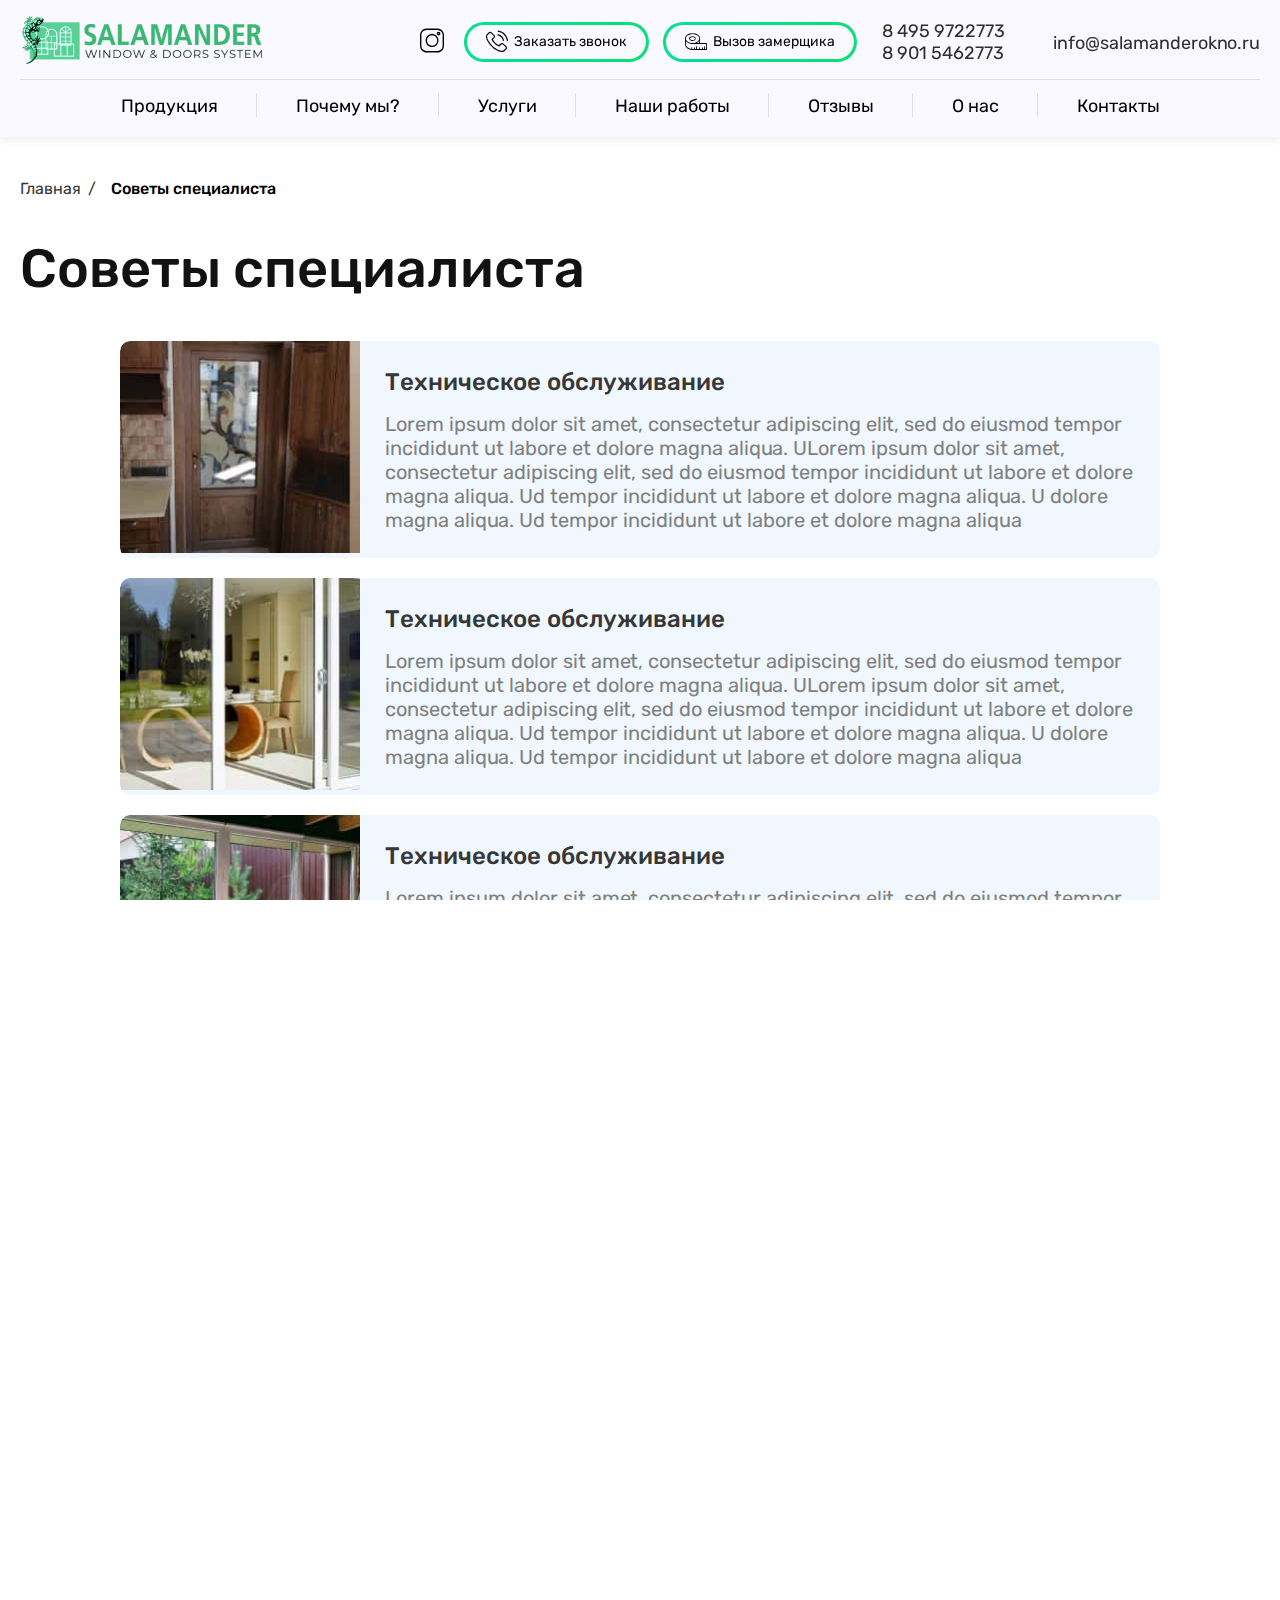
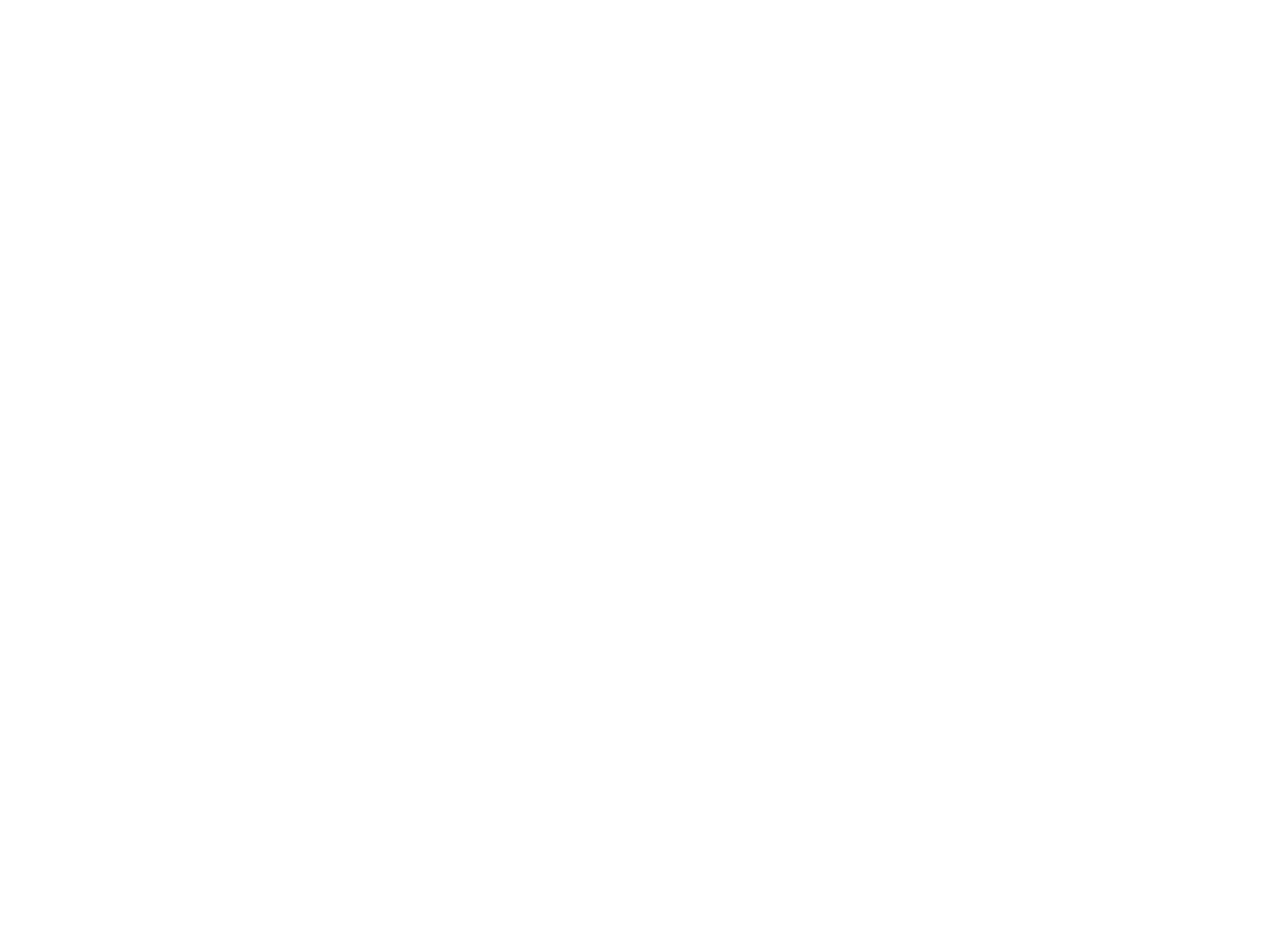
==== blog.html @ d0a928c6 "Add files via upload" ====
<!DOCTYPE html>
<html lang="ru">
  <head>
    <meta charset="UTF-8">
    <meta name="viewport" content="width=device-width, initial-scale=1, minimum-scale=1, maximum-scale=1">
    <title>Blog</title>
    <link rel="stylesheet" href="css/main.min.css">
  </head>
  <body>
    <header class="header">
      <div class="container">
        <div class="header_top">
          <div class="header_logo"><a href="/"><img class="lazyload" src="#" data-src="./img/salamander-logo_2.png" alt="logo"></a></div>
          <div class="header_control">
            <div class="header_control-first"><a href="https://instagram.com/okno_salamander?igshid=cat50gbr71na"><i class="icon-instagram"></i></a></div>
            <div class="header_control-buttons"><a class="button-b-icon action_popup_first" href="#"><i class="icon-phone-call"></i><span>Заказать звонок</span></a><a class="button-b-icon action_popup_last" href="#"><i class="icon-ruler"></i><span>Вызов замерщика</span></a></div>
            <div class="header_control-list"><a href="tel:84959722773">8 495 9722773</a><a href="tel:89015462773">8 901 5462773</a><a class="smart" href="mail:info@salamanderokno.ru">info@salamanderokno.ru</a></div>
            <div class="header_control-last"><a href="mail:info@salamanderokno.ru">info@salamanderokno.ru</a></div>
          </div>
          <div class="header_burger" id="active_smart_menu"><span></span></div>
        </div>
        <nav class="menu">
          <ul>
            <li><a href="#">Продукция</a>
              <div class="menu-panel"><span>Наши профили</span>
                <ul>
                  <li><a href="#">Salamander Design 3D</a></li>
                  <li><a href="#">Salamander Streamline</a></li>
                  <li><a href="#">Salamander BlueEvolution</a></li>
                  <li><a href="#">Salamander Design 2D</a></li>
                </ul><span>Дополнительно</span>
                <ul>
                  <li><a href="#">Теплое окно</a></li>
                  <li><a href="#">Окна с защитой от солнца</a></li>
                  <li><a href="#">Окна с защитой от шума</a></li>
                </ul>
              </div>
            </li>
            <li><a class="scrollTo1" href="/main.html#link_section_advantages">Почему мы?</a></li>
            <li><a href="#">Услуги</a>
              <div class="menu-panel">
                <ul>
                  <li><a href="#">Salamander Design 3D</a></li>
                  <li><a href="#">Salamander Streamline</a></li>
                  <li><a href="#">Salamander BlueEvolution</a></li>
                  <li><a href="#">Salamander Design 2D Salamander Design 2D</a></li>
                </ul>
              </div>
            </li>
            <li><a class="scrollTo2" href="/main.html#link_section_work">Наши работы</a></li>
            <li><a class="scrollTo3" href="/main.html#link_section_reviews">Отзывы</a></li>
            <li><a href="#">О нас</a></li>
            <li><a href="/contact.html">Контакты</a></li>
          </ul>
        </nav>
      </div>
    </header>
    <div class="container">
      <div class="speedbar"><a href="#">Главная</a><span>Советы специалиста</span></div>
      <h1 class="text-title text-title-mb">Советы специалиста</h1>
      <div class="blog_items"><a class="blog_item" href="#">
          <div class="blog_item-left"><img class="lazyload" src="#" data-src="./img/advice/1.jpg" alt="advice"></div>
          <div class="blog_item-right">
            <div class="title">Техническое обслуживание</div>
            <p class="text">Lorem ipsum dolor sit amet, consectetur adipiscing elit, sed do eiusmod tempor incididunt ut labore et dolore magna aliqua. ULorem ipsum dolor sit amet, consectetur adipiscing elit, sed do eiusmod tempor incididunt ut labore et dolore magna aliqua. Ud tempor incididunt ut labore et dolore magna aliqua. U dolore magna aliqua. Ud tempor incididunt ut labore et dolore magna aliqua </p>
          </div></a><a class="blog_item" href="#">
          <div class="blog_item-left"><img class="lazyload" src="#" data-src="./img/advice/2.jpg" alt="advice2"></div>
          <div class="blog_item-right">
            <div class="title">Техническое обслуживание</div>
            <p class="text">Lorem ipsum dolor sit amet, consectetur adipiscing elit, sed do eiusmod tempor incididunt ut labore et dolore magna aliqua. ULorem ipsum dolor sit amet, consectetur adipiscing elit, sed do eiusmod tempor incididunt ut labore et dolore magna aliqua. Ud tempor incididunt ut labore et dolore magna aliqua. U dolore magna aliqua. Ud tempor incididunt ut labore et dolore magna aliqua</p>
          </div></a><a class="blog_item" href="#">
          <div class="blog_item-left"><img class="lazyload" src="#" data-src="./img/advice/3.jpg" alt="advice3"></div>
          <div class="blog_item-right">
            <div class="title">Техническое обслуживание</div>
            <p class="text">Lorem ipsum dolor sit amet, consectetur adipiscing elit, sed do eiusmod tempor incididunt ut labore et dolore magna aliqua. ULorem ipsum dolor sit amet, consectetur adipiscing elit, sed do eiusmod tempor incididunt ut labore et dolore magna aliqua. Ud tempor incididunt ut labore et dolore magna aliqua. U dolore magna aliqua. Ud tempor incididunt ut labore et dolore magna aliqua</p>
          </div></a><a class="blog_item" href="#">
          <div class="blog_item-left"><img class="lazyload" src="#" data-src="./img/advice/1.jpg" alt="advice"></div>
          <div class="blog_item-right">
            <div class="title">Техническое обслуживание</div>
            <p class="text">Lorem ipsum dolor sit amet, consectetur adipiscing elit, sed do eiusmod tempor incididunt ut labore et dolore magna aliqua. ULorem ipsum dolor sit amet, consectetur adipiscing elit, sed do eiusmod tempor incididunt ut labore et dolore magna aliqua. Ud tempor incididunt ut labore et dolore magna aliqua. U dolore magna aliqua. Ud tempor incididunt ut labore et dolore magna aliqua </p>
          </div></a><a class="blog_item" href="#">
          <div class="blog_item-left"><img class="lazyload" src="#" data-src="./img/advice/2.jpg" alt="advice2"></div>
          <div class="blog_item-right">
            <div class="title">Техническое обслуживание</div>
            <p class="text">Lorem ipsum dolor sit amet, consectetur adipiscing elit, sed do eiusmod tempor incididunt ut labore et dolore magna aliqua. ULorem ipsum dolor sit amet, consectetur adipiscing elit, sed do eiusmod tempor incididunt ut labore et dolore magna aliqua. Ud tempor incididunt ut labore et dolore magna aliqua. U dolore magna aliqua. Ud tempor incididunt ut labore et dolore magna aliqua</p>
          </div></a><a class="blog_item" href="#">
          <div class="blog_item-left"><img class="lazyload" src="#" data-src="./img/advice/3.jpg" alt="advice3"></div>
          <div class="blog_item-right">
            <div class="title">Техническое обслуживание</div>
            <p class="text">Lorem ipsum dolor sit amet, consectetur adipiscing elit, sed do eiusmod tempor incididunt ut labore et dolore magna aliqua. ULorem ipsum dolor sit amet, consectetur adipiscing elit, sed do eiusmod tempor incididunt ut labore et dolore magna aliqua. Ud tempor incididunt ut labore et dolore magna aliqua. U dolore magna aliqua. Ud tempor incididunt ut labore et dolore magna aliqua</p>
          </div></a></div>
      <div class="page_list"><a href="#">&lt;</a><a href="#">1</a><span>2</span><a href="#">3</a><a href="#">&gt;    </a></div>
    </div>
    <div class="section_contact">
      <div class="container">
        <h3 class="text-title">Контакты</h3>
        <div class="flex flex-wrap">
          <div class="section_contact-left">
            <p class="text">Если Вам необходима консультация, заполните форму. В течение 24 часов Ваше сообщение будет обработано, и мы обязательно свяжемся с Вами.</p>
            <div class="contact-list">
              <div class="contact-list_item"><i class="icon-pin"></i><span>Москва. Аминьевское шоссе, 34, офис 10</span></div>
              <div class="contact-list_item flex-start"><i class="icon-telephone"></i>
                <div class="flex flex-col"><a href="tel:84959722773">8 495 9722773</a><a href="tel:89015462773">8 901 5462773</a></div>
              </div>
              <div class="contact-list_item"><i class="icon-mail"></i>
                <div class="flex flex-col"><a href="mail:info@salamanderokno.ru">info@salamanderokno.ru</a></div>
              </div>
              <div class="contact-list_item"><i class="icon-instagram"></i>
                <div class="flex flex-col"><a href="#">okno_salamander</a></div>
              </div>
            </div>
          </div>
          <div class="section_contact-right">
            <form action="/" id="form_contact">
              <div class="field-set">
                <div class="field">
                  <label class="label">Ваше имя</label>
                  <input type="text">
                </div>
                <div class="field">
                  <label class="label">E-mail</label>
                  <input type="text">
                </div>
              </div>
              <div class="field-set">
                <label class="label">Сообщение</label>
                <textarea name="comment"></textarea>
              </div>
              <div class="field-control">
                <div class="field-upload">
                  <label for="file">
                    <input type="file" name="file" id="file"><i class="paper-clip"></i><span>Прикрепить файл</span>
                  </label>
                </div>
                <button class="button-green" type="submit">Отправить </button>
              </div>
            </form>
          </div>
        </div>
      </div>
    </div>
    <footer class="footer">
      <div class="container">
        <div class="footer_logo"><a class="logo" href="/"><img class="lazyload" src="#" data-src="./img/salamander-logo.png" alt="logo"></a><a class="link" href="#">Политика конфиденциальности </a></div>
        <div class="footer_nav">
          <ul>
            <li><a href="#">Политика конфиденциальности </a></li>
            <li><a href="#">Продукция </a></li>
            <li><a class="scrollTo1" href="/main.html#link_section_advantages">Почему мы?</a></li>
            <li><a href="#">Услуги</a></li>
            <li><a class="scrollTo2" href="/main.html#link_section_work">Наши работы</a></li>
            <li><a class="scrollTo3" href="/main.html#link_section_reviews">Отзывы</a></li>
            <li><a href="#">О нас</a></li>
            <li class="last"><a href="/contact.html">Контакты</a></li>
          </ul>
        </div>
        <div class="footer_text">
          <p class="text">&copy; 1998 - 2021 Сайт официального переработчика лидирующего немецкого производителя оконного и дверного профиля корпорации "SALAMANDER INDUCTRIE PRODUCTE GMBH"</p>
        </div>
      </div>
    </footer>
    <div class="menu_smart" id="smart_menu">
      <div class="menu_smart-top">
        <div class="flex flex-wrap flex-between items-center">
          <div class="menu_smart-top_logo"><a href="#"><img class="lazyload" src="#" data-src="./img/salamander-logo_2.png" alt="logo"></a></div>
          <button class="menu_smart-close" type="button" id="smart_menu_close"><i class="icon-logo"></i></button>
        </div>
        <div class="flex flex-wrap flex-between"><a class="button-b-icon action_popup_first" href="#"><i class="icon-phone-call"></i><span>Заказать звонок</span></a><a class="button-b-icon action_popup_last" href="#"><i class="icon-ruler"></i><span>Вызов замерщика</span></a></div>
      </div>
      <div class="menu_smart-nav">
        <ul>
          <li><a href="#">Продукция<span class="arrow"></span></a>
            <div class="menu-panel_smart"><span>Наши профили</span>
              <ul>
                <li><a href="#">Salamander Design 3D</a></li>
                <li><a href="#">Salamander Streamline</a></li>
                <li><a href="#">Salamander BlueEvolution</a></li>
                <li><a href="#">Salamander Design 2D</a></li>
              </ul><span>Дополнительно</span>
              <ul>
                <li><a href="#">Теплое окно</a></li>
                <li><a href="#">Окна с защитой от солнца</a></li>
                <li><a href="#">Окна с защитой от шума</a></li>
              </ul>
            </div>
          </li>
          <li><a class="scrollTo1" href="/main.html#link_section_advantages">Почему мы?</a></li>
          <li><a href="#">Услуги</a>
            <div class="menu-panel_smart">
              <ul>
                <li><a href="#">Salamander Design 3D</a></li>
                <li><a href="#">Salamander Streamline</a></li>
                <li><a href="#">Salamander BlueEvolution</a></li>
                <li><a href="#">Salamander Design 2D Salamander Design 2D</a></li>
              </ul>
            </div>
          </li>
          <li><a class="scrollTo2" href="/main.html#link_section_work">Наши работы</a></li>
          <li><a class="scrollTo3" href="/main.html#link_section_reviews">Отзывы</a></li>
          <li><a href="#">О нас</a></li>
          <li><a href="#">Контакты</a></li>
        </ul>
      </div>
      <div class="menu_smart-bottom"><a href="tel:84959722773">8 495 9722773</a><a href="tel:89015462773">8 901 5462773</a><a href="mail:info@salamanderokno.ru">info@salamanderokno.ru</a><a href="https://instagram.com/okno_salamander?igshid=cat50gbr71na"><i class="icon-instagram"></i></a></div>
    </div>
    <div class="popup" id="popup_first">
      <div class="popup_wrap">
        <button class="popup_wrap-close" type="button"><i class="icon-logo"></i></button>
        <div class="popup_wrap-header"><span class="title">Обратный звонок</span></div>
        <form class="popup_wrap-form" action="/" id="form_message1">
          <div class="field-set">
            <div class="field">
              <label class="label">Ваше имя</label>
              <input type="text" placeholder="Имя">
            </div>
          </div>
          <div class="field-set">
            <div class="field">
              <label class="label">Телефон</label>
              <input type="text" placeholder="Телефон">
            </div>
          </div>
          <div class="field-set">
            <div class="field">
              <label class="label">E-mail</label>
              <input type="text" placeholder="E-mail">
            </div>
          </div>
          <div class="field-button">
            <button class="button-green" type="submit">Перезвонить мне</button>
          </div>
        </form>
      </div>
    </div>
    <div class="popup popup_h" id="popup_last">
      <div class="popup_wrap">
        <button class="popup_wrap-close" type="button"><i class="icon-logo"></i></button>
        <div class="popup_wrap-header"><span class="title">Вызов замерщика</span></div>
        <form class="popup_wrap-form" action="/" id="form_message2">
          <div class="field-set">
            <div class="field">
              <label class="label">Ваше имя</label>
              <input type="text" placeholder="Имя">
            </div>
          </div>
          <div class="field-set">
            <div class="field">
              <label class="label">Телефон</label>
              <input type="text" placeholder="Телефон">
            </div>
          </div>
          <div class="field-set">
            <div class="field">
              <label class="label">E-mail</label>
              <input type="text" placeholder="E-mail">
            </div>
          </div>
          <div class="form_header-two"><span class="title">Адрес монтажа</span></div>
          <div class="field-set">
            <div class="field">
              <label class="label">Город</label>
              <input type="text" placeholder="Город">
            </div>
          </div>
          <div class="field-set">
            <div class="field">
              <label class="label">Улица</label>
              <input type="text" placeholder="Улица">
            </div>
          </div>
          <div class="field-set col-3">
            <div class="field">
              <label class="label">Кв</label>
              <input type="text" placeholder="Кв">
            </div>
            <div class="field">
              <label class="label">Подъезд</label>
              <input type="text" placeholder="Подъезд">
            </div>
            <div class="field">
              <label class="label">Этаж</label>
              <input type="text" placeholder="Этаж">
            </div>
          </div>
          <div class="field-control">
            <div class="field-upload">
              <label for="file2">
                <input type="file" name="file" id="file2"><i class="paper-clip"></i><span>Прикрепить файл</span>
              </label>
            </div>
          </div>
          <div class="field-set">
            <label class="label">Сообщение</label>
            <textarea name="message" placeholder="Дополнительная информация"></textarea>
          </div>
          <div class="field-button">
            <button class="button-green" type="submit">Отправить</button>
          </div>
        </form>
      </div>
    </div>
    <script src="./libs/jquery/jquery.min.js"></script>
    <script src="./libs/libs.js" defer> </script>
    <script src="./js/common.js" defer></script>
  </body>
</html>
---- css/main.min.css ----
﻿*,*::after,*::before{-webkit-box-sizing:border-box;box-sizing:border-box}blockquote,body,dd,dl,figcaption,figure,h1,h2,h3,h4,li,ol,p,ul{margin:0}body{scroll-behavior:smooth;text-rendering:optimizeSpeed;overflow-x:hidden}ol,ul{padding:0;list-style:none}a{font-family:inherit;text-decoration:none;color:inherit}img{max-width:100%;height:auto}button{cursor:pointer;border:none}button,input,select,textarea{font-family:inherit}@font-face{font-family:"Rubik";src:url("../fonts/Rubik/Rubik-Bold.woff") format("woff"),url("../fonts/Rubik/Rubik-Bold.woff2") format("woff2");font-weight:700;font-display:swap;font-style:normal}@font-face{font-family:"Rubik";src:url("../fonts/Rubik/Rubik-Medium.woff") format("woff"),url("../fonts/Rubik/Rubik-Medium.woff2") format("woff2");font-weight:600;font-display:swap;font-style:normal}@font-face{font-family:"Rubik";src:url("../fonts/Rubik/Rubik-Regular.woff") format("woff"),url("../fonts/Rubik/Rubik-Regular.woff2") format("woff2");font-weight:400;font-display:swap;font-style:normal}@font-face{font-family:"icons";src:url("../fonts/icons//icons.woff?iu3l1b") format("woff");font-weight:normal;font-style:normal;font-display:block}[class^="icon-"],[class*=" icon-"]{font-family:"icons" !important;speak:never;font-style:normal;font-weight:normal;font-variant:normal;text-transform:none;line-height:1;-webkit-font-smoothing:antialiased;-moz-osx-font-smoothing:grayscale}.icon-arrow-line:before{content:"";color:#bdc3d9}.icon-consulting:before{content:""}.icon-customer:before{content:""}.icon-window:before{content:""}.icon-instagram:before{content:""}.icon-left-arrow:before{content:""}.icon-logo:before{content:""}.icon-mail:before{content:""}.icon-manufacture:before{content:""}.icon-measuring:before{content:""}.icon-paper-clip .path1:before{content:"";color:#cfd8dc}.icon-paper-clip .path2:before{content:"";margin-left:-1em;color:black}.icon-phone-call:before{content:""}.icon-pin:before{content:""}.icon-production:before{content:""}.icon-right-arrow:before{content:""}.icon-ruler:before{content:""}.icon-shipped:before{content:""}.icon-telephone:before{content:""}.icon-warranty:before{content:""}@font-face{font-family:swiper-icons;src:url("data:application/font-woff;charset=utf-8;base64, [base64]//wADZ2x5ZgAAAywAAADMAAAD2MHtryVoZWFkAAABbAAAADAAAAA2E2+eoWhoZWEAAAGcAAAAHwAAACQC9gDzaG10eAAAAigAAAAZAAAArgJkABFsb2NhAAAC0AAAAFoAAABaFQAUGG1heHAAAAG8AAAAHwAAACAAcABAbmFtZQAAA/gAAAE5AAACXvFdBwlwb3N0AAAFNAAAAGIAAACE5s74hXjaY2BkYGAAYpf5Hu/j+W2+MnAzMYDAzaX6QjD6/4//Bxj5GA8AuRwMYGkAPywL13jaY2BkYGA88P8Agx4j+/8fQDYfA1AEBWgDAIB2BOoAeNpjYGRgYNBh4GdgYgABEMnIABJzYNADCQAACWgAsQB42mNgYfzCOIGBlYGB0YcxjYGBwR1Kf2WQZGhhYGBiYGVmgAFGBiQQkOaawtDAoMBQxXjg/wEGPcYDDA4wNUA2CCgwsAAAO4EL6gAAeNpj2M0gyAACqxgGNWBkZ2D4/wMA+xkDdgAAAHjaY2BgYGaAYBkGRgYQiAHyGMF8FgYHIM3DwMHABGQrMOgyWDLEM1T9/w8UBfEMgLzE////P/5//f/V/xv+r4eaAAeMbAxwIUYmIMHEgKYAYjUcsDAwsLKxc3BycfPw8jEQA/[base64]/uznmfPFBNODM2K7MTQ45YEAZqGP81AmGGcF3iPqOop0r1SPTaTbVkfUe4HXj97wYE+yNwWYxwWu4v1ugWHgo3S1XdZEVqWM7ET0cfnLGxWfkgR42o2PvWrDMBSFj/IHLaF0zKjRgdiVMwScNRAoWUoH78Y2icB/yIY09An6AH2Bdu/UB+yxopYshQiEvnvu0dURgDt8QeC8PDw7Fpji3fEA4z/PEJ6YOB5hKh4dj3EvXhxPqH/SKUY3rJ7srZ4FZnh1PMAtPhwP6fl2PMJMPDgeQ4rY8YT6Gzao0eAEA409DuggmTnFnOcSCiEiLMgxCiTI6Cq5DZUd3Qmp10vO0LaLTd2cjN4fOumlc7lUYbSQcZFkutRG7g6JKZKy0RmdLY680CDnEJ+UMkpFFe1RN7nxdVpXrC4aTtnaurOnYercZg2YVmLN/d/gczfEimrE/fs/bOuq29Zmn8tloORaXgZgGa78yO9/cnXm2BpaGvq25Dv9S4E9+5SIc9PqupJKhYFSSl47+Qcr1mYNAAAAeNptw0cKwkAAAMDZJA8Q7OUJvkLsPfZ6zFVERPy8qHh2YER+3i/BP83vIBLLySsoKimrqKqpa2hp6+jq6RsYGhmbmJqZSy0sraxtbO3sHRydnEMU4uR6yx7JJXveP7WrDycAAAAAAAH//wACeNpjYGRgYOABYhkgZgJCZgZNBkYGLQZtIJsFLMYAAAw3ALgAeNolizEKgDAQBCchRbC2sFER0YD6qVQiBCv/H9ezGI6Z5XBAw8CBK/m5iQQVauVbXLnOrMZv2oLdKFa8Pjuru2hJzGabmOSLzNMzvutpB3N42mNgZGBg4GKQYzBhYMxJLMlj4GBgAYow/P/PAJJhLM6sSoWKfWCAAwDAjgbRAAB42mNgYGBkAIIbCZo5IPrmUn0hGA0AO8EFTQAA") format("woff");font-weight:400;font-style:normal}:root{--swiper-theme-color:#007aff}.swiper-container{margin-left:auto;margin-right:auto;position:relative;overflow:hidden;list-style:none;padding:0;z-index:1}.swiper-container-vertical>.swiper-wrapper{-webkit-box-orient:vertical;-webkit-box-direction:normal;-webkit-flex-direction:column;-ms-flex-direction:column;flex-direction:column}.swiper-wrapper{position:relative;width:100%;height:100%;z-index:1;display:-webkit-box;display:-webkit-flex;display:-ms-flexbox;display:flex;-webkit-transition-property:-webkit-transform;transition-property:-webkit-transform;-o-transition-property:transform;transition-property:transform;transition-property:transform, -webkit-transform;-webkit-box-sizing:content-box;box-sizing:content-box}.swiper-container-android .swiper-slide,.swiper-wrapper{-webkit-transform:translate3d(0px, 0, 0);transform:translate3d(0px, 0, 0)}.swiper-container-multirow>.swiper-wrapper{-webkit-flex-wrap:wrap;-ms-flex-wrap:wrap;flex-wrap:wrap}.swiper-container-multirow-column>.swiper-wrapper{-webkit-flex-wrap:wrap;-ms-flex-wrap:wrap;flex-wrap:wrap;-webkit-box-orient:vertical;-webkit-box-direction:normal;-webkit-flex-direction:column;-ms-flex-direction:column;flex-direction:column}.swiper-container-free-mode>.swiper-wrapper{-webkit-transition-timing-function:ease-out;-o-transition-timing-function:ease-out;transition-timing-function:ease-out;margin:0 auto}.swiper-container-pointer-events{-ms-touch-action:pan-y;touch-action:pan-y}.swiper-container-pointer-events.swiper-container-vertical{-ms-touch-action:pan-x;touch-action:pan-x}.swiper-slide{-webkit-flex-shrink:0;-ms-flex-negative:0;flex-shrink:0;width:100%;height:100%;position:relative;-webkit-transition-property:-webkit-transform;transition-property:-webkit-transform;-o-transition-property:transform;transition-property:transform;transition-property:transform, -webkit-transform}.swiper-slide-invisible-blank{visibility:hidden}.swiper-container-autoheight,.swiper-container-autoheight .swiper-slide{height:auto}.swiper-container-autoheight .swiper-wrapper{-webkit-box-align:start;-webkit-align-items:flex-start;-ms-flex-align:start;align-items:flex-start;-webkit-transition-property:height,-webkit-transform;transition-property:height,-webkit-transform;-o-transition-property:transform,height;transition-property:transform,height;transition-property:transform,height,-webkit-transform}.swiper-container-3d{-webkit-perspective:1200px;perspective:1200px}.swiper-container-3d .swiper-cube-shadow,.swiper-container-3d .swiper-slide,.swiper-container-3d .swiper-slide-shadow-bottom,.swiper-container-3d .swiper-slide-shadow-left,.swiper-container-3d .swiper-slide-shadow-right,.swiper-container-3d .swiper-slide-shadow-top,.swiper-container-3d .swiper-wrapper{-webkit-transform-style:preserve-3d;transform-style:preserve-3d}.swiper-container-3d .swiper-slide-shadow-bottom,.swiper-container-3d .swiper-slide-shadow-left,.swiper-container-3d .swiper-slide-shadow-right,.swiper-container-3d .swiper-slide-shadow-top{position:absolute;left:0;top:0;width:100%;height:100%;pointer-events:none;z-index:10}.swiper-container-3d .swiper-slide-shadow-left{background-image:-webkit-gradient(linear, right top, left top, from(rgba(0,0,0,0.5)), to(rgba(0,0,0,0)));background-image:-o-linear-gradient(right, rgba(0,0,0,0.5), rgba(0,0,0,0));background-image:linear-gradient(to left, rgba(0,0,0,0.5), rgba(0,0,0,0))}.swiper-container-3d .swiper-slide-shadow-right{background-image:-webkit-gradient(linear, left top, right top, from(rgba(0,0,0,0.5)), to(rgba(0,0,0,0)));background-image:-o-linear-gradient(left, rgba(0,0,0,0.5), rgba(0,0,0,0));background-image:linear-gradient(to right, rgba(0,0,0,0.5), rgba(0,0,0,0))}.swiper-container-3d .swiper-slide-shadow-top{background-image:-webkit-gradient(linear, left bottom, left top, from(rgba(0,0,0,0.5)), to(rgba(0,0,0,0)));background-image:-o-linear-gradient(bottom, rgba(0,0,0,0.5), rgba(0,0,0,0));background-image:linear-gradient(to top, rgba(0,0,0,0.5), rgba(0,0,0,0))}.swiper-container-3d .swiper-slide-shadow-bottom{background-image:-webkit-gradient(linear, left top, left bottom, from(rgba(0,0,0,0.5)), to(rgba(0,0,0,0)));background-image:-o-linear-gradient(top, rgba(0,0,0,0.5), rgba(0,0,0,0));background-image:linear-gradient(to bottom, rgba(0,0,0,0.5), rgba(0,0,0,0))}.swiper-container-css-mode>.swiper-wrapper{overflow:auto;scrollbar-width:none;-ms-overflow-style:none}.swiper-container-css-mode>.swiper-wrapper::-webkit-scrollbar{display:none}.swiper-container-css-mode>.swiper-wrapper>.swiper-slide{scroll-snap-align:start start}.swiper-container-horizontal.swiper-container-css-mode>.swiper-wrapper{-webkit-scroll-snap-type:x mandatory;-ms-scroll-snap-type:x mandatory;scroll-snap-type:x mandatory}.swiper-container-vertical.swiper-container-css-mode>.swiper-wrapper{-webkit-scroll-snap-type:y mandatory;-ms-scroll-snap-type:y mandatory;scroll-snap-type:y mandatory}:root{--swiper-navigation-size:44px}.swiper-button-next,.swiper-button-prev{position:absolute;top:50%;width:calc(var(--swiper-navigation-size)/ 44 * 27);height:var(--swiper-navigation-size);margin-top:calc(-1 * var(--swiper-navigation-size)/ 2);z-index:10;cursor:pointer;display:-webkit-box;display:-webkit-flex;display:-ms-flexbox;display:flex;-webkit-box-align:center;-webkit-align-items:center;-ms-flex-align:center;align-items:center;-webkit-box-pack:center;-webkit-justify-content:center;-ms-flex-pack:center;justify-content:center;color:var(--swiper-navigation-color, var(--swiper-theme-color))}.swiper-button-next.swiper-button-disabled,.swiper-button-prev.swiper-button-disabled{opacity:.35;cursor:auto;pointer-events:none}.swiper-button-next:after,.swiper-button-prev:after{font-family:swiper-icons;font-size:var(--swiper-navigation-size);text-transform:none !important;letter-spacing:0;text-transform:none;font-variant:initial;line-height:1}.swiper-button-prev,.swiper-container-rtl .swiper-button-next{left:10px;right:auto}.swiper-button-prev:after,.swiper-container-rtl .swiper-button-next:after{content:'prev'}.swiper-button-next,.swiper-container-rtl .swiper-button-prev{right:10px;left:auto}.swiper-button-next:after,.swiper-container-rtl .swiper-button-prev:after{content:'next'}.swiper-button-next.swiper-button-white,.swiper-button-prev.swiper-button-white{--swiper-navigation-color:#ffffff}.swiper-button-next.swiper-button-black,.swiper-button-prev.swiper-button-black{--swiper-navigation-color:#000000}.swiper-button-lock{display:none}.swiper-pagination{position:absolute;text-align:center;-webkit-transition:.3s opacity;-o-transition:.3s opacity;transition:.3s opacity;-webkit-transform:translate3d(0, 0, 0);transform:translate3d(0, 0, 0);z-index:10}.swiper-pagination.swiper-pagination-hidden{opacity:0}.swiper-container-horizontal>.swiper-pagination-bullets,.swiper-pagination-custom,.swiper-pagination-fraction{bottom:10px;left:0;width:100%}.swiper-pagination-bullets-dynamic{overflow:hidden;font-size:0}.swiper-pagination-bullets-dynamic .swiper-pagination-bullet{-webkit-transform:scale(0.33);-ms-transform:scale(0.33);transform:scale(0.33);position:relative}.swiper-pagination-bullets-dynamic .swiper-pagination-bullet-active{-webkit-transform:scale(1);-ms-transform:scale(1);transform:scale(1)}.swiper-pagination-bullets-dynamic .swiper-pagination-bullet-active-main{-webkit-transform:scale(1);-ms-transform:scale(1);transform:scale(1)}.swiper-pagination-bullets-dynamic .swiper-pagination-bullet-active-prev{-webkit-transform:scale(0.66);-ms-transform:scale(0.66);transform:scale(0.66)}.swiper-pagination-bullets-dynamic .swiper-pagination-bullet-active-prev-prev{-webkit-transform:scale(0.33);-ms-transform:scale(0.33);transform:scale(0.33)}.swiper-pagination-bullets-dynamic .swiper-pagination-bullet-active-next{-webkit-transform:scale(0.66);-ms-transform:scale(0.66);transform:scale(0.66)}.swiper-pagination-bullets-dynamic .swiper-pagination-bullet-active-next-next{-webkit-transform:scale(0.33);-ms-transform:scale(0.33);transform:scale(0.33)}.swiper-pagination-bullet{width:8px;height:8px;display:inline-block;border-radius:50%;background:#000;opacity:.2}button.swiper-pagination-bullet{border:none;margin:0;padding:0;-webkit-box-shadow:none;box-shadow:none;-webkit-appearance:none;-moz-appearance:none;appearance:none}.swiper-pagination-clickable .swiper-pagination-bullet{cursor:pointer}.swiper-pagination-bullet-active{opacity:1;background:var(--swiper-pagination-color, var(--swiper-theme-color))}.swiper-container-vertical>.swiper-pagination-bullets{right:10px;top:50%;-webkit-transform:translate3d(0px, -50%, 0);transform:translate3d(0px, -50%, 0)}.swiper-container-vertical>.swiper-pagination-bullets .swiper-pagination-bullet{margin:6px 0;display:block}.swiper-container-vertical>.swiper-pagination-bullets.swiper-pagination-bullets-dynamic{top:50%;-webkit-transform:translateY(-50%);-ms-transform:translateY(-50%);transform:translateY(-50%);width:8px}.swiper-container-vertical>.swiper-pagination-bullets.swiper-pagination-bullets-dynamic .swiper-pagination-bullet{display:inline-block;-webkit-transition:.2s transform,.2s top;-o-transition:.2s transform,.2s top;transition:.2s transform,.2s top}.swiper-container-horizontal>.swiper-pagination-bullets .swiper-pagination-bullet{margin:0 4px}.swiper-container-horizontal>.swiper-pagination-bullets.swiper-pagination-bullets-dynamic{left:50%;-webkit-transform:translateX(-50%);-ms-transform:translateX(-50%);transform:translateX(-50%);white-space:nowrap}.swiper-container-horizontal>.swiper-pagination-bullets.swiper-pagination-bullets-dynamic .swiper-pagination-bullet{-webkit-transition:.2s transform,.2s left;-o-transition:.2s transform,.2s left;transition:.2s transform,.2s left}.swiper-container-horizontal.swiper-container-rtl>.swiper-pagination-bullets-dynamic .swiper-pagination-bullet{-webkit-transition:.2s transform,.2s right;-o-transition:.2s transform,.2s right;transition:.2s transform,.2s right}.swiper-pagination-progressbar{background:rgba(0,0,0,0.25);position:absolute}.swiper-pagination-progressbar .swiper-pagination-progressbar-fill{background:var(--swiper-pagination-color, var(--swiper-theme-color));position:absolute;left:0;top:0;width:100%;height:100%;-webkit-transform:scale(0);-ms-transform:scale(0);transform:scale(0);-webkit-transform-origin:left top;-ms-transform-origin:left top;transform-origin:left top}.swiper-container-rtl .swiper-pagination-progressbar .swiper-pagination-progressbar-fill{-webkit-transform-origin:right top;-ms-transform-origin:right top;transform-origin:right top}.swiper-container-horizontal>.swiper-pagination-progressbar,.swiper-container-vertical>.swiper-pagination-progressbar.swiper-pagination-progressbar-opposite{width:100%;height:4px;left:0;top:0}.swiper-container-horizontal>.swiper-pagination-progressbar.swiper-pagination-progressbar-opposite,.swiper-container-vertical>.swiper-pagination-progressbar{width:4px;height:100%;left:0;top:0}.swiper-pagination-white{--swiper-pagination-color:#ffffff}.swiper-pagination-black{--swiper-pagination-color:#000000}.swiper-pagination-lock{display:none}.swiper-scrollbar{border-radius:10px;position:relative;-ms-touch-action:none;background:rgba(0,0,0,0.1)}.swiper-container-horizontal>.swiper-scrollbar{position:absolute;left:1%;bottom:3px;z-index:50;height:5px;width:98%}.swiper-container-vertical>.swiper-scrollbar{position:absolute;right:3px;top:1%;z-index:50;width:5px;height:98%}.swiper-scrollbar-drag{height:100%;width:100%;position:relative;background:rgba(0,0,0,0.5);border-radius:10px;left:0;top:0}.swiper-scrollbar-cursor-drag{cursor:move}.swiper-scrollbar-lock{display:none}.swiper-zoom-container{width:100%;height:100%;display:-webkit-box;display:-webkit-flex;display:-ms-flexbox;display:flex;-webkit-box-pack:center;-webkit-justify-content:center;-ms-flex-pack:center;justify-content:center;-webkit-box-align:center;-webkit-align-items:center;-ms-flex-align:center;align-items:center;text-align:center}.swiper-zoom-container>canvas,.swiper-zoom-container>img,.swiper-zoom-container>svg{max-width:100%;max-height:100%;-o-object-fit:contain;object-fit:contain}.swiper-slide-zoomed{cursor:move}.swiper-lazy-preloader{width:42px;height:42px;position:absolute;left:50%;top:50%;margin-left:-21px;margin-top:-21px;z-index:10;-webkit-transform-origin:50%;-ms-transform-origin:50%;transform-origin:50%;-webkit-animation:swiper-preloader-spin 1s infinite linear;animation:swiper-preloader-spin 1s infinite linear;-webkit-box-sizing:border-box;box-sizing:border-box;border:4px solid var(--swiper-preloader-color, var(--swiper-theme-color));border-radius:50%;border-top-color:transparent}.swiper-lazy-preloader-white{--swiper-preloader-color:#fff}.swiper-lazy-preloader-black{--swiper-preloader-color:#000}@-webkit-keyframes swiper-preloader-spin{100%{-webkit-transform:rotate(360deg);transform:rotate(360deg)}}@keyframes swiper-preloader-spin{100%{-webkit-transform:rotate(360deg);transform:rotate(360deg)}}.swiper-container .swiper-notification{position:absolute;left:0;top:0;pointer-events:none;opacity:0;z-index:-1000}.swiper-container-fade.swiper-container-free-mode .swiper-slide{-webkit-transition-timing-function:ease-out;-o-transition-timing-function:ease-out;transition-timing-function:ease-out}.swiper-container-fade .swiper-slide{pointer-events:none;-webkit-transition-property:opacity;-o-transition-property:opacity;transition-property:opacity}.swiper-container-fade .swiper-slide .swiper-slide{pointer-events:none}.swiper-container-fade .swiper-slide-active,.swiper-container-fade .swiper-slide-active .swiper-slide-active{pointer-events:auto}.swiper-container-cube{overflow:visible}.swiper-container-cube .swiper-slide{pointer-events:none;-webkit-backface-visibility:hidden;backface-visibility:hidden;z-index:1;visibility:hidden;-webkit-transform-origin:0 0;-ms-transform-origin:0 0;transform-origin:0 0;width:100%;height:100%}.swiper-container-cube .swiper-slide .swiper-slide{pointer-events:none}.swiper-container-cube.swiper-container-rtl .swiper-slide{-webkit-transform-origin:100% 0;-ms-transform-origin:100% 0;transform-origin:100% 0}.swiper-container-cube .swiper-slide-active,.swiper-container-cube .swiper-slide-active .swiper-slide-active{pointer-events:auto}.swiper-container-cube .swiper-slide-active,.swiper-container-cube .swiper-slide-next,.swiper-container-cube .swiper-slide-next+.swiper-slide,.swiper-container-cube .swiper-slide-prev{pointer-events:auto;visibility:visible}.swiper-container-cube .swiper-slide-shadow-bottom,.swiper-container-cube .swiper-slide-shadow-left,.swiper-container-cube .swiper-slide-shadow-right,.swiper-container-cube .swiper-slide-shadow-top{z-index:0;-webkit-backface-visibility:hidden;backface-visibility:hidden}.swiper-container-cube .swiper-cube-shadow{position:absolute;left:0;bottom:0px;width:100%;height:100%;opacity:.6;z-index:0}.swiper-container-cube .swiper-cube-shadow:before{content:'';background:#000;position:absolute;left:0;top:0;bottom:0;right:0;-webkit-filter:blur(50px);filter:blur(50px)}.swiper-container-flip{overflow:visible}.swiper-container-flip .swiper-slide{pointer-events:none;-webkit-backface-visibility:hidden;backface-visibility:hidden;z-index:1}.swiper-container-flip .swiper-slide .swiper-slide{pointer-events:none}.swiper-container-flip .swiper-slide-active,.swiper-container-flip .swiper-slide-active .swiper-slide-active{pointer-events:auto}.swiper-container-flip .swiper-slide-shadow-bottom,.swiper-container-flip .swiper-slide-shadow-left,.swiper-container-flip .swiper-slide-shadow-right,.swiper-container-flip .swiper-slide-shadow-top{z-index:0;-webkit-backface-visibility:hidden;backface-visibility:hidden}body.lb-disable-scrolling{overflow:hidden}.lightboxOverlay{position:fixed;top:0;left:0;z-index:9999;background-color:black;filter:progid:DXImageTransform.Microsoft.Alpha(Opacity=80);opacity:0.8;display:none}.lightbox{position:fixed;left:0;width:100%;z-index:10000;text-align:center;line-height:0;font-weight:normal;outline:none}.lightbox .lb-image{display:block;height:auto;max-width:inherit;max-height:none;border-radius:3px;border:4px solid white}.lightbox a img{border:none}.lb-outerContainer{position:relative;*zoom:1;width:250px;height:250px;margin:0 auto;border-radius:4px;background-color:white}.lb-outerContainer:after{content:"";display:table;clear:both}.lb-loader{position:absolute;top:43%;left:0;height:25%;width:100%;text-align:center;line-height:0}.lb-cancel{display:block;width:32px;height:32px;margin:0 auto;background:url(../img/loading.gif) no-repeat}.lb-nav{position:absolute;top:0;left:0;height:100%;width:100%;z-index:10;display:none !important}.lb-container>.nav{left:0}.lb-nav a{outline:none;background-image:url("[data-uri]")}.lb-prev,.lb-next{height:100%;cursor:pointer;display:block}.lb-nav a.lb-prev{width:34%;left:0;float:left;background:url(../img/prev.png) left 48% no-repeat;filter:progid:DXImageTransform.Microsoft.Alpha(Opacity=0);opacity:0;-webkit-transition:opacity 0.6s;-o-transition:opacity 0.6s;transition:opacity 0.6s}.lb-nav a.lb-prev:hover{filter:progid:DXImageTransform.Microsoft.Alpha(Opacity=100);opacity:1}.lb-nav a.lb-next{width:64%;right:0;float:right;background:url(../img/next.png) right 48% no-repeat;filter:progid:DXImageTransform.Microsoft.Alpha(Opacity=0);opacity:0;-webkit-transition:opacity 0.6s;-o-transition:opacity 0.6s;transition:opacity 0.6s}.lb-nav a.lb-next:hover{filter:progid:DXImageTransform.Microsoft.Alpha(Opacity=100);opacity:1}.lb-dataContainer{margin:0 auto;padding-top:5px;*zoom:1;width:100%;border-bottom-left-radius:4px;border-bottom-right-radius:4px}.lb-dataContainer:after{content:"";display:table;clear:both}.lb-data{padding:0 4px;color:#ccc}.lb-data .lb-details{width:85%;float:left;text-align:left;line-height:1.1em;display:none}.lb-data .lb-caption{font-size:13px;font-weight:bold;line-height:1em}.lb-data .lb-caption a{color:#4ae}.lb-data .lb-number{display:block;clear:left;padding-bottom:1em;font-size:12px;color:#999999}.lb-data .lb-close{display:block;float:right;width:30px;height:30px;background:url(../img/close.png) top right no-repeat;text-align:right;outline:none;filter:progid:DXImageTransform.Microsoft.Alpha(Opacity=70);opacity:0.7;-webkit-transition:opacity 0.2s;-o-transition:opacity 0.2s;transition:opacity 0.2s}.lb-data .lb-close:hover{cursor:pointer;filter:progid:DXImageTransform.Microsoft.Alpha(Opacity=100);opacity:1}.header{position:-webkit-sticky;position:sticky;top:0;background-color:#F9F9FF;-webkit-box-shadow:0px 4px 8px rgba(0,0,0,0.06);box-shadow:0px 4px 8px rgba(0,0,0,0.06);padding-bottom:1.25rem;width:100%;z-index:100}@media (max-width: 767px){.header{background-color:#F0F7FF;-webkit-box-shadow:none;box-shadow:none;padding-bottom:0}}.header_top{padding-top:0.8125rem;padding-bottom:0.5rem;border-bottom:0.0625rem solid #DDDFEC;display:-webkit-box;display:-webkit-flex;display:-ms-flexbox;display:flex;-webkit-flex-wrap:wrap;-ms-flex-wrap:wrap;flex-wrap:wrap;-webkit-box-pack:justify;-webkit-justify-content:space-between;-ms-flex-pack:justify;justify-content:space-between}@media (max-width: 767px){.header_top{-webkit-box-align:center;-webkit-align-items:center;-ms-flex-align:center;align-items:center;border-bottom:0}}.header_burger{display:none;cursor:pointer;height:1.125rem;width:1.6875rem}.header_burger span{width:100%;height:0.125rem;background-color:#2F2F2F;border-radius:0.375rem}.header_burger::before,.header_burger::after{content:"";width:100%;height:0.125rem;background-color:#2F2F2F;border-radius:0.375rem}@media (max-width: 767px){.header_burger{display:-webkit-box;display:-webkit-flex;display:-ms-flexbox;display:flex;-webkit-box-orient:vertical;-webkit-box-direction:normal;-webkit-flex-direction:column;-ms-flex-direction:column;flex-direction:column;-webkit-box-pack:justify;-webkit-justify-content:space-between;-ms-flex-pack:justify;justify-content:space-between;-webkit-box-align:center;-webkit-align-items:center;-ms-flex-align:center;align-items:center}}.header_logo{margin-right:auto}.header_logo a{display:block}@media (max-width: 899px){.header_logo{max-width:10.5rem;-webkit-box-align:center;-webkit-align-items:center;-ms-flex-align:center;align-items:center;display:-webkit-box;display:-webkit-flex;display:-ms-flexbox;display:flex}}@media (max-width: 767px){.header_logo{max-width:8.5rem}}.header_control{display:-webkit-box;display:-webkit-flex;display:-ms-flexbox;display:flex;-webkit-flex-wrap:wrap;-ms-flex-wrap:wrap;flex-wrap:wrap;-webkit-box-align:center;-webkit-align-items:center;-ms-flex-align:center;align-items:center}@media (max-width: 767px){.header_control{display:none}}.header_control-first{margin-right:1.25rem}.header_control-first i{font-size:1.5rem}.header_control-buttons{margin-right:1.5625rem;display:-webkit-box;display:-webkit-flex;display:-ms-flexbox;display:flex;-webkit-flex-wrap:wrap;-ms-flex-wrap:wrap;flex-wrap:wrap}.header_control-buttons a:first-child{margin-right:0.875rem}@media (max-width: 899px){.header_control-buttons a{max-width:8.3125rem;padding:0.25rem 0.75rem 0.4375rem 0.75rem;line-height:0.875rem}.header_control-buttons a::after{background-color:transparent}}.header_control-list{margin-right:1.5rem}@media (max-width: 899px){.header_control-list{margin-right:0}}.header_control-list .smart{display:none}@media (max-width: 899px){.header_control-list .smart{display:block}}.header_control-list a{display:block;font-size:1.125rem;color:#2F2F2F;margin-right:1.5rem}@media (max-width: 899px){.header_control-list a{font-size:1rem}}.header_control-last a{font-size:1.125rem;color:#2F2F2F}@media (max-width: 899px){.header_control-last{display:none}}.menu{padding-top:0.8125rem;display:-webkit-box;display:-webkit-flex;display:-ms-flexbox;display:flex;-webkit-box-pack:center;-webkit-justify-content:center;-ms-flex-pack:center;justify-content:center}@media (max-width: 767px){.menu{display:none}}.menu>ul{display:-webkit-box;display:-webkit-flex;display:-ms-flexbox;display:flex;-webkit-flex-wrap:wrap;-ms-flex-wrap:wrap;flex-wrap:wrap}@media (max-width: 899px){.menu>ul{width:100%;-webkit-box-pack:justify;-webkit-justify-content:space-between;-ms-flex-pack:justify;justify-content:space-between}}.menu>ul>li{position:relative}@media (max-width: 899px){.menu>ul>li{-webkit-box-flex:1;-webkit-flex-grow:1;-ms-flex-positive:1;flex-grow:1;text-align:center}.menu>ul>li a{position:relative}.menu>ul>li:first-child a{padding-left:0}.menu>ul>li:last-child a{margin-right:0}}.menu>ul>li::after{content:"";position:absolute;top:0;right:0;width:0.0625rem;height:100%;background-color:#DDDFEC}.menu>ul>li>a{font-size:1.125rem;padding:0 2.4375rem;-webkit-transition:all 200ms ease;-o-transition:all 200ms ease;transition:all 200ms ease}@media (max-width: 899px){.menu>ul>li>a{font-size:1rem;padding:0 0.875rem}}.menu>ul>li>a:hover{color:#38BE73}.menu>ul>li:last-child{margin-right:0}.menu>ul>li:last-child::after{display:none}.menu>ul li.active{position:relative}.menu>ul li.active>a{position:relative;z-index:1;font-weight:600;color:#38BE73}.menu>ul li.active::before{content:"";position:absolute;top:-0.8125rem;left:0;width:calc(100% - 1px);height:3.75rem;background-color:white;z-index:1}.menu>ul li.active .menu-panel{display:block}.menu-panel{position:absolute;top:2.5rem;left:0;min-width:22.8125rem;background-color:white;-webkit-box-shadow:0px 4px 15px rgba(0,0,0,0.07);box-shadow:0px 4px 15px rgba(0,0,0,0.07);padding:1rem 2rem;display:none}.menu-panel span{font-size:1.125rem;font-weight:600;margin-bottom:0.5rem;display:block}.menu-panel ul{margin-bottom:0.75rem}.menu-panel ul:last-child{margin-bottom:0}.menu-panel ul li{position:relative;margin-bottom:0.375rem;padding-left:1.25rem}.menu-panel ul li::before{content:"-";position:absolute;top:0;left:0;font-weight:600;color:#38BE73}.menu-panel ul li:last-child{margin-bottom:0}.menu-panel ul li a{font-size:1.125rem;white-space:nowrap}.menu-panel ul li a:hover{color:#38BE73}.menu_smart{position:fixed;top:0;left:0;width:100%;height:100%;background-color:white;display:-webkit-box;display:-webkit-flex;display:-ms-flexbox;display:flex;-webkit-box-orient:vertical;-webkit-box-direction:normal;-webkit-flex-direction:column;-ms-flex-direction:column;flex-direction:column;z-index:100;overflow-y:auto;padding:0.875rem 1.25rem 2.5rem 1.25rem;display:none}@media (min-width: 768px){.menu_smart{display:none}}.menu_smart-close{width:1.6875rem;height:1.6875rem;display:-webkit-box;display:-webkit-flex;display:-ms-flexbox;display:flex;-webkit-box-align:center;-webkit-align-items:center;-ms-flex-align:center;align-items:center;-webkit-box-pack:center;-webkit-justify-content:center;-ms-flex-pack:center;justify-content:center}.menu_smart-close i{font-size:1.5rem}.menu_smart-top{display:-webkit-box;display:-webkit-flex;display:-ms-flexbox;display:flex;-webkit-box-orient:vertical;-webkit-box-direction:normal;-webkit-flex-direction:column;-ms-flex-direction:column;flex-direction:column;margin-bottom:1.25rem}.menu_smart-top_logo{max-width:8.5625rem}.menu_smart-top .button-b-icon{width:9.375rem}.menu_smart-top .flex:first-of-type{margin-bottom:1.25rem}.menu_smart-nav>ul>li{padding:0.625rem 0;border-bottom:0.0625rem solid #BEBBD2}.menu_smart-nav>ul>li:last-child{border-bottom:0}.menu_smart-nav>ul>li>a{font-weight:600;position:relative;display:-webkit-box;display:-webkit-flex;display:-ms-flexbox;display:flex;-webkit-box-align:center;-webkit-align-items:center;-ms-flex-align:center;align-items:center}.menu_smart-nav>ul>li>a .arrow{margin-left:0.4375rem;width:0;height:0;border-top:0.4375rem solid transparent;border-left:0.875rem solid #C4C4C4;border-bottom:0.4375rem solid transparent}.menu_smart-nav>ul>li .menu-panel_smart{display:none;margin-top:0.5rem}.menu_smart-nav>ul>li .menu-panel_smart span{font-size:1.125rem;font-weight:600;margin-bottom:0.5rem;display:block}.menu_smart-nav>ul>li .menu-panel_smart ul{margin-bottom:0.75rem}.menu_smart-nav>ul>li .menu-panel_smart ul:last-child{margin-bottom:0}.menu_smart-nav>ul>li .menu-panel_smart ul li{position:relative;margin-bottom:0.375rem;padding-left:1.25rem}.menu_smart-nav>ul>li .menu-panel_smart ul li::before{content:"-";position:absolute;top:0;left:0;font-weight:600;color:#38BE73}.menu_smart-nav>ul>li .menu-panel_smart ul li:last-child{margin-bottom:0}.menu_smart-nav>ul>li .menu-panel_smart ul li a{font-size:1.125rem;white-space:nowrap}.menu_smart-nav>ul>li .menu-panel_smart ul li a:hover{color:#38BE73}.menu_smart-nav>ul>li.active .menu-panel_smart{display:block}.menu_smart-bottom{margin-top:auto}.menu_smart-bottom a{display:block;color:#2F2F2F;font-size:1rem}.menu_smart-bottom a:nth-child(2){margin-bottom:0.625rem}.menu_smart-bottom a:last-child{margin-top:2.25rem}.menu_smart-bottom a:last-child i{font-size:1.5rem;color:black}.menu_smart.active{display:-webkit-box;display:-webkit-flex;display:-ms-flexbox;display:flex}.header_start{position:relative;margin-bottom:7.5rem;background-color:#F0F7FF}.header_start .start_left-smart{display:none !important}.header_start .start_left-control{position:absolute;left:0;bottom:1.5625rem;margin-top:3.5625rem;display:-webkit-box;display:-webkit-flex;display:-ms-flexbox;display:flex;-webkit-box-align:center;-webkit-align-items:center;-ms-flex-align:center;align-items:center;width:100%;z-index:10}@media (max-width: 767px){.header_start .start_left-control{position:relative;left:auto;bottom:auto;margin-top:1.5rem;padding:0 1.25rem}}.header_start .start_left-control .swiper-pagination-fraction{width:auto}.header_start .start_left-control button:first-child{margin-right:0.5rem}.header_start .start_left-control button:last-child{margin-left:0.5rem}.header_start .start_left-control .count_slider{display:-webkit-box;display:-webkit-flex;display:-ms-flexbox;display:flex;font-size:0.875rem;color:#373737}.header_start .start_left-control .count_slider span{font-size:0.875rem}@media (max-width: 899px){.header_start{padding-left:1.25rem;height:29.0625rem;margin-bottom:5.3125rem}}@media (max-width: 767px){.header_start{padding-left:0;margin-bottom:1.875rem;height:auto;display:-webkit-box !important;display:-webkit-flex !important;display:-ms-flexbox !important;display:flex !important;-webkit-flex-wrap:wrap;-ms-flex-wrap:wrap;flex-wrap:wrap}.header_start .start_left-smart{display:-webkit-box !important;display:-webkit-flex !important;display:-ms-flexbox !important;display:flex !important;padding-bottom:1.125rem}.header_start .swiper-container{padding:0 1.25rem}}.header_start-left,.header_start #slider_header{margin-top:1.625rem;position:relative}@media (min-width: 768px){.header_start-left,.header_start #slider_header{grid-column:2 / span 1}}@media (max-width: 767px){.header_start-left,.header_start #slider_header{margin-top:1rem}}.header_start-left>.descr,.header_start #slider_header>.descr{max-width:31.25rem;margin-bottom:1.625rem;padding-bottom:6.25rem}@media (max-width: 899px){.header_start-left>.descr,.header_start #slider_header>.descr{max-width:20.375rem;margin-bottom:1.25rem;padding-bottom:3.75rem}}@media (max-width: 767px){.header_start-left>.descr,.header_start #slider_header>.descr{padding-bottom:0}}.header_start-left .title,.header_start #slider_header .title{font-size:4rem;font-weight:600;color:#121212;margin-bottom:1.875rem;white-space:nowrap;position:absolute;top:4.0625rem;left:0}@media (max-width: 899px){.header_start-left .title,.header_start #slider_header .title{top:3.375rem;font-size:2.75rem}}@media (max-width: 767px){.header_start-left .title,.header_start #slider_header .title{font-size:2.125rem;white-space:normal;position:relative;top:auto}}.header_start-left .start_left-text,.header_start #slider_header .start_left-text{padding-left:5.125rem}@media (max-width: 899px){.header_start-left .start_left-text,.header_start #slider_header .start_left-text{padding-left:2.5rem}}@media (max-width: 767px){.header_start-left .start_left-text,.header_start #slider_header .start_left-text{padding-left:0}}.header_start-left .start_left-text .descr,.header_start #slider_header .start_left-text .descr{padding-left:1.25rem;position:relative;max-width:25.625rem;margin-bottom:2.125rem}@media (max-width: 899px){.header_start-left .start_left-text .descr,.header_start #slider_header .start_left-text .descr{max-width:16.5625rem}}@media (max-width: 767px){.header_start-left .start_left-text .descr,.header_start #slider_header .start_left-text .descr{margin-left:2.5rem}}.header_start-left .start_left-text .descr::before,.header_start #slider_header .start_left-text .descr::before{content:"";position:absolute;top:0;left:0;height:100%;width:0.125rem;border-radius:0.125rem;background-color:#38BE73}.header_start-right{background-size:cover;display:-webkit-box;display:-webkit-flex;display:-ms-flexbox;display:flex;overflow:hidden}@media (min-width: 768px){.header_start-right{grid-column-end:span 2}}@media (max-width: 767px){.header_start-right{width:100%;height:16.75rem;margin-top:1.75rem}}@media (max-width: 899px){.header_start-right{position:relative}}.header_start-right picture{width:100%;height:100%;-o-object-fit:cover;object-fit:cover;display:none}.header_start-right picture:first-child{display:block}.header_start-right img{width:100%;height:100%;-o-object-fit:cover;object-fit:cover}@media (max-width: 899px){.header_start-right img{position:absolute;top:0;left:0}}.header_start-right img:first-child{-webkit-box-ordinal-group:-9998;-webkit-order:-9999;-ms-flex-order:-9999;order:-9999}.item_inset{position:relative;overflow:hidden;border-radius:0.625rem;display:block}@media (max-width: 767px){.item_inset{height:9.25rem;margin-bottom:1.25rem}}.item_inset-image{background-size:cover;border-radius:0.625rem;width:100%}.item_inset-image img{width:100%;height:100%;-o-object-fit:cover;object-fit:cover;border-radius:0.625rem}.item_inset-text{position:absolute;bottom:1.625rem;left:1.9375rem;z-index:1;max-width:14.5rem}@media (max-width: 899px){.item_inset-text{bottom:1.125rem;left:1.125rem}}.item_inset-text .title{color:white;font-weight:600;line-height:93%}@media (max-width: 767px){.smart-block .w-6\/12{width:100%}.smart-block .w-4\/12{width:100%}.smart-block .mb-25{margin-bottom:0}}.item_outer{position:relative;overflow:hidden;border-radius:0.625rem;display:block}.item_outer-image{background-size:cover;width:100%;border-radius:0.625rem;overflow:hidden}@media (max-width: 767px){.item_outer-image{height:6.25rem}}.item_outer-image img{width:100%;height:100%;-o-object-fit:cover;object-fit:cover;border-radius:0.625rem}.item_outer-text{max-width:14.5rem;margin-top:0.6875rem}.item_outer-text .title{color:#373737;font-weight:600}@media (max-width: 767px){#slider_section3{width:100%;margin-bottom:0}#slider_section3 .slider_nav-smart{margin-top:2rem}}@media (min-width: 768px){#slider_section3{display:-webkit-box;display:-webkit-flex;display:-ms-flexbox;display:flex;-webkit-flex-wrap:wrap;-ms-flex-wrap:wrap;flex-wrap:wrap;-webkit-box-pack:justify;-webkit-justify-content:space-between;-ms-flex-pack:justify;justify-content:space-between}#slider_section3 .swiper-wrapper{display:-webkit-box;display:-webkit-flex;display:-ms-flexbox;display:flex;-webkit-flex-wrap:wrap;-ms-flex-wrap:wrap;flex-wrap:wrap;-webkit-box-pack:justify;-webkit-justify-content:space-between;-ms-flex-pack:justify;justify-content:space-between}#slider_section3 .item-t-50{margin-top:3.125rem}}.social-section{position:relative;overflow:hidden;width:100%;margin:0 auto;height:21.25rem;display:-webkit-box;display:-webkit-flex;display:-ms-flexbox;display:flex;-webkit-flex-wrap:wrap;-ms-flex-wrap:wrap;flex-wrap:wrap}@media (max-width: 767px){.social-section{height:auto}}.social-section::before{content:"";position:absolute;top:0;left:0;height:100%;width:40%;background-color:#05E179;z-index:-1}@media (max-width: 767px){.social-section::after{content:"";position:absolute;top:0;right:0;height:100%;width:40%;background-color:#05E179;z-index:-1}}.social-section_text{position:relative;background-color:#05E179;width:64%;height:100%;display:-webkit-box;display:-webkit-flex;display:-ms-flexbox;display:flex;-webkit-flex-wrap:wrap;-ms-flex-wrap:wrap;flex-wrap:wrap;-webkit-box-align:center;-webkit-align-items:center;-ms-flex-align:center;align-items:center;padding-left:5rem;padding-top:3.5rem;padding-bottom:4.25rem}@media (max-width: 899px){.social-section_text{padding-left:0;padding-top:2.1875rem;padding-bottom:1.75rem;width:65%}}@media (max-width: 767px){.social-section_text{width:100%}}.social-section_text::after{content:"";position:absolute;top:-5%;right:-17%;width:24.25rem;height:24.25rem;border-radius:50%;background:-o-linear-gradient(358.67deg, #05E192 8.71%, #05E176 88.93%);background:linear-gradient(91.33deg, #05E192 8.71%, #05E176 88.93%);-webkit-transform:rotate(-180deg);-ms-transform:rotate(-180deg);transform:rotate(-180deg);z-index:1}@media (max-width: 899px){.social-section_text::after{top:-12%;height:26.25rem}}@media (max-width: 767px){.social-section_text::after{display:none}}.social-section_text .text-title{position:relative;z-index:2;display:block;width:100%;max-width:37.5rem;margin-bottom:2.375rem}@media (max-width: 899px){.social-section_text .text-title{margin-bottom:1.125rem;max-width:30.625rem}}.social-section_text .control{position:relative;z-index:2;display:-webkit-box;display:-webkit-flex;display:-ms-flexbox;display:flex;-webkit-flex-wrap:wrap;-ms-flex-wrap:wrap;flex-wrap:wrap;-webkit-box-align:center;-webkit-align-items:center;-ms-flex-align:center;align-items:center}@media (max-width: 899px){.social-section_text .control{padding-left:2.5rem}}@media (max-width: 767px){.social-section_text .control{padding-left:0}}.social-section_text .control .descr{max-width:24.375rem;padding-left:1.25rem;margin-right:1.375rem;border-left:0.125rem solid white}@media (max-width: 899px){.social-section_text .control .descr{margin-bottom:2rem;margin-left:1.5rem}}@media (max-width: 767px){.social-section_text .control .descr{max-width:100%;margin-right:0;padding-left:0.625rem}}.social-section_right{position:absolute;top:0;right:0;width:36%;height:100%}@media (max-width: 899px){.social-section_right{width:54%}}@media (max-width: 767px){.social-section_right{display:none}}.social-section_right img{position:absolute;top:0;right:0;width:100%;height:100%;-o-object-fit:cover;object-fit:cover}.advantages-wrap{background-color:#F0F7FF;width:100%;padding-top:5.625rem;position:relative}@media (max-width: 899px){.advantages-wrap{padding-top:4rem}}.section-advantages .text-center{display:-webkit-box;display:-webkit-flex;display:-ms-flexbox;display:flex;-webkit-box-orient:vertical;-webkit-box-direction:normal;-webkit-flex-direction:column;-ms-flex-direction:column;flex-direction:column;-webkit-box-align:center;-webkit-align-items:center;-ms-flex-align:center;align-items:center}.section-advantages .text-title{margin-bottom:1.125rem}.section-advantages .descr{padding:0.875rem 0;max-width:53.125rem;border-top:0.125rem solid #38BE73;border-bottom:0.125rem solid #38BE73;margin-bottom:3.75rem}@media (min-width: 768px){.section-advantages .swiper-wrapper{display:-webkit-box;display:-webkit-flex;display:-ms-flexbox;display:flex;-webkit-flex-wrap:wrap;-ms-flex-wrap:wrap;flex-wrap:wrap;-webkit-box-pack:justify;-webkit-justify-content:space-between;-ms-flex-pack:justify;justify-content:space-between}}@media (max-width: 767px){.section-advantages .w-6\/12{width:100%}}.item_adv{position:relative;margin-bottom:4.5625rem}@media (max-width: 767px){.item_adv{margin-bottom:1.5rem}}.item_adv-icon{position:absolute;top:0;left:0}.item_adv-icon::after{content:"";position:absolute;bottom:-25%;right:-25%;z-index:-1;width:3.25rem;height:3.25rem;border-radius:50%;background:-o-linear-gradient(358.67deg, #05E192 8.71%, #05E176 88.93%);background:linear-gradient(91.33deg, #05E192 8.71%, #05E176 88.93%)}@media (max-width: 767px){.item_adv-icon::after{width:2.5rem;height:2.5rem;bottom:-20%;right:-15%}}.item_adv-icon i{font-size:4rem}@media (max-width: 899px){.item_adv-icon i{font-size:3.125rem}}.item_adv-text{position:relative;z-index:2;padding-left:6.25rem}@media (max-width: 899px){.item_adv-text{padding-left:3.75rem}}.item_adv-text .title{color:#373737;font-size:1.5rem;font-weight:600;margin-bottom:1.25rem;display:block}@media (max-width: 899px){.item_adv-text .title{font-size:1.25rem;margin-bottom:0.625rem}}.item_adv-text .text{color:#808080;max-width:28.625rem}@media (max-width: 899px){.item_adv-text .text{font-size:1rem}}.item_line{padding-right:2.5rem}@media (max-width: 767px){.item_line{padding-right:1.25rem}}.item_line-top{margin-bottom:1.25rem;position:relative;height:4.0625rem}.item_line-top .icon-arrow-line{font-size:0.875rem;position:absolute;top:2rem;right:0}@media (max-width: 899px){.item_line-top .icon-arrow-line{font-size:0.5625rem;right:-1.875rem}}@media (max-width: 767px){.item_line-top .icon-arrow-line{display:none}}.item_line-top_count{position:absolute;top:0;left:0;width:100%;height:4.0625rem}.item_line-top_count::before{content:attr(data-count);position:absolute;left:0;bottom:0;font-weight:700;font-size:4.375rem;line-height:3.125rem;color:#38BE73;background:-o-linear-gradient(358.67deg, #05E192 8.71%, #05E176 88.93%);background:linear-gradient(91.33deg, #05E192 8.71%, #05E176 88.93%);-webkit-background-clip:text;-webkit-text-fill-color:transparent;z-index:-1}.item_line-top_count i{font-size:4.0625rem;position:absolute;bottom:0;left:0}@media (max-width: 899px){.item_line-top_count i{font-size:3.375rem}}.item_line .text{color:#808080}@media (max-width: 899px){.item_line .text{font-size:1rem}}.item_1 .item_line-top_count i{left:1.0625rem}.item_2 .item_line-top_count i{left:1.5rem;bottom:-0.125rem}.item_3 .item_line-top_count i{left:1.25rem;bottom:0.0625rem}.item_4{padding-right:0}.item_4 .item_line-top_count i{left:2.125rem;bottom:-0.625rem}.section_work{position:relative;margin-bottom:9.6875rem}@media (max-width: 899px){.section_work{margin-bottom:3.125rem}}@media (max-width: 767px){.section_work{margin-bottom:2.125rem}}.section_work .slider_page>.swiper-container{width:100%}.section_work .swiper-child .swiper-wrapper{height:30.375rem}@media (max-width: 899px){.section_work .swiper-child .swiper-wrapper{height:17.75rem}}@media (max-width: 767px){.section_work .swiper-child .swiper-wrapper{height:11.75rem}}.section_work .swiper-child .swiper-slide-prev,.section_work .swiper-child .swiper-slide-next{height:20.875rem !important}@media (max-width: 899px){.section_work .swiper-child .swiper-slide-prev,.section_work .swiper-child .swiper-slide-next{height:10.375rem !important}}@media (max-width: 767px){.section_work .swiper-child .swiper-slide-prev,.section_work .swiper-child .swiper-slide-next{height:7.875rem !important}}.section_work .swiper-child .swiper-slide-active{width:44% !important;height:30.375rem !important}@media (max-width: 899px){.section_work .swiper-child .swiper-slide-active{height:17.75rem !important}}@media (max-width: 767px){.section_work .swiper-child .swiper-slide-active{width:65% !important;height:11.75rem !important}}.section_work .swiper-child .swiper-slide{border-radius:0.625rem;overflow:hidden;-webkit-transition:all 400ms ease;-o-transition:all 400ms ease;transition:all 400ms ease}.section_work .swiper-child .swiper-slide img{width:100%;height:100%;-o-object-fit:cover;object-fit:cover}.section_work .container{position:relative}@media (max-width: 767px){.section_work .container>.swiper-nav{display:none}}.section_work .swiper-nav{bottom:-18.75rem;right:0}.section_work .text-title{margin-bottom:2.5rem}.section_work .page{display:-webkit-box;display:-webkit-flex;display:-ms-flexbox;display:flex;-webkit-flex-wrap:wrap;-ms-flex-wrap:wrap;flex-wrap:wrap;-webkit-box-pack:justify;-webkit-justify-content:space-between;-ms-flex-pack:justify;justify-content:space-between;border-bottom:0.125rem solid #CED8D4;margin-bottom:4.5625rem}@media (max-width: 899px){.section_work .page{-webkit-flex-wrap:nowrap;-ms-flex-wrap:nowrap;flex-wrap:nowrap;margin-bottom:2rem}}@media (max-width: 767px){.section_work .page{overflow-x:auto;overflow-y:hidden}}@media (max-width: 540px){.section_work .page{height:2.5rem}}.section_work .page_item{position:relative;cursor:pointer;font-weight:700;font-size:1.125rem;color:#373737;text-transform:uppercase;padding:0 0.625rem 0.875rem 0.625rem}@media (max-width: 899px){.section_work .page_item{white-space:nowrap;padding:0 0.375rem 0.875rem 0.375rem}}.section_work .page_item:hover{color:#38BE73}.section_work .page_item:hover::after{content:"";position:absolute;bottom:-0.1875rem;left:0;height:0.25rem;width:100%;background-color:#38BE73}.section_work .page_item.active{color:#38BE73}.section_work .page_item.active::after{content:"";position:absolute;bottom:-0.1875rem;left:0;height:0.25rem;width:100%;background-color:#38BE73}.section_work-slider{display:-webkit-box;display:-webkit-flex;display:-ms-flexbox;display:flex;-webkit-box-align:center;-webkit-align-items:center;-ms-flex-align:center;align-items:center;-webkit-box-pack:justify;-webkit-justify-content:space-between;-ms-flex-pack:justify;justify-content:space-between}.section_work-slider .swiper-wrapper{-webkit-box-align:center;-webkit-align-items:center;-ms-flex-align:center;align-items:center;height:30.125rem}@media (max-width: 899px){.section_work-slider .swiper-wrapper{height:auto}}.swiper-button-prev button,.swiper-button-next button{font-size:1.75rem;color:#898989}.swiper-nav{position:absolute;top:0.625rem;right:0;width:5.3125rem;display:-webkit-box;display:-webkit-flex;display:-ms-flexbox;display:flex;-webkit-box-pack:justify;-webkit-justify-content:space-between;-ms-flex-pack:justify;justify-content:space-between}.section_reviews{position:relative}@media (max-width: 767px){.section_reviews>.swiper-nav{display:none}}.section_reviews .text-title{margin-bottom:1.75rem}.section_reviews .button-green{text-align:center}.section_reviews .item_review{padding:2.5rem 2.8125rem;border-radius:0.625rem;overflow:hidden;background-color:#F0F7FF;display:-webkit-box;display:-webkit-flex;display:-ms-flexbox;display:flex;-webkit-flex-wrap:wrap;-ms-flex-wrap:wrap;flex-wrap:wrap}@media (max-width: 899px){.section_reviews .item_review{padding:1.25rem}}.section_reviews .item_review-image{border-radius:50%;width:9.375rem;height:9.375rem;overflow:hidden;margin-right:1.875rem}@media (max-width: 899px){.section_reviews .item_review-image{width:3.75rem;height:3.75rem;margin-right:1rem}}.section_reviews .item_review-image img{width:100%;height:100%;-o-object-fit:cover;object-fit:cover}.section_reviews .item_review-text{-webkit-box-flex:1;-webkit-flex:1 0 0;-ms-flex:1 0 0px;flex:1 0 0}.section_reviews .item_review-text .title{margin-bottom:0.625rem;display:block;font-weight:500;font-size:1.5rem}@media (max-width: 899px){.section_reviews .item_review-text .title{font-size:1.25rem}}.section_reviews .item_review-text .descr{max-width:20rem}.slider_nav-smart{display:none}@media (max-width: 767px){.slider_nav-smart{display:-webkit-box;display:-webkit-flex;display:-ms-flexbox;display:flex;-webkit-box-pack:center;-webkit-justify-content:center;-ms-flex-pack:center;justify-content:center;margin-bottom:0.75rem;height:2.5rem}.slider_nav-smart .swiper-nav{position:relative;top:auto;right:auto;bottom:auto;left:auto}}.section_calc{background:-o-linear-gradient(358.67deg, #05E192 8.71%, #05E176 88.93%);background:linear-gradient(91.33deg, #05E192 8.71%, #05E176 88.93%);padding:5.375rem 0}@media (max-width: 899px){.section_calc{padding:4.25rem 0}}@media (max-width: 767px){.section_calc{padding:2rem 0}}.section_calc-wrap{margin:0 5rem}@media (max-width: 899px){.section_calc-wrap{margin:0}}@media (max-width: 767px){.section_calc-wrap{overflow:hidden}}.section_calc-wrap .hide{display:none !important}.section_calc-wrap .success_slider-form{display:-webkit-box;display:-webkit-flex;display:-ms-flexbox;display:flex;-webkit-box-orient:vertical;-webkit-box-direction:normal;-webkit-flex-direction:column;-ms-flex-direction:column;flex-direction:column;width:100%;height:21.25rem;-webkit-box-pack:center;-webkit-justify-content:center;-ms-flex-pack:center;justify-content:center;background-color:white}.section_calc-wrap .success_slider-form .text-title{margin-bottom:0.3125rem}.section_calc-wrap .success_slider-form .text{color:#373737;max-width:18.25rem;margin-bottom:2.25rem}.section_calc-wrap .success_slider-form .button-green{width:21.625rem}@media (max-width: 767px){.section_calc-wrap .success_slider-form .button-green{width:100%;font-size:0.9375rem}}.section_calc-wrap .success_slider-form.active{display:-webkit-box;display:-webkit-flex;display:-ms-flexbox;display:flex}.section_calc-wrap>.text-title{margin-bottom:2.375rem;max-width:70%}@media (max-width: 767px){.section_calc-wrap>.text-title{max-width:80%}}.section_calc-wrap_slider{padding:3.75rem 0 3.5rem 5.75rem;height:30rem;border-radius:0.625rem;margin-left:1.1875rem;position:relative;background-color:white;display:-webkit-box;display:-webkit-flex;display:-ms-flexbox;display:flex;-webkit-box-orient:vertical;-webkit-box-direction:normal;-webkit-flex-direction:column;-ms-flex-direction:column;flex-direction:column}@media (max-width: 899px){.section_calc-wrap_slider{padding:2.8125rem 0 3.1875rem 2.8125rem}}@media (max-width: 767px){.section_calc-wrap_slider{margin-left:0;padding:1.75rem 1.375rem 1.375rem 1.375rem;height:42.875rem}}.section_calc-wrap_slider .button-green,.section_calc-wrap_slider .button-prev{font-size:1.25rem;height:3.75rem}.section_calc-wrap_slider::after{content:"";position:absolute;bottom:0;right:0;background:url(../img/section/section_04-01.jpg) no-repeat;width:22.6875rem;height:23rem;background-size:cover;z-index:1}@media (max-width: 767px){.section_calc-wrap_slider::after{width:100%;bottom:-4.375rem;height:17.75rem;background:url(../img/section/section_04-01_2.jpg) no-repeat}}.section_calc-wrap_slider .swiper-container{width:100%}@media (max-width: 767px){.section_calc-wrap_slider .swiper-container{height:16.5625rem}}.section_calc-wrap_slider .swiper-slide{background-color:white}.section_calc-wrap_slider .swiper-slide .field-set{width:18.4375rem}@media (max-width: 767px){.section_calc-wrap_slider .swiper-slide .field-set input{width:100%}}@media (max-width: 540px){.section_calc-wrap_slider .swiper-slide .field-set{width:100%}}.section_calc-wrap_slider .swiper-container-horizontal>.swiper-pagination-bullets,.section_calc-wrap_slider .swiper-pagination-custom,.section_calc-wrap_slider .swiper-pagination-fraction{width:auto}.section_calc-wrap_slider::before{content:"";position:absolute;top:0;left:-1.1875rem;width:0.125rem;height:calc(100% - 24px);background-color:white;border-radius:0.1875rem}@media (max-width: 767px){.section_calc-wrap_slider::before{display:none}}.section_calc-wrap_slider .nav{display:-webkit-box;display:-webkit-flex;display:-ms-flexbox;display:flex;-webkit-flex-wrap:wrap;-ms-flex-wrap:wrap;flex-wrap:wrap;-webkit-box-align:center;-webkit-align-items:center;-ms-flex-align:center;align-items:center;margin-bottom:1.375rem}.section_calc-wrap_slider .nav button i{font-size:0.875rem}.section_calc-wrap_slider .nav button:first-of-type{margin-right:0.5rem}.section_calc-wrap_slider .nav button:last-of-type{margin-left:0.5rem}.section_calc-wrap_slider .nav_control{font-size:0.875rem;color:#373737}.section_calc-wrap_slider .slide_header{margin-bottom:1.5rem}.section_calc-wrap_slider .slide_header span{color:#373737;font-size:1.5rem;font-weight:600}.section_calc-wrap_slider .slide_wrap{margin-bottom:4.625rem}.section_calc-wrap_slider .slide_wrap label{margin-bottom:0.875rem}.section_calc-wrap_slider .slide_wrap label:last-child{margin-bottom:0}@media (max-width: 380px){.section_calc-wrap_slider .slide_wrap .field-checked .text{font-size:1rem}}.section_calc-wrap_slider .slide_button{display:-webkit-box;display:-webkit-flex;display:-ms-flexbox;display:flex;-webkit-flex-wrap:wrap;-ms-flex-wrap:wrap;flex-wrap:wrap}.section_calc-wrap_slider .slide_button .button-green{width:13.375rem}@media (max-width: 767px){.section_calc-wrap_slider .slide_button .button-green{width:100%;-webkit-box-ordinal-group:2;-webkit-order:1;-ms-flex-order:1;order:1;margin-bottom:0.875rem}}.section_calc-wrap_slider .slide_button .button-prev{color:#A0A0A0;text-transform:uppercase;font-weight:600;margin-right:1.25rem}@media (max-width: 899px){.section_calc-wrap_slider .slide_button .button-prev{font-size:1.25rem}}@media (max-width: 767px){.section_calc-wrap_slider .slide_button .button-prev{width:100%;margin-right:0;-webkit-box-ordinal-group:3;-webkit-order:2;-ms-flex-order:2;order:2}}.section_prod{margin-bottom:5rem}.section_prod .text-title{margin-bottom:2.5rem}.section_prod .item_prod{width:25rem;height:11.75rem;display:-webkit-box;display:-webkit-flex;display:-ms-flexbox;display:flex;-webkit-box-align:center;-webkit-align-items:center;-ms-flex-align:center;align-items:center;-webkit-box-pack:center;-webkit-justify-content:center;-ms-flex-pack:center;justify-content:center;background-color:#F0F7FF;border-radius:0.625rem}@media (max-width: 899px){.section_prod .item_prod{width:32%;height:9.0625rem}.section_prod .item_prod img{height:3.625rem}}@media (max-width: 767px){.section_prod .item_prod{height:5rem}.section_prod .item_prod img{height:2.125rem}}.section_contact{background-color:#F0F7FF;padding-bottom:6.25rem;padding-top:4.25rem}.section_contact .text-title{margin-bottom:1.375rem}.section_contact .container{position:relative}.section_contact .container::before{content:"";position:absolute;top:-3.25rem;right:-5.5rem;width:14.3125rem;height:15.3125rem;background:url(../img/salamander.png) no-repeat;background-size:cover}@media (max-width: 767px){.section_contact .container::before{top:12.5rem;right:0;width:7.5rem;height:9.125rem}}.section_contact-left{width:42%}@media (max-width: 899px){.section_contact-left{width:100%}}.section_contact-left .text{color:#373737;margin-bottom:1.875rem;max-width:23.75rem}@media (max-width: 899px){.section_contact-left .text{font-size:1rem;max-width:26.25rem}}.section_contact-left .contact-list{display:-webkit-box;display:-webkit-flex;display:-ms-flexbox;display:flex;-webkit-box-orient:vertical;-webkit-box-direction:normal;-webkit-flex-direction:column;-ms-flex-direction:column;flex-direction:column}@media (max-width: 899px){.section_contact-left .contact-list{-webkit-flex-wrap:wrap;-ms-flex-wrap:wrap;flex-wrap:wrap;-webkit-box-orient:horizontal;-webkit-box-direction:normal;-webkit-flex-direction:row;-ms-flex-direction:row;flex-direction:row;margin-bottom:3.5rem}}.section_contact-left .contact-list_item{margin-bottom:1.375rem;display:-webkit-box;display:-webkit-flex;display:-ms-flexbox;display:flex;-webkit-box-align:center;-webkit-align-items:center;-ms-flex-align:center;align-items:center;color:#373737}@media (max-width: 899px){.section_contact-left .contact-list_item{width:50%;padding-right:3.125rem}.section_contact-left .contact-list_item span,.section_contact-left .contact-list_item a{font-size:1rem}}@media (max-width: 767px){.section_contact-left .contact-list_item{width:100%;padding-right:0}}.section_contact-left .contact-list_item i{font-size:2rem;margin-right:0.9375rem}@media (max-width: 899px){.section_contact-left .contact-list_item i{font-size:1.375rem}}.section_contact-left .contact-list_item:last-child{margin-bottom:0}.section_contact-left .contact-list_item.flex-start{-webkit-box-align:start;-webkit-align-items:flex-start;-ms-flex-align:start;align-items:flex-start}.section_contact-left .contact-list_item.flex-start a{line-height:138%}@media (max-width: 899px){.section_contact-left .contact-list_item.flex-start a{font-size:1rem}}.section_contact-right{width:58%;padding-right:6.25rem}@media (max-width: 899px){.section_contact-right{width:100%;padding-right:0}}.section_contact-right .button-green{font-size:1.25rem}.field-set{display:-webkit-box;display:-webkit-flex;display:-ms-flexbox;display:flex;-webkit-flex-wrap:wrap;-ms-flex-wrap:wrap;flex-wrap:wrap;-webkit-box-pack:justify;-webkit-justify-content:space-between;-ms-flex-pack:justify;justify-content:space-between}.field-set .field{width:calc(50% - 0.625rem)}@media (max-width: 767px){.field-set .field{width:100%}.field-set .field:first-child{margin-bottom:1.25rem}}.field input[type="text"],.field input[type="email"],.field textarea{width:100%}.field-set textarea{width:100% !important;height:7.8125rem !important;max-height:7.8125rem;resize:none}.field-control{display:-webkit-box;display:-webkit-flex;display:-ms-flexbox;display:flex;-webkit-flex-wrap:wrap;-ms-flex-wrap:wrap;flex-wrap:wrap;-webkit-box-pack:end;-webkit-justify-content:flex-end;-ms-flex-pack:end;justify-content:flex-end;-webkit-box-align:center;-webkit-align-items:center;-ms-flex-align:center;align-items:center}.field-control.success .field-upload,.field-control.success .button-green{display:none}.field-upload{margin-right:2.125rem}@media (max-width: 767px){.field-upload{margin-right:auto;margin-bottom:1.25rem}}.field-upload input{display:none}.field-upload label{cursor:pointer;display:-webkit-box;display:-webkit-flex;display:-ms-flexbox;display:flex;-webkit-box-align:center;-webkit-align-items:center;-ms-flex-align:center;align-items:center}.field-upload label .paper-clip{width:1.4375rem;height:1.4375rem;background-size:1.4375rem;display:block;margin-right:0.4375rem;background:url(../img/paper-clip.svg) no-repeat}.field-upload label span{font-size:0.875rem;text-decoration:underline}.speedbar{margin:2.375rem 0}@media (max-width: 767px){.speedbar{margin:1.25rem 0}}.speedbar a,.speedbar span{font-size:1rem;position:relative;margin-right:1.875rem}@media (max-width: 767px){.speedbar a,.speedbar span{font-size:0.75rem;margin-right:1.25rem}}.speedbar a{color:#373737}.speedbar a:hover{text-decoration:underline}.speedbar a::after{content:"/";position:absolute;top:0;right:-0.9375rem;font-size:1rem}@media (max-width: 767px){.speedbar a::after{font-size:0.75rem}}.speedbar span{font-weight:600}.speedbar span:last-of-type{margin-right:0}@media (max-width: 899px){.speedbar span.smart{display:none}.speedbar a.smart{font-weight:600}.speedbar a.smart::after{display:none}}.section_text{position:relative;display:grid;grid-template-columns:calc((100% - 1240px)/2) 3.3fr 6.6fr calc((100% - 1240px)/2);margin-bottom:5rem;overflow:hidden;background-color:#F9F9FF}@media (min-width: 1680px){.section_text{grid-template-columns:calc((100% - 1600px)/2) 3.3fr 6.6fr calc((100% - 1600px)/2)}}@media (min-width: 2480px){.section_text{grid-template-columns:calc((100% - 2400px)/2) 3.3fr 6.6fr calc((100% - 2400px)/2)}}@media (max-width: 1200px) and (min-width: 900px){.section_text{grid-template-columns:calc((100% - 900px)/2) 3.3fr 6.6fr calc((100% - 900px)/2)}}@media (max-width: 899px){.section_text{grid-template-columns:calc((100% - 900px)/2) 3.3fr 6.6fr calc((100% - 900px)/2)}}@media (max-width: 767px){.section_text{width:100%;padding:0 1.25rem 3.625rem 1.25rem;display:-webkit-box;display:-webkit-flex;display:-ms-flexbox;display:flex;-webkit-flex-wrap:wrap;-ms-flex-wrap:wrap;flex-wrap:wrap;margin:2.5rem auto 5.625rem auto}}.section_text-left{grid-column:1 / span 2;height:33.9375rem}@media (max-width: 767px){.section_text-left{height:auto;-webkit-box-ordinal-group:3;-webkit-order:2;-ms-flex-order:2;order:2;margin-top:1.5rem;width:100%;display:-webkit-box;display:-webkit-flex;display:-ms-flexbox;display:flex;-webkit-box-pack:center;-webkit-justify-content:center;-ms-flex-pack:center;justify-content:center}}.section_text-left .image{position:absolute;top:-27%;left:0;width:29.75rem;height:42.5rem;background:url(../img/main_text-bg.png) no-repeat;-o-object-fit:cover;object-fit:cover}@media (max-width: 899px){.section_text-left .image{width:15.5625rem;height:28.625rem;top:7%;background:url(../img/main_text-bg_x2.png) no-repeat}}@media (max-width: 767px){.section_text-left .image{position:relative;top:auto;left:auto;width:19.25rem;height:19.25rem;background:url(../img/main_text-bg_x3.png) no-repeat}}.section_text-right{grid-column-end:span 1;padding-left:3.125rem;display:-webkit-box;display:-webkit-flex;display:-ms-flexbox;display:flex;-webkit-box-orient:vertical;-webkit-box-direction:normal;-webkit-flex-direction:column;-ms-flex-direction:column;flex-direction:column;-webkit-box-pack:center;-webkit-justify-content:center;-ms-flex-pack:center;justify-content:center}@media (max-width: 899px){.section_text-right{padding-left:1.25rem}}@media (max-width: 767px){.section_text-right{padding-left:0;-webkit-box-ordinal-group:2;-webkit-order:1;-ms-flex-order:1;order:1}}.section_text-right .title{font-size:2.375rem;color:#121212;font-weight:600;margin-bottom:1.625rem}@media (max-width: 899px){.section_text-right .title{font-size:2.75rem}}@media (max-width: 767px){.section_text-right .title{font-size:2.125rem}}.grid_product{display:grid;grid-template-columns:1fr 1fr 1fr 1fr;gap:0px 0px;grid-template-areas:"left left header header" "left left control control"}@media (max-width: 899px){.grid_product{display:-webkit-box;display:-webkit-flex;display:-ms-flexbox;display:flex;-webkit-flex-wrap:wrap;-ms-flex-wrap:wrap;flex-wrap:wrap}}.grid_product-left{position:relative;grid-area:left}@media (max-width: 899px){.grid_product-left{width:100%;-webkit-box-ordinal-group:2;-webkit-order:1;-ms-flex-order:1;order:1;margin-bottom:3.125rem}}@media (max-width: 767px){.grid_product-left{margin-bottom:1.25rem}}.grid_product-left .slider_product-prev{position:absolute;left:0;bottom:1.375rem}.grid_product-left .slider_product-prev i{font-size:2rem;color:#898989}@media (max-width: 767px){.grid_product-left .slider_product-prev{bottom:0.5rem}.grid_product-left .slider_product-prev i{font-size:1.25rem}}.grid_product-left .slider_product-next{position:absolute;right:0;bottom:1.375rem}.grid_product-left .slider_product-next i{font-size:2rem;color:#898989}@media (max-width: 767px){.grid_product-left .slider_product-next{bottom:0.5rem}.grid_product-left .slider_product-next i{font-size:1.25rem}}.grid_product-left .slider_product-top{width:100%;margin-left:auto;margin-right:auto;height:24.6875rem;border-radius:0.625rem;overflow:hidden;margin-bottom:1.25rem}@media (max-width: 767px){.grid_product-left .slider_product-top{height:12.5rem}}.grid_product-left .slider_product-bottom{height:4.6875rem;margin:0 3.125rem;display:-webkit-box;display:-webkit-flex;display:-ms-flexbox;display:flex;-webkit-flex-wrap:wrap;-ms-flex-wrap:wrap;flex-wrap:wrap;-webkit-box-pack:justify;-webkit-justify-content:space-between;-ms-flex-pack:justify;justify-content:space-between}@media (max-width: 767px){.grid_product-left .slider_product-bottom{height:2.5rem;margin:0 2.0625rem}}.grid_product-left .slider_product-bottom .swiper-slide{position:relative;border-radius:0.625rem;overflow:hidden;cursor:pointer;display:-webkit-box;display:-webkit-flex;display:-ms-flexbox;display:flex;-webkit-box-align:center;-webkit-align-items:center;-ms-flex-align:center;align-items:center;-webkit-box-pack:center;-webkit-justify-content:center;-ms-flex-pack:center;justify-content:center}.grid_product-left .slider_product-bottom .swiper-slide img{width:100%;height:100%;-webkit-transition:all 150ms ease;-o-transition:all 150ms ease;transition:all 150ms ease;border-radius:0.625rem}.grid_product-left .slider_product-bottom .swiper-slide::before{content:"";position:absolute;top:0;left:0;width:100%;height:100%;border-radius:0.625rem;background-image:-o-linear-gradient(358.67deg, #05E192 8.71%, #05E176 88.93%);background-image:linear-gradient(91.33deg, #05E192 8.71%, #05E176 88.93%);z-index:-1;opacity:1;-webkit-transition:all 400ms ease;-o-transition:all 400ms ease;transition:all 400ms ease}.grid_product-left .slider_product-bottom .swiper-slide:hover::before{opacity:1}.grid_product-left .slider_product-bottom .swiper-slide:hover img{width:calc(100% - 6px);height:calc(100% - 6px);border-radius:0.625rem}.grid_product-left .swiper-slide img{width:100%;height:100%;-o-object-fit:cover;object-fit:cover}.grid_product-header{grid-area:header;padding-left:2.25rem;height:0}@media (max-width: 899px){.grid_product-header{height:auto;padding-left:0;-webkit-box-ordinal-group:-9998;-webkit-order:-9999;-ms-flex-order:-9999;order:-9999}}.grid_product-header .title{font-size:2.375rem;font-weight:600;color:#121212;margin-bottom:1.875rem;display:block}@media (max-width: 899px){.grid_product-header .title{font-size:2.75rem}}@media (max-width: 767px){.grid_product-header .title{font-size:2.375rem;margin-bottom:0.875rem}}.grid_product-header .text{color:#373737;margin-bottom:2.5rem}@media (max-width: 899px){.grid_product-header .text{margin-bottom:1.125rem}}.grid_product-control{grid-area:control;padding-left:2.25rem}@media (max-width: 899px){.grid_product-control{width:100%;padding-left:0;-webkit-box-ordinal-group:10000;-webkit-order:9999;-ms-flex-order:9999;order:9999;display:-webkit-box;display:-webkit-flex;display:-ms-flexbox;display:flex;-webkit-flex-wrap:wrap;-ms-flex-wrap:wrap;flex-wrap:wrap;-webkit-box-pack:center;-webkit-justify-content:center;-ms-flex-pack:center;justify-content:center}}.grid_product-control .button-b-icon{width:19.6875rem;height:3.75rem;-webkit-box-pack:center;-webkit-justify-content:center;-ms-flex-pack:center;justify-content:center}@media (max-width: 767px){.grid_product-control .button-b-icon{width:100%}}.grid_product-control .button-b-icon span{font-size:1.25rem;font-weight:600;text-transform:uppercase}.grid_product-control .button-b-icon:first-child{background:-o-linear-gradient(358.67deg, #05E192 8.71%, #05E176 88.93%);background:linear-gradient(91.33deg, #05E192 8.71%, #05E176 88.93%);margin-bottom:1.0625rem}@media (max-width: 899px){.grid_product-control .button-b-icon:first-child{margin-right:1.25rem}}@media (max-width: 767px){.grid_product-control .button-b-icon:first-child{margin-right:0}}.grid_product-control .button-b-icon:first-child::after{display:none}.table_list{margin-top:4rem;margin-bottom:3.125rem;padding:2.25rem 6.5625rem;background-color:#F0F7FF;border-radius:0.625rem}@media (max-width: 899px){.table_list{margin-top:3.125rem;margin-bottom:2.75rem;padding:1.375rem 1.5625rem}}@media (max-width: 767px){.table_list{margin-top:1.625rem;margin-bottom:1.625rem;padding:1.875rem 1.25rem;margin-left:-1.25rem;margin-right:-1.25rem}}.table_list-header{margin-bottom:1.25rem}.table_list-header .title{font-size:2.375rem;font-weight:600;color:#121212}@media (max-width: 767px){.table_list-header .title{font-size:2.125rem}}.table_list-item{width:100%;display:-webkit-box;display:-webkit-flex;display:-ms-flexbox;display:flex;-webkit-flex-wrap:wrap;-ms-flex-wrap:wrap;flex-wrap:wrap;-webkit-box-pack:justify;-webkit-justify-content:space-between;-ms-flex-pack:justify;justify-content:space-between;-webkit-box-align:end;-webkit-align-items:flex-end;-ms-flex-align:end;align-items:flex-end;padding:0.625rem 0;border-bottom:0.0625rem solid #CED8D4}@media (max-width: 899px){.table_list-item{font-size:1rem}}@media (max-width: 767px){.table_list-item{-webkit-box-align:start;-webkit-align-items:flex-start;-ms-flex-align:start;align-items:flex-start}}.table_list-item:last-child{border-bottom:0}.table_list-item b{font-weight:600;margin-bottom:0.5rem}@media (max-width: 899px){.table_list-item b{font-size:1rem}}.table_list-item .left{display:-webkit-box;display:-webkit-flex;display:-ms-flexbox;display:flex;-webkit-box-orient:vertical;-webkit-box-direction:normal;-webkit-flex-direction:column;-ms-flex-direction:column;flex-direction:column}@media (max-width: 767px){.table_list-item .left{max-width:80%}}@media (max-width: 767px){.table_list-item>.flex-col{max-width:80%}}.table_list-item .right{max-width:21.4375rem;text-align:right}@media (max-width: 767px){.table_list-item .right{-webkit-box-flex:1;-webkit-flex:1 0 0;-ms-flex:1 0 0px;flex:1 0 0;max-width:50%}}.ul_list{margin-bottom:2rem}@media (max-width: 899px){.ul_list{margin-bottom:1.25rem}}.ul_list-header{margin-bottom:1.125rem}.ul_list-header span{font-weight:600;font-size:1.5rem;color:#121212;display:block}@media (max-width: 899px){.ul_list-header span{font-size:1.25rem}}.ul_list .text{color:#373737;margin-bottom:0.75rem}@media (max-width: 899px){.ul_list .text{font-size:1rem}}.ul_list>b{font-weight:600;color:#373737;margin-bottom:0.875rem;display:block}@media (max-width: 899px){.ul_list>b{font-size:1rem}}.ul_list ul{margin-bottom:1.5rem}.ul_list ul:last-child{margin-bottom:0}.ul_list ul li{position:relative;color:#373737;padding-left:1.25rem}@media (max-width: 899px){.ul_list ul li{font-size:1rem}}.ul_list ul li::before{content:"-";position:absolute;top:0;left:0;color:#38BE73;font-weight:600}.product .elipse{width:36.25rem;height:36.25rem;margin-top:-18.75rem}@media (max-width: 899px){.product .elipse{width:22.3125rem;height:22.3125rem;margin-top:-23.625rem;right:2.5rem}}@media (max-width: 767px){.product .elipse{display:none}}.card_items{display:-webkit-box;display:-webkit-flex;display:-ms-flexbox;display:flex;-webkit-flex-wrap:wrap;-ms-flex-wrap:wrap;flex-wrap:wrap}.card_items .card_item{width:25rem;margin-right:1.25rem;margin-bottom:1.25rem}.card_items .card_item:nth-child(3n){margin-right:0}@media (max-width: 899px){.card_items .card_item{width:calc(50% - 0.625rem)}.card_items .card_item:nth-child(2n){margin-right:0}.card_items .card_item:nth-child(3n){margin-right:1.25rem}}@media (max-width: 767px){.card_items .card_item{width:100%;margin-right:0 !important}}.card_items .card_item-top{position:relative;height:20rem;border-top-right-radius:0.625rem;border-top-left-radius:0.625rem;overflow:hidden}@media (max-width: 899px){.card_items .card_item-top{height:17.8125rem}}@media (max-width: 767px){.card_items .card_item-top{height:13.125rem}}.card_items .card_item-top img{width:100%;height:100%;-o-object-fit:cover;object-fit:cover;border-top-right-radius:0.625rem;border-top-left-radius:0.625rem}.card_items .card_item-top_sale{position:absolute;top:-1.125rem;right:-4.375rem;width:11.875rem;height:5.1875rem;padding-bottom:0.375rem;background-color:#F0F7FF;display:-webkit-box;display:-webkit-flex;display:-ms-flexbox;display:flex;-webkit-box-align:end;-webkit-align-items:flex-end;-ms-flex-align:end;align-items:flex-end;-webkit-box-pack:center;-webkit-justify-content:center;-ms-flex-pack:center;justify-content:center;z-index:2;-webkit-transform:rotate(41.67deg);-ms-transform:rotate(41.67deg);transform:rotate(41.67deg)}.card_items .card_item-top_sale span{font-size:0.875rem;line-height:1.0625rem;color:#05E176;text-transform:uppercase;font-weight:700;width:50%;text-align:center}.card_items .card_item-bottom{padding:2.25rem 1.625rem;background-color:#F0F7FF}@media (max-width: 767px){.card_items .card_item-bottom{padding:1.625rem 1.125rem}}.card_items .card_item-bottom .title{font-size:1.5rem;font-weight:600;color:#373737;display:block;margin-bottom:1rem}@media (max-width: 767px){.card_items .card_item-bottom .title{font-size:1.25rem;margin-bottom:0.625rem}}.card_items .card_item-bottom .ul_list ul li{font-size:1rem}.text-title-mt{margin-top:2.875rem}@media (max-width: 767px){.text-title-mt{margin-top:0.625rem}}.page_static{display:-webkit-box;display:-webkit-flex;display:-ms-flexbox;display:flex;-webkit-flex-wrap:wrap;-ms-flex-wrap:wrap;flex-wrap:wrap;margin-bottom:2.625rem;-webkit-box-align:start;-webkit-align-items:flex-start;-ms-flex-align:start;align-items:flex-start}@media (max-width: 767px){.page_static{margin-bottom:1.25rem}}.page_static img{width:33%;margin-right:2.125rem}@media (max-width: 899px){.page_static img{width:auto;margin-right:0;margin-bottom:2.75rem}}@media (max-width: 767px){.page_static img{width:100%;margin-bottom:1.25rem}}.page_static .descr{-webkit-box-flex:1;-webkit-flex:1 0 0;-ms-flex:1 0 0px;flex:1 0 0;margin:0 !important;padding-right:7.875rem}@media (max-width: 899px){.page_static .descr{padding-right:0;-webkit-box-flex:0;-webkit-flex:0 0 100%;-ms-flex:0 0 100%;flex:0 0 100%}}.quote_text{margin:3.125rem 0;padding:1.5rem 7rem;background-color:#F0F7FF;border-radius:0.625rem;text-align:center}@media (max-width: 899px){.quote_text{margin:2rem 0}}@media (max-width: 767px){.quote_text{padding:1.25rem 0.4375rem}}.quote_text .text{font-weight:600}@media (max-width: 899px){.quote_text .text{font-size:1rem}}.tabs_wrap{display:-webkit-box;display:-webkit-flex;display:-ms-flexbox;display:flex;-webkit-flex-wrap:wrap;-ms-flex-wrap:wrap;flex-wrap:wrap;-webkit-box-pack:center;-webkit-justify-content:center;-ms-flex-pack:center;justify-content:center;width:100%;margin-bottom:3.5625rem}@media (max-width: 767px){.tabs_wrap{margin-bottom:1.5625rem}}.tabs_wrap .button-b-icon{padding:1.125rem 3.5625rem;width:15.625rem}@media (max-width: 540px){.tabs_wrap .button-b-icon{width:100%;text-align:center}}.tabs_wrap .button-b-icon span{font-size:1.25rem;text-transform:uppercase;font-weight:600;color:#1C3E1F}@media (max-width: 540px){.tabs_wrap .button-b-icon span{width:100%;text-align:center}}.tabs_wrap .button-b-icon:first-child{border-top-right-radius:0;border-bottom-right-radius:0}@media (max-width: 540px){.tabs_wrap .button-b-icon:first-child{border-top-right-radius:3.0625rem;border-bottom-left-radius:0}}.tabs_wrap .button-b-icon:first-child::after{border-top-right-radius:0;border-bottom-right-radius:0}@media (max-width: 540px){.tabs_wrap .button-b-icon:first-child::after{border-top-left-radius:3.0625rem;border-top-right-radius:3.0625rem;border-bottom-left-radius:0;border-bottom-right-radius:0}}.tabs_wrap .button-b-icon:last-child{border-top-left-radius:0;border-bottom-left-radius:0;background-image:-o-linear-gradient(358.67deg, #05E176 8.71%, #05E192 88.93%);background-image:linear-gradient(91.33deg, #05E176 8.71%, #05E192 88.93%)}@media (max-width: 540px){.tabs_wrap .button-b-icon:last-child{border-top-right-radius:0;border-bottom-left-radius:3.0625rem;border-bottom-right-radius:3.0625rem}}.tabs_wrap .button-b-icon:last-child::after{border-top-left-radius:0;border-bottom-left-radius:0}@media (max-width: 540px){.tabs_wrap .button-b-icon:last-child::after{border-top-right-radius:0;border-bottom-left-radius:3.0625rem;border-bottom-right-radius:3.0625rem}}.tabs_wrap .button-b-icon.active::after{background-color:transparent}.colors{display:grid;grid-template-rows:auto;grid-template-columns:repeat(7, 1fr)}@media (max-width: 899px){.colors{grid-template-columns:repeat(5, 1fr)}}@media (max-width: 540px){.colors{grid-template-columns:repeat(3, 1fr)}}.colors .color_item{width:9.8125rem;margin-bottom:1.625rem}@media (max-width: 899px){.colors .color_item{width:8.125rem}}@media (max-width: 540px){.colors .color_item{width:6.25rem}}.colors .color_item-top{width:100%;height:11.125rem;border-radius:0.625rem;overflow:hidden;margin-bottom:0.875rem;border:0.0625rem solid #AEBBCB}@media (max-width: 899px){.colors .color_item-top{height:7.1875rem}}@media (max-width: 540px){.colors .color_item-top{height:5.625rem}}.colors .color_item-top img{width:100%;height:100%;-o-object-fit:cover;object-fit:cover}.colors .color_item-bottom ul li{font-size:1rem;color:#373737}@media (max-width: 899px){.colors .color_item-bottom ul li{font-size:0.875rem}}.colors.smart{grid-template-columns:repeat(9, 1fr)}@media (max-width: 899px){.colors.smart{grid-template-columns:repeat(6, 1fr)}}@media (max-width: 767px){.colors.smart{grid-template-columns:repeat(4, 1fr)}}.colors.smart .color_item{width:7.5rem}@media (max-width: 899px){.colors.smart .color_item{width:calc(100% - 0.625rem)}}.colors.smart .color_item-top{height:5.3125rem}@media (max-width: 540px){.colors.smart .color_item-top{height:4.25rem}}.page_contact{margin-bottom:3.75rem}.text-title-mb{margin-bottom:1.25rem}.frame-map{margin-bottom:4.25rem}.blog_items{margin:2.5rem 6.25rem 0 6.25rem}@media (max-width: 899px){.blog_items{margin:1.875rem 0 0 0}}.blog_items .blog_item{margin-bottom:1.25rem;display:-webkit-box;display:-webkit-flex;display:-ms-flexbox;display:flex;-webkit-flex-wrap:wrap;-ms-flex-wrap:wrap;flex-wrap:wrap;background-color:#F0F7FF;border-radius:0.625rem;overflow:hidden}@media (max-width: 899px){.blog_items .blog_item{height:10.9375rem}}@media (max-width: 767px){.blog_items .blog_item{height:auto}}.blog_items .blog_item-left{-webkit-box-flex:0;-webkit-flex:0 0 15rem;-ms-flex:0 0 15rem;flex:0 0 15rem;height:100%;border-top-left-radius:0.625rem;border-bottom-left-radius:0.625rem;overflow:hidden}.blog_items .blog_item-left img{width:100%;height:100%;-o-object-fit:cover;object-fit:cover}@media (max-width: 899px){.blog_items .blog_item-left{-webkit-box-flex:0;-webkit-flex:0 0 10.5rem;-ms-flex:0 0 10.5rem;flex:0 0 10.5rem}}@media (max-width: 767px){.blog_items .blog_item-left{-webkit-box-flex:0;-webkit-flex:0 0 100%;-ms-flex:0 0 100%;flex:0 0 100%;height:13.125rem;margin-bottom:1.375rem;border-top-right-radius:0.625rem;border-bottom-left-radius:0}}.blog_items .blog_item-right{padding-left:1.5625rem;padding-right:1.5625rem;-webkit-box-flex:1;-webkit-flex:1 0 0;-ms-flex:1 0 0px;flex:1 0 0;display:-webkit-box;display:-webkit-flex;display:-ms-flexbox;display:flex;-webkit-box-orient:vertical;-webkit-box-direction:normal;-webkit-flex-direction:column;-ms-flex-direction:column;flex-direction:column;-webkit-flex-wrap:wrap;-ms-flex-wrap:wrap;flex-wrap:wrap;-webkit-box-pack:center;-webkit-justify-content:center;-ms-flex-pack:center;justify-content:center}@media (max-width: 899px){.blog_items .blog_item-right{padding-left:1.25rem;padding-right:1.25rem}}@media (max-width: 767px){.blog_items .blog_item-right{padding-left:0.9375rem;padding-right:0.9375rem;padding-bottom:0.9375rem}}.blog_items .blog_item-right .title{font-size:1.5rem;font-weight:600;display:block;color:#373737;margin-bottom:1rem}@media (max-width: 899px){.blog_items .blog_item-right .title{font-size:1.25rem}}@media (max-width: 899px){.blog_items .blog_item-right .title{margin-bottom:0.375rem}}.blog_items .blog_item-right .text{color:#808080}@media (max-width: 899px){.blog_items .blog_item-right .text{font-size:1rem}}.page_list{display:-webkit-box;display:-webkit-flex;display:-ms-flexbox;display:flex;-webkit-flex-wrap:wrap;-ms-flex-wrap:wrap;flex-wrap:wrap;-webkit-box-pack:center;-webkit-justify-content:center;-ms-flex-pack:center;justify-content:center;margin-top:3.125rem;margin-bottom:5.3125rem}.page_list a,.page_list span{position:relative;width:2.3125rem;height:2.3125rem;border-radius:0.375rem;margin-right:0.9375rem;font-size:1rem;color:#808080;display:-webkit-box;display:-webkit-flex;display:-ms-flexbox;display:flex;-webkit-box-pack:center;-webkit-justify-content:center;-ms-flex-pack:center;justify-content:center;-webkit-box-align:center;-webkit-align-items:center;-ms-flex-align:center;align-items:center;border:1px solid transparent;background-color:#EAF4FF}.page_list a:last-child{margin-right:0}.page_list a:hover{border-color:#05E185}.page_list span{border-color:#05E185}.product .descr{margin-bottom:1.25rem}.product .descr:last-of-type{margin-bottom:2.8125rem}.product .descr:first-of-type{margin-top:2.8125rem}@media (max-width: 899px){.product .descr:first-of-type{margin-top:2.25rem}}@media (max-width: 767px){.product .descr:first-of-type{margin-top:1rem}}@media (max-width: 899px){.blog_page .grid_product{max-width:85%}}@media (max-width: 767px){.blog_page .grid_product{max-width:100%}}.blog_page .grid_product-left{margin-bottom:0}.popup{position:fixed;z-index:200;top:0;left:0;width:100%;height:100%;background-color:rgba(0,0,0,0.4);display:none;-webkit-box-align:center;-webkit-align-items:center;-ms-flex-align:center;align-items:center;-webkit-box-pack:center;-webkit-justify-content:center;-ms-flex-pack:center;justify-content:center;overflow-x:auto}.popup_wrap{position:relative;border-radius:0.625rem;background-color:white;width:44.6875rem;padding:3.875rem 9rem}@media (max-width: 767px){.popup_wrap{width:100%;min-height:100%;padding:3.875rem 1.25rem;border-radius:0}}.popup_wrap-header{text-align:center;margin-bottom:1.875rem}.popup_wrap-header .title{font-size:2.375rem;font-weight:600;color:#373737}@media (max-width: 767px){.popup_wrap-header .title{font-size:1.75rem}}.popup_wrap .small .title{font-size:1.875rem}.popup_wrap-form{width:100%}.popup_wrap-form .text{text-align:center}.popup_wrap-form .form_header-two{margin-top:2.125rem;margin-bottom:1.5rem;text-align:center}.popup_wrap-form .form_header-two .title{font-size:1.5rem;font-weight:600;color:#373737}.popup_wrap-form .field-set .field{width:100%}.popup_wrap-form .field-set .field label{margin-bottom:0.375rem}.popup_wrap-form .field-control{-webkit-box-pack:start;-webkit-justify-content:flex-start;-ms-flex-pack:start;justify-content:flex-start;margin-bottom:2rem}.popup_wrap-form .col-3 .field{width:30%}.popup_wrap-form .field-button{text-align:center;margin-top:2.625rem}@media (max-width: 380px){.popup_wrap-form .field-button .button-green{font-size:1rem}}.popup_wrap-close{position:absolute;top:1rem;right:1rem}.popup_wrap-close i{font-size:1.5rem}.popup.active{display:-webkit-box;display:-webkit-flex;display:-ms-flexbox;display:flex}.popup_h{-webkit-box-align:start;-webkit-align-items:flex-start;-ms-flex-align:start;align-items:flex-start}.popup_h .popup_wrap{margin:5.125rem 0}@media (max-width: 767px){.popup_h .popup_wrap{margin:0}}.page_start{height:100%;width:100%}.page_start .title{margin-top:6.25rem;margin-bottom:5rem;font-size:1.75rem}.page_start .start_list li{margin-bottom:1.25rem;font-size:1rem;display:-webkit-box;display:-webkit-flex;display:-ms-flexbox;display:flex;-webkit-box-align:center;-webkit-align-items:center;-ms-flex-align:center;align-items:center}.page_start .start_list li span{margin-left:0.625rem;font-size:0.8125rem;border-radius:0.5rem;background-color:#38BE73;color:white;padding:0.125rem 0.25rem}.page_start .start_list li:last-child{margin-bottom:0}.footer{background-color:#EAF4FF;padding-top:1.8125rem;padding-bottom:2.25rem}.footer .container{display:-webkit-box;display:-webkit-flex;display:-ms-flexbox;display:flex;-webkit-flex-wrap:wrap;-ms-flex-wrap:wrap;flex-wrap:wrap;-webkit-box-pack:justify;-webkit-justify-content:space-between;-ms-flex-pack:justify;justify-content:space-between;-webkit-box-align:center;-webkit-align-items:center;-ms-flex-align:center;align-items:center}.footer_logo{margin-right:2.875rem}@media (max-width: 899px){.footer_logo{-webkit-box-ordinal-group:3;-webkit-order:2;-ms-flex-order:2;order:2;width:100%;display:-webkit-box;display:-webkit-flex;display:-ms-flexbox;display:flex;-webkit-flex-wrap:wrap;-ms-flex-wrap:wrap;flex-wrap:wrap;-webkit-box-pack:justify;-webkit-justify-content:space-between;-ms-flex-pack:justify;justify-content:space-between;-webkit-box-align:center;-webkit-align-items:center;-ms-flex-align:center;align-items:center;margin-right:0}}@media (max-width: 767px){.footer_logo{-webkit-flex-wrap:nowrap;-ms-flex-wrap:nowrap;flex-wrap:nowrap}.footer_logo .logo{max-width:8.1875rem}}.footer_logo .link{display:none}@media (max-width: 899px){.footer_logo .link{display:block;font-size:0.875rem;color:#3F3F3F}}@media (max-width: 767px){.footer_logo .link{max-width:9.375rem}}@media (max-width: 899px){.footer_nav{-webkit-box-ordinal-group:2;-webkit-order:1;-ms-flex-order:1;order:1;width:100%;margin-bottom:1.125rem}}.footer_nav ul{display:-webkit-box;display:-webkit-flex;display:-ms-flexbox;display:flex;-webkit-flex-wrap:wrap;-ms-flex-wrap:wrap;flex-wrap:wrap}@media (max-width: 899px){.footer_nav ul{-webkit-box-pack:justify;-webkit-justify-content:space-between;-ms-flex-pack:justify;justify-content:space-between}}@media (max-width: 767px){.footer_nav ul{-webkit-box-orient:vertical;-webkit-box-direction:normal;-webkit-flex-direction:column;-ms-flex-direction:column;flex-direction:column;-webkit-box-pack:start;-webkit-justify-content:flex-start;-ms-flex-pack:start;justify-content:flex-start;height:6.5625rem}}.footer_nav ul li{margin-right:2.5rem}@media (max-width: 899px){.footer_nav ul li{-webkit-box-ordinal-group:2;-webkit-order:1;-ms-flex-order:1;order:1}}.footer_nav ul li:last-child{margin-right:0}@media (max-width: 899px){.footer_nav ul li:first-child{display:none}}.footer_nav ul li a{font-size:0.875rem;color:#3F3F3F}.footer_nav ul li a:hover{text-decoration:underline}@media (max-width: 899px){.footer_nav ul li.last{margin-right:0}}.footer_text{width:100%;text-align:center;padding:1.125rem 0}@media (max-width: 899px){.footer_text{-webkit-box-ordinal-group:10000;-webkit-order:9999;-ms-flex-order:9999;order:9999}}.footer_text .text{font-size:0.75rem;color:#3F3F3F}*{outline:none;border:0}html,body{position:relative;overflow-x:hidden;height:100%}html{font-size:100%;height:100%}@media (min-width: 1680px){html{font-size:140%}}@media (min-width: 2480px){html{font-size:180%}}@media (max-width: 1200px) and (min-width: 900px){html{font-size:75%}}@media (max-width: 320px){html{font-size:90%}}button{background-color:transparent}a{text-decoration:none}li{list-style:none}body{position:relative;font-family:'Rubik';font-weight:400;font-size:1.25rem;overflow-x:hidden;-webkit-overflow-scrolling:touch}.relative{position:relative}.container-fluid{position:relative;width:100%;margin:0 auto}.container{width:1240px;margin:0 auto}@media (max-width: 1200px) and (min-width: 900px){.container{width:900px}}@media (max-width: 899px){.container{width:calc(100% - 40px)}}@media (min-width: 1680px){.container{width:1600px}}@media (min-width: 2480px){.container{width:2400px}}@media (max-width: 1200px) and (min-width: 900px){.container{width:900px}}.grid-col-right{display:grid;grid-template-columns:calc((100% - 1240px)/2) 4.3fr 5.7fr calc((100% - 1240px)/2)}@media (min-width: 1680px){.grid-col-right{grid-template-columns:calc((100% - 1600px)/2) 4.3fr 5.7fr calc((100% - 1600px)/2)}}@media (min-width: 2480px){.grid-col-right{grid-template-columns:calc((100% - 2400px)/2) 4.3fr 5.7fr calc((100% - 2400px)/2)}}@media (max-width: 1200px) and (min-width: 900px){.grid-col-right{grid-template-columns:calc((100% - 900px)/2) 4.3fr 5.7fr calc((100% - 900px)/2)}}@media (max-width: 899px){.grid-col-right{grid-template-columns:calc((100% - 900px)/2) 5fr 5fr calc((100% - 900px)/2)}}.w-full{width:100%}.h-full{height:100%}.block{display:block}.flex{display:-webkit-box;display:-webkit-flex;display:-ms-flexbox;display:flex}.flex-wrap{-webkit-flex-wrap:wrap;-ms-flex-wrap:wrap;flex-wrap:wrap}.flex-col{-webkit-box-orient:vertical;-webkit-box-direction:normal;-webkit-flex-direction:column;-ms-flex-direction:column;flex-direction:column}.flex-end{-webkit-box-pack:end;-webkit-justify-content:flex-end;-ms-flex-pack:end;justify-content:flex-end}.flex-center{-webkit-box-pack:center;-webkit-justify-content:center;-ms-flex-pack:center;justify-content:center}.flex-between{-webkit-box-pack:justify;-webkit-justify-content:space-between;-ms-flex-pack:justify;justify-content:space-between}.items-center{-webkit-box-align:center !important;-webkit-align-items:center !important;-ms-flex-align:center !important;align-items:center !important}.items-end{-webkit-box-align:end !important;-webkit-align-items:flex-end !important;-ms-flex-align:end !important;align-items:flex-end !important}.text-center{text-align:center}.text-right{text-align:right}.text-left{text-align:left}.button-b-icon{position:relative;border-radius:3.0625rem;padding:0.375rem 1.25rem 0.5rem 1.25rem;background:-o-linear-gradient(358.67deg, #05E192 8.71%, #05E176 88.93%);background:linear-gradient(91.33deg, #05E192 8.71%, #05E176 88.93%);font-size:0.875rem;display:-webkit-box;display:-webkit-flex;display:-ms-flexbox;display:flex;-webkit-box-align:center;-webkit-align-items:center;-ms-flex-align:center;align-items:center;color:black;border:0.125rem solid transparent;-webkit-transition:all 400ms ease;-o-transition:all 400ms ease;transition:all 400ms ease}.button-b-icon::after{content:"";width:calc(100% - 2px);height:calc(100% - 2px);position:absolute;top:1px;bottom:1px;left:1px;right:1px;background-color:#F9F9FF;border-radius:3.0625rem;z-index:0;-webkit-transition:all 200ms ease;-o-transition:all 200ms ease;transition:all 200ms ease}.button-b-icon:hover::after{background-color:transparent}.button-b-icon i,.button-b-icon span{position:relative;z-index:2}.button-b-icon i{margin-right:0.375rem;font-size:1.375rem;color:black}.button-green{border-radius:3.0625rem;background:-o-linear-gradient(358.67deg, #05E192 8.71%, #05E176 88.93%);background:linear-gradient(91.33deg, #05E192 8.71%, #05E176 88.93%);padding:1.125rem 3.5625rem;text-transform:uppercase;font-weight:600;color:#1C3E1F;display:inline-block;-webkit-transition:all 400ms ease;-o-transition:all 400ms ease;transition:all 400ms ease}.button-green:hover{background-color:white}@media (max-width: 899px){.button-green{font-size:1.25rem}}@media (max-width: 767px){.button-green{width:100%;text-align:center}}.hidden{display:none}.button-white{border-radius:3.0625rem;background-color:white;padding:1.125rem 3.5625rem;text-transform:uppercase;font-weight:600;color:#1C3E1F;display:inline-block;border:3px solid white;-webkit-transition:all 400ms ease;-o-transition:all 400ms ease;transition:all 400ms ease}@media (max-width: 767px){.button-white{width:100%;padding:0.75rem 0;text-align:center}}.elipse{width:41.625rem;height:41.625rem;border-radius:50%;background:-o-linear-gradient(358.67deg, #05E192 8.71%, #05E176 88.93%);background:linear-gradient(91.33deg, #05E192 8.71%, #05E176 88.93%);position:absolute;top:50%;margin-top:-12.5rem;right:0;margin-right:-27.0625rem;z-index:-1}@media (max-width: 899px){.elipse{width:26rem;height:26rem;margin-right:-17.5rem;margin-top:-7.5rem}}@media (max-width: 767px){.elipse{width:17.25rem;height:17.25rem;margin-right:-12.5rem;margin-top:3.125rem}}.elipse-small{width:18.1875rem;height:18.1875rem;border-radius:50%;background:-o-linear-gradient(358.67deg, #05E192 8.71%, #05E176 88.93%);background:linear-gradient(91.33deg, #05E192 8.71%, #05E176 88.93%);position:absolute;top:100%;margin-top:-6.25rem;left:0;margin-left:-15.625rem;z-index:1}.z-2{z-index:2}.descr{color:#373737}@media (max-width: 899px){.descr{font-size:1rem}}.text-title{font-size:3.375rem;font-weight:600;color:#121212}@media (max-width: 899px){.text-title{font-size:2.75rem}}@media (max-width: 767px){.text-title{font-size:2.125rem}}.w-6\/12{width:calc(50% - 0.625rem)}.w-4\/12{width:calc(33.333% - 0.625rem)}.w-3\/12{width:calc(25% - 0.625rem)}@media (max-width: 767px){.w-3\/12{width:calc(50% - 0.625rem)}}.pt-70{padding-top:4.375rem}.pb-100{padding-bottom:6.25rem}@media (max-width: 899px){.pb-100{padding-bottom:3.125rem}}@media (max-width: 767px){.pb-100{padding-bottom:2.375rem}}.pb-90{padding-bottom:5.625rem}.mb-128{margin-bottom:8rem}@media (max-width: 899px){.mb-128{margin-bottom:4rem}}.mb-100{margin-bottom:6.25rem}@media (max-width: 899px){.mb-100{margin-bottom:4.5rem}}.mb-56{margin-bottom:3.5rem}@media (max-width: 899px){.mb-56{margin-bottom:1.625rem}}.mb-54{margin-bottom:3.375rem}.mb-52{margin-bottom:3.25rem}@media (max-width: 767px){.mb-52{margin-bottom:0.875rem}}.mb-48{margin-bottom:3rem}.mb-44{margin-bottom:2.75rem}@media (max-width: 767px){.mb-44{margin-bottom:1.5rem}}.mb-25{margin-bottom:1.5625rem}.text-38{font-size:2.375rem}@media (max-width: 899px){.text-38{font-size:1.5rem}}.text-28{font-size:1.75rem}@media (max-width: 899px){.text-28{font-size:1.5rem}}.text-24{font-size:1.5rem}@media (max-width: 899px){.text-24{font-size:1.25rem}}.field-checked{position:relative;display:-webkit-box;display:-webkit-flex;display:-ms-flexbox;display:flex;-webkit-flex-wrap:wrap;-ms-flex-wrap:wrap;flex-wrap:wrap;-webkit-box-align:center;-webkit-align-items:center;-ms-flex-align:center;align-items:center;cursor:pointer}.field-checked input[type="radio"],.field-checked input[type="checkbox"]{display:none}.field-checked input[type="radio"]:checked ~ .check::before,.field-checked input[type="checkbox"]:checked ~ .check::before{opacity:1}.field-checked input[type="radio"] ~ .check{border-radius:50%;width:1rem;height:1rem;border:0.0625rem solid #BFBFBF;display:-webkit-box;display:-webkit-flex;display:-ms-flexbox;display:flex;-webkit-box-align:center;-webkit-align-items:center;-ms-flex-align:center;align-items:center;-webkit-box-pack:center;-webkit-justify-content:center;-ms-flex-pack:center;justify-content:center;position:relative;margin-right:0.4375rem}.field-checked input[type="radio"] ~ .check::before{content:"";border-radius:50%;width:0.5rem;height:0.5rem;background-color:#38BE73;opacity:0;-webkit-transition:all 400ms ease;-o-transition:all 400ms ease;transition:all 400ms ease}.field-checked input[type="checkbox"] ~ .check{width:1rem;height:1rem;border:0.0625rem solid #BFBFBF;display:-webkit-box;display:-webkit-flex;display:-ms-flexbox;display:flex;-webkit-box-align:center;-webkit-align-items:center;-ms-flex-align:center;align-items:center;-webkit-box-pack:center;-webkit-justify-content:center;-ms-flex-pack:center;justify-content:center;position:relative;margin-right:0.4375rem}.field-checked input[type="checkbox"] ~ .check::before{content:"";width:0.5rem;height:0.5rem;background-color:#38BE73;opacity:0;-webkit-transition:all 400ms ease;-o-transition:all 400ms ease;transition:all 400ms ease}.field-checked .text{color:#373737}.field-set{margin-bottom:1.375rem}.field-set:last-of-type{margin-bottom:0}.field-set .label{color:#373737;margin-bottom:0.1875rem;display:block}.field-set input,.field-set textarea{border-radius:0.25rem;height:2.75rem;width:18.4375rem;border:0.0625rem solid #B7C0E1;padding:0.625rem 1.25rem;color:#373737;font-size:1.25rem}.field-set input::-webkit-input-placeholder,.field-set textarea::-webkit-input-placeholder{color:#9FA3B2}.field-set input:-moz-placeholder,.field-set textarea:-moz-placeholder{color:#9FA3B2}.field-set input::-moz-placeholder,.field-set textarea::-moz-placeholder{color:#9FA3B2}.field-set input:-ms-input-placeholder,.field-set textarea:-ms-input-placeholder{color:#9FA3B2}@media (max-width: 899px){.sm-pb-130{padding-bottom:8.125rem !important}}@media (max-width: 767px){.sm-pb-130{padding-bottom:2.25rem !important}}.swiper-pagination-current:before{content:"0"}.swiper-pagination-total:before{content:"0"}.scroll_hidden{overflow:hidden}

/*# sourceMappingURL=main.min.css.map */
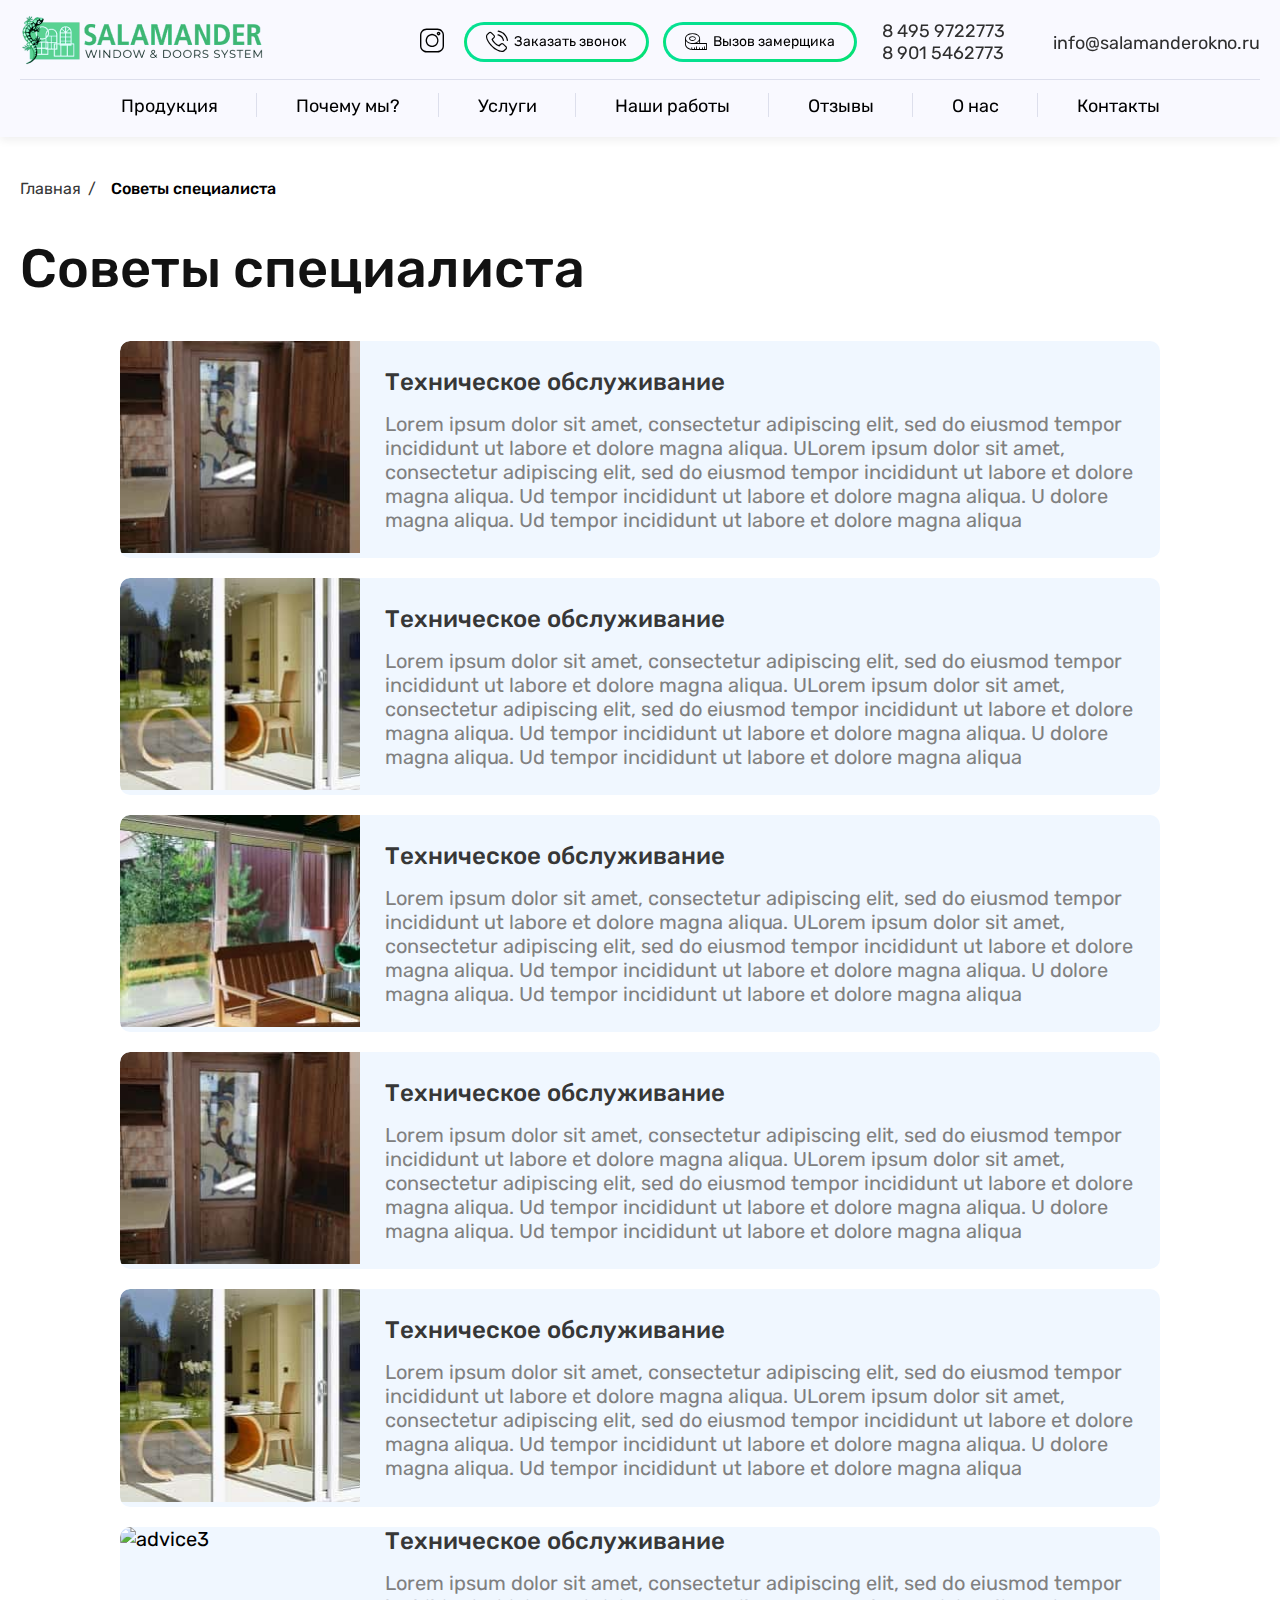
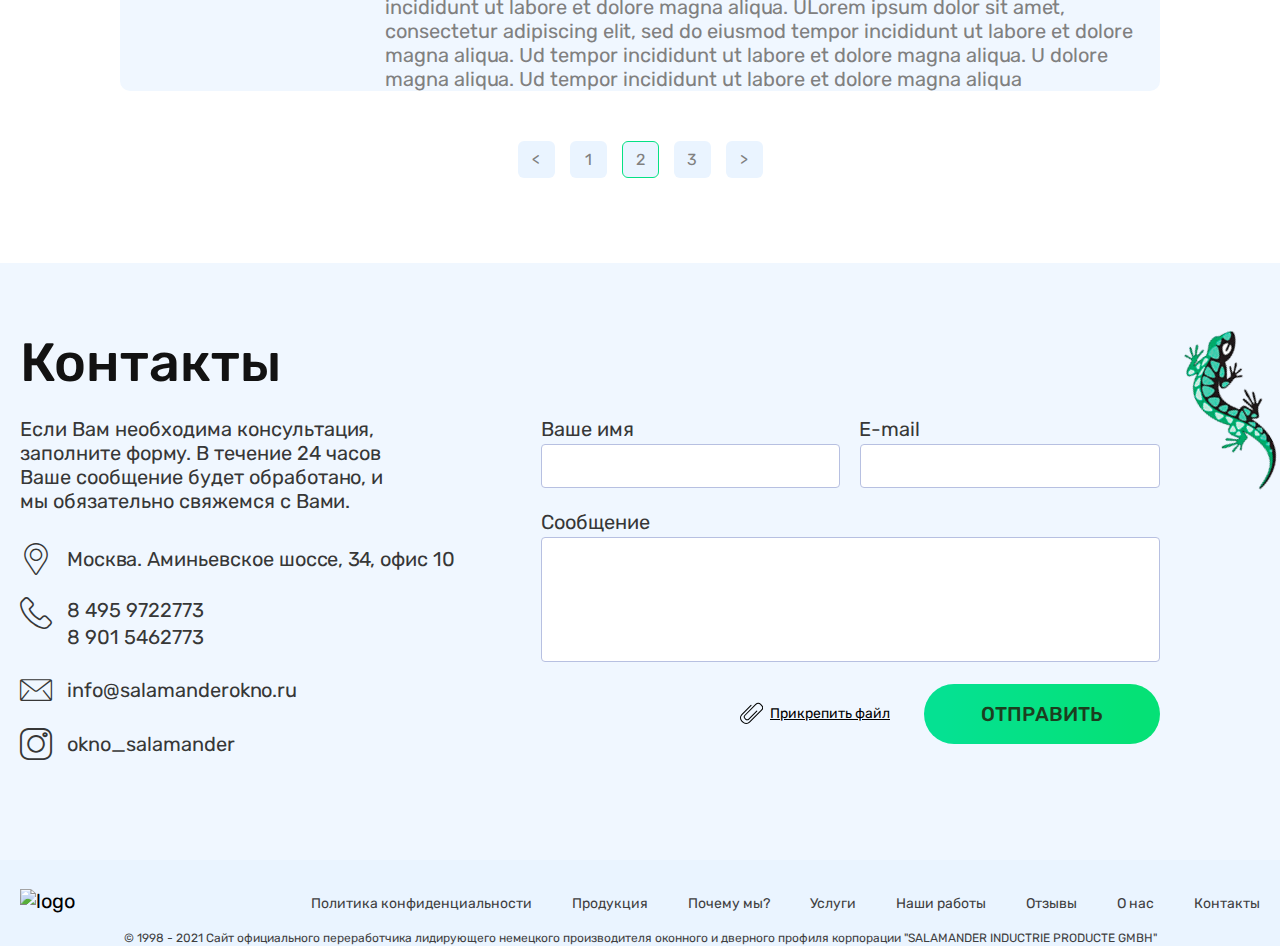
==== commit 7561c3bb: "Add files via upload" ====
--- a/blog.html
+++ b/blog.html
@@ -7,54 +7,56 @@
     <link rel="stylesheet" href="css/main.min.css">
   </head>
   <body>
-    <header class="header">
-      <div class="container">
-        <div class="header_top">
-          <div class="header_logo"><a href="/"><img class="lazyload" src="#" data-src="./img/salamander-logo_2.png" alt="logo"></a></div>
-          <div class="header_control">
-            <div class="header_control-first"><a href="https://instagram.com/okno_salamander?igshid=cat50gbr71na"><i class="icon-instagram"></i></a></div>
-            <div class="header_control-buttons"><a class="button-b-icon action_popup_first" href="#"><i class="icon-phone-call"></i><span>Заказать звонок</span></a><a class="button-b-icon action_popup_last" href="#"><i class="icon-ruler"></i><span>Вызов замерщика</span></a></div>
-            <div class="header_control-list"><a href="tel:84959722773">8 495 9722773</a><a href="tel:89015462773">8 901 5462773</a><a class="smart" href="mail:info@salamanderokno.ru">info@salamanderokno.ru</a></div>
-            <div class="header_control-last"><a href="mail:info@salamanderokno.ru">info@salamanderokno.ru</a></div>
-          </div>
-          <div class="header_burger" id="active_smart_menu"><span></span></div>
-        </div>
-        <nav class="menu">
-          <ul>
-            <li><a href="#">Продукция</a>
-              <div class="menu-panel"><span>Наши профили</span>
-                <ul>
-                  <li><a href="#">Salamander Design 3D</a></li>
-                  <li><a href="#">Salamander Streamline</a></li>
-                  <li><a href="#">Salamander BlueEvolution</a></li>
-                  <li><a href="#">Salamander Design 2D</a></li>
-                </ul><span>Дополнительно</span>
-                <ul>
-                  <li><a href="#">Теплое окно</a></li>
-                  <li><a href="#">Окна с защитой от солнца</a></li>
-                  <li><a href="#">Окна с защитой от шума</a></li>
-                </ul>
-              </div>
-            </li>
-            <li><a class="scrollTo1" href="/main.html#link_section_advantages">Почему мы?</a></li>
-            <li><a href="#">Услуги</a>
-              <div class="menu-panel">
-                <ul>
-                  <li><a href="#">Salamander Design 3D</a></li>
-                  <li><a href="#">Salamander Streamline</a></li>
-                  <li><a href="#">Salamander BlueEvolution</a></li>
-                  <li><a href="#">Salamander Design 2D Salamander Design 2D</a></li>
-                </ul>
-              </div>
-            </li>
-            <li><a class="scrollTo2" href="/main.html#link_section_work">Наши работы</a></li>
-            <li><a class="scrollTo3" href="/main.html#link_section_reviews">Отзывы</a></li>
-            <li><a href="#">О нас</a></li>
-            <li><a href="/contact.html">Контакты</a></li>
-          </ul>
-        </nav>
-      </div>
-    </header>
+    <div class="header_wrap">
+      <header class="header">
+        <div class="container">
+          <div class="header_top">
+            <div class="header_logo"><a href="/"><img class="lazyload" src="#" data-src="./img/salamander-logo_2.png" alt="logo"></a></div>
+            <div class="header_control">
+              <div class="header_control-first"><a href="https://instagram.com/okno_salamander?igshid=cat50gbr71na"><i class="icon-instagram"></i></a></div>
+              <div class="header_control-buttons"><a class="button-b-icon action_popup_first" href="#"><i class="icon-phone-call"></i><span>Заказать звонок</span></a><a class="button-b-icon action_popup_last" href="#"><i class="icon-ruler"></i><span>Вызов замерщика</span></a></div>
+              <div class="header_control-list"><a href="tel:84959722773">8 495 9722773</a><a href="tel:89015462773">8 901 5462773</a><a class="smart" href="mail:info@salamanderokno.ru">info@salamanderokno.ru</a></div>
+              <div class="header_control-last"><a href="mail:info@salamanderokno.ru">info@salamanderokno.ru</a></div>
+            </div>
+            <div class="header_burger" id="active_smart_menu"><span></span></div>
+          </div>
+          <nav class="menu">
+            <ul>
+              <li><a href="#">Продукция</a>
+                <div class="menu-panel"><span>Наши профили</span>
+                  <ul>
+                    <li><a href="#">Salamander Design 3D</a></li>
+                    <li><a href="#">Salamander Streamline</a></li>
+                    <li><a href="#">Salamander BlueEvolution</a></li>
+                    <li><a href="#">Salamander Design 2D</a></li>
+                  </ul><span>Дополнительно</span>
+                  <ul>
+                    <li><a href="#">Теплое окно</a></li>
+                    <li><a href="#">Окна с защитой от солнца</a></li>
+                    <li><a href="#">Окна с защитой от шума</a></li>
+                  </ul>
+                </div>
+              </li>
+              <li><a class="scrollTo1" href="/main.html#link_section_advantages">Почему мы?</a></li>
+              <li><a href="#">Услуги</a>
+                <div class="menu-panel">
+                  <ul>
+                    <li><a href="#">Salamander Design 3D</a></li>
+                    <li><a href="#">Salamander Streamline</a></li>
+                    <li><a href="#">Salamander BlueEvolution</a></li>
+                    <li><a href="#">Salamander Design 2D Salamander Design 2D</a></li>
+                  </ul>
+                </div>
+              </li>
+              <li><a class="scrollTo2" href="/main.html#link_section_work">Наши работы</a></li>
+              <li><a class="scrollTo3" href="/main.html#link_section_reviews">Отзывы</a></li>
+              <li><a href="#">О нас</a></li>
+              <li><a href="/contact.html">Контакты</a></li>
+            </ul>
+          </nav>
+        </div>
+      </header>
+    </div>
     <div class="container">
       <div class="speedbar"><a href="#">Главная</a><span>Советы специалиста</span></div>
       <h1 class="text-title text-title-mb">Советы специалиста</h1>
--- a/css/main.min.css
+++ b/css/main.min.css
@@ -1,4 +1,4 @@
-﻿*,*::after,*::before{-webkit-box-sizing:border-box;box-sizing:border-box}blockquote,body,dd,dl,figcaption,figure,h1,h2,h3,h4,li,ol,p,ul{margin:0}body{scroll-behavior:smooth;text-rendering:optimizeSpeed;overflow-x:hidden}ol,ul{padding:0;list-style:none}a{font-family:inherit;text-decoration:none;color:inherit}img{max-width:100%;height:auto}button{cursor:pointer;border:none}button,input,select,textarea{font-family:inherit}@font-face{font-family:"Rubik";src:url("../fonts/Rubik/Rubik-Bold.woff") format("woff"),url("../fonts/Rubik/Rubik-Bold.woff2") format("woff2");font-weight:700;font-display:swap;font-style:normal}@font-face{font-family:"Rubik";src:url("../fonts/Rubik/Rubik-Medium.woff") format("woff"),url("../fonts/Rubik/Rubik-Medium.woff2") format("woff2");font-weight:600;font-display:swap;font-style:normal}@font-face{font-family:"Rubik";src:url("../fonts/Rubik/Rubik-Regular.woff") format("woff"),url("../fonts/Rubik/Rubik-Regular.woff2") format("woff2");font-weight:400;font-display:swap;font-style:normal}@font-face{font-family:"icons";src:url("../fonts/icons//icons.woff?iu3l1b") format("woff");font-weight:normal;font-style:normal;font-display:block}[class^="icon-"],[class*=" icon-"]{font-family:"icons" !important;speak:never;font-style:normal;font-weight:normal;font-variant:normal;text-transform:none;line-height:1;-webkit-font-smoothing:antialiased;-moz-osx-font-smoothing:grayscale}.icon-arrow-line:before{content:"";color:#bdc3d9}.icon-consulting:before{content:""}.icon-customer:before{content:""}.icon-window:before{content:""}.icon-instagram:before{content:""}.icon-left-arrow:before{content:""}.icon-logo:before{content:""}.icon-mail:before{content:""}.icon-manufacture:before{content:""}.icon-measuring:before{content:""}.icon-paper-clip .path1:before{content:"";color:#cfd8dc}.icon-paper-clip .path2:before{content:"";margin-left:-1em;color:black}.icon-phone-call:before{content:""}.icon-pin:before{content:""}.icon-production:before{content:""}.icon-right-arrow:before{content:""}.icon-ruler:before{content:""}.icon-shipped:before{content:""}.icon-telephone:before{content:""}.icon-warranty:before{content:""}@font-face{font-family:swiper-icons;src:url("data:application/font-woff;charset=utf-8;base64, [base64]//wADZ2x5ZgAAAywAAADMAAAD2MHtryVoZWFkAAABbAAAADAAAAA2E2+eoWhoZWEAAAGcAAAAHwAAACQC9gDzaG10eAAAAigAAAAZAAAArgJkABFsb2NhAAAC0AAAAFoAAABaFQAUGG1heHAAAAG8AAAAHwAAACAAcABAbmFtZQAAA/gAAAE5AAACXvFdBwlwb3N0AAAFNAAAAGIAAACE5s74hXjaY2BkYGAAYpf5Hu/j+W2+MnAzMYDAzaX6QjD6/4//Bxj5GA8AuRwMYGkAPywL13jaY2BkYGA88P8Agx4j+/8fQDYfA1AEBWgDAIB2BOoAeNpjYGRgYNBh4GdgYgABEMnIABJzYNADCQAACWgAsQB42mNgYfzCOIGBlYGB0YcxjYGBwR1Kf2WQZGhhYGBiYGVmgAFGBiQQkOaawtDAoMBQxXjg/wEGPcYDDA4wNUA2CCgwsAAAO4EL6gAAeNpj2M0gyAACqxgGNWBkZ2D4/wMA+xkDdgAAAHjaY2BgYGaAYBkGRgYQiAHyGMF8FgYHIM3DwMHABGQrMOgyWDLEM1T9/w8UBfEMgLzE////P/5//f/V/xv+r4eaAAeMbAxwIUYmIMHEgKYAYjUcsDAwsLKxc3BycfPw8jEQA/[base64]/uznmfPFBNODM2K7MTQ45YEAZqGP81AmGGcF3iPqOop0r1SPTaTbVkfUe4HXj97wYE+yNwWYxwWu4v1ugWHgo3S1XdZEVqWM7ET0cfnLGxWfkgR42o2PvWrDMBSFj/IHLaF0zKjRgdiVMwScNRAoWUoH78Y2icB/yIY09An6AH2Bdu/UB+yxopYshQiEvnvu0dURgDt8QeC8PDw7Fpji3fEA4z/PEJ6YOB5hKh4dj3EvXhxPqH/SKUY3rJ7srZ4FZnh1PMAtPhwP6fl2PMJMPDgeQ4rY8YT6Gzao0eAEA409DuggmTnFnOcSCiEiLMgxCiTI6Cq5DZUd3Qmp10vO0LaLTd2cjN4fOumlc7lUYbSQcZFkutRG7g6JKZKy0RmdLY680CDnEJ+UMkpFFe1RN7nxdVpXrC4aTtnaurOnYercZg2YVmLN/d/gczfEimrE/fs/bOuq29Zmn8tloORaXgZgGa78yO9/cnXm2BpaGvq25Dv9S4E9+5SIc9PqupJKhYFSSl47+Qcr1mYNAAAAeNptw0cKwkAAAMDZJA8Q7OUJvkLsPfZ6zFVERPy8qHh2YER+3i/BP83vIBLLySsoKimrqKqpa2hp6+jq6RsYGhmbmJqZSy0sraxtbO3sHRydnEMU4uR6yx7JJXveP7WrDycAAAAAAAH//wACeNpjYGRgYOABYhkgZgJCZgZNBkYGLQZtIJsFLMYAAAw3ALgAeNolizEKgDAQBCchRbC2sFER0YD6qVQiBCv/H9ezGI6Z5XBAw8CBK/m5iQQVauVbXLnOrMZv2oLdKFa8Pjuru2hJzGabmOSLzNMzvutpB3N42mNgZGBg4GKQYzBhYMxJLMlj4GBgAYow/P/PAJJhLM6sSoWKfWCAAwDAjgbRAAB42mNgYGBkAIIbCZo5IPrmUn0hGA0AO8EFTQAA") format("woff");font-weight:400;font-style:normal}:root{--swiper-theme-color:#007aff}.swiper-container{margin-left:auto;margin-right:auto;position:relative;overflow:hidden;list-style:none;padding:0;z-index:1}.swiper-container-vertical>.swiper-wrapper{-webkit-box-orient:vertical;-webkit-box-direction:normal;-webkit-flex-direction:column;-ms-flex-direction:column;flex-direction:column}.swiper-wrapper{position:relative;width:100%;height:100%;z-index:1;display:-webkit-box;display:-webkit-flex;display:-ms-flexbox;display:flex;-webkit-transition-property:-webkit-transform;transition-property:-webkit-transform;-o-transition-property:transform;transition-property:transform;transition-property:transform, -webkit-transform;-webkit-box-sizing:content-box;box-sizing:content-box}.swiper-container-android .swiper-slide,.swiper-wrapper{-webkit-transform:translate3d(0px, 0, 0);transform:translate3d(0px, 0, 0)}.swiper-container-multirow>.swiper-wrapper{-webkit-flex-wrap:wrap;-ms-flex-wrap:wrap;flex-wrap:wrap}.swiper-container-multirow-column>.swiper-wrapper{-webkit-flex-wrap:wrap;-ms-flex-wrap:wrap;flex-wrap:wrap;-webkit-box-orient:vertical;-webkit-box-direction:normal;-webkit-flex-direction:column;-ms-flex-direction:column;flex-direction:column}.swiper-container-free-mode>.swiper-wrapper{-webkit-transition-timing-function:ease-out;-o-transition-timing-function:ease-out;transition-timing-function:ease-out;margin:0 auto}.swiper-container-pointer-events{-ms-touch-action:pan-y;touch-action:pan-y}.swiper-container-pointer-events.swiper-container-vertical{-ms-touch-action:pan-x;touch-action:pan-x}.swiper-slide{-webkit-flex-shrink:0;-ms-flex-negative:0;flex-shrink:0;width:100%;height:100%;position:relative;-webkit-transition-property:-webkit-transform;transition-property:-webkit-transform;-o-transition-property:transform;transition-property:transform;transition-property:transform, -webkit-transform}.swiper-slide-invisible-blank{visibility:hidden}.swiper-container-autoheight,.swiper-container-autoheight .swiper-slide{height:auto}.swiper-container-autoheight .swiper-wrapper{-webkit-box-align:start;-webkit-align-items:flex-start;-ms-flex-align:start;align-items:flex-start;-webkit-transition-property:height,-webkit-transform;transition-property:height,-webkit-transform;-o-transition-property:transform,height;transition-property:transform,height;transition-property:transform,height,-webkit-transform}.swiper-container-3d{-webkit-perspective:1200px;perspective:1200px}.swiper-container-3d .swiper-cube-shadow,.swiper-container-3d .swiper-slide,.swiper-container-3d .swiper-slide-shadow-bottom,.swiper-container-3d .swiper-slide-shadow-left,.swiper-container-3d .swiper-slide-shadow-right,.swiper-container-3d .swiper-slide-shadow-top,.swiper-container-3d .swiper-wrapper{-webkit-transform-style:preserve-3d;transform-style:preserve-3d}.swiper-container-3d .swiper-slide-shadow-bottom,.swiper-container-3d .swiper-slide-shadow-left,.swiper-container-3d .swiper-slide-shadow-right,.swiper-container-3d .swiper-slide-shadow-top{position:absolute;left:0;top:0;width:100%;height:100%;pointer-events:none;z-index:10}.swiper-container-3d .swiper-slide-shadow-left{background-image:-webkit-gradient(linear, right top, left top, from(rgba(0,0,0,0.5)), to(rgba(0,0,0,0)));background-image:-o-linear-gradient(right, rgba(0,0,0,0.5), rgba(0,0,0,0));background-image:linear-gradient(to left, rgba(0,0,0,0.5), rgba(0,0,0,0))}.swiper-container-3d .swiper-slide-shadow-right{background-image:-webkit-gradient(linear, left top, right top, from(rgba(0,0,0,0.5)), to(rgba(0,0,0,0)));background-image:-o-linear-gradient(left, rgba(0,0,0,0.5), rgba(0,0,0,0));background-image:linear-gradient(to right, rgba(0,0,0,0.5), rgba(0,0,0,0))}.swiper-container-3d .swiper-slide-shadow-top{background-image:-webkit-gradient(linear, left bottom, left top, from(rgba(0,0,0,0.5)), to(rgba(0,0,0,0)));background-image:-o-linear-gradient(bottom, rgba(0,0,0,0.5), rgba(0,0,0,0));background-image:linear-gradient(to top, rgba(0,0,0,0.5), rgba(0,0,0,0))}.swiper-container-3d .swiper-slide-shadow-bottom{background-image:-webkit-gradient(linear, left top, left bottom, from(rgba(0,0,0,0.5)), to(rgba(0,0,0,0)));background-image:-o-linear-gradient(top, rgba(0,0,0,0.5), rgba(0,0,0,0));background-image:linear-gradient(to bottom, rgba(0,0,0,0.5), rgba(0,0,0,0))}.swiper-container-css-mode>.swiper-wrapper{overflow:auto;scrollbar-width:none;-ms-overflow-style:none}.swiper-container-css-mode>.swiper-wrapper::-webkit-scrollbar{display:none}.swiper-container-css-mode>.swiper-wrapper>.swiper-slide{scroll-snap-align:start start}.swiper-container-horizontal.swiper-container-css-mode>.swiper-wrapper{-webkit-scroll-snap-type:x mandatory;-ms-scroll-snap-type:x mandatory;scroll-snap-type:x mandatory}.swiper-container-vertical.swiper-container-css-mode>.swiper-wrapper{-webkit-scroll-snap-type:y mandatory;-ms-scroll-snap-type:y mandatory;scroll-snap-type:y mandatory}:root{--swiper-navigation-size:44px}.swiper-button-next,.swiper-button-prev{position:absolute;top:50%;width:calc(var(--swiper-navigation-size)/ 44 * 27);height:var(--swiper-navigation-size);margin-top:calc(-1 * var(--swiper-navigation-size)/ 2);z-index:10;cursor:pointer;display:-webkit-box;display:-webkit-flex;display:-ms-flexbox;display:flex;-webkit-box-align:center;-webkit-align-items:center;-ms-flex-align:center;align-items:center;-webkit-box-pack:center;-webkit-justify-content:center;-ms-flex-pack:center;justify-content:center;color:var(--swiper-navigation-color, var(--swiper-theme-color))}.swiper-button-next.swiper-button-disabled,.swiper-button-prev.swiper-button-disabled{opacity:.35;cursor:auto;pointer-events:none}.swiper-button-next:after,.swiper-button-prev:after{font-family:swiper-icons;font-size:var(--swiper-navigation-size);text-transform:none !important;letter-spacing:0;text-transform:none;font-variant:initial;line-height:1}.swiper-button-prev,.swiper-container-rtl .swiper-button-next{left:10px;right:auto}.swiper-button-prev:after,.swiper-container-rtl .swiper-button-next:after{content:'prev'}.swiper-button-next,.swiper-container-rtl .swiper-button-prev{right:10px;left:auto}.swiper-button-next:after,.swiper-container-rtl .swiper-button-prev:after{content:'next'}.swiper-button-next.swiper-button-white,.swiper-button-prev.swiper-button-white{--swiper-navigation-color:#ffffff}.swiper-button-next.swiper-button-black,.swiper-button-prev.swiper-button-black{--swiper-navigation-color:#000000}.swiper-button-lock{display:none}.swiper-pagination{position:absolute;text-align:center;-webkit-transition:.3s opacity;-o-transition:.3s opacity;transition:.3s opacity;-webkit-transform:translate3d(0, 0, 0);transform:translate3d(0, 0, 0);z-index:10}.swiper-pagination.swiper-pagination-hidden{opacity:0}.swiper-container-horizontal>.swiper-pagination-bullets,.swiper-pagination-custom,.swiper-pagination-fraction{bottom:10px;left:0;width:100%}.swiper-pagination-bullets-dynamic{overflow:hidden;font-size:0}.swiper-pagination-bullets-dynamic .swiper-pagination-bullet{-webkit-transform:scale(0.33);-ms-transform:scale(0.33);transform:scale(0.33);position:relative}.swiper-pagination-bullets-dynamic .swiper-pagination-bullet-active{-webkit-transform:scale(1);-ms-transform:scale(1);transform:scale(1)}.swiper-pagination-bullets-dynamic .swiper-pagination-bullet-active-main{-webkit-transform:scale(1);-ms-transform:scale(1);transform:scale(1)}.swiper-pagination-bullets-dynamic .swiper-pagination-bullet-active-prev{-webkit-transform:scale(0.66);-ms-transform:scale(0.66);transform:scale(0.66)}.swiper-pagination-bullets-dynamic .swiper-pagination-bullet-active-prev-prev{-webkit-transform:scale(0.33);-ms-transform:scale(0.33);transform:scale(0.33)}.swiper-pagination-bullets-dynamic .swiper-pagination-bullet-active-next{-webkit-transform:scale(0.66);-ms-transform:scale(0.66);transform:scale(0.66)}.swiper-pagination-bullets-dynamic .swiper-pagination-bullet-active-next-next{-webkit-transform:scale(0.33);-ms-transform:scale(0.33);transform:scale(0.33)}.swiper-pagination-bullet{width:8px;height:8px;display:inline-block;border-radius:50%;background:#000;opacity:.2}button.swiper-pagination-bullet{border:none;margin:0;padding:0;-webkit-box-shadow:none;box-shadow:none;-webkit-appearance:none;-moz-appearance:none;appearance:none}.swiper-pagination-clickable .swiper-pagination-bullet{cursor:pointer}.swiper-pagination-bullet-active{opacity:1;background:var(--swiper-pagination-color, var(--swiper-theme-color))}.swiper-container-vertical>.swiper-pagination-bullets{right:10px;top:50%;-webkit-transform:translate3d(0px, -50%, 0);transform:translate3d(0px, -50%, 0)}.swiper-container-vertical>.swiper-pagination-bullets .swiper-pagination-bullet{margin:6px 0;display:block}.swiper-container-vertical>.swiper-pagination-bullets.swiper-pagination-bullets-dynamic{top:50%;-webkit-transform:translateY(-50%);-ms-transform:translateY(-50%);transform:translateY(-50%);width:8px}.swiper-container-vertical>.swiper-pagination-bullets.swiper-pagination-bullets-dynamic .swiper-pagination-bullet{display:inline-block;-webkit-transition:.2s transform,.2s top;-o-transition:.2s transform,.2s top;transition:.2s transform,.2s top}.swiper-container-horizontal>.swiper-pagination-bullets .swiper-pagination-bullet{margin:0 4px}.swiper-container-horizontal>.swiper-pagination-bullets.swiper-pagination-bullets-dynamic{left:50%;-webkit-transform:translateX(-50%);-ms-transform:translateX(-50%);transform:translateX(-50%);white-space:nowrap}.swiper-container-horizontal>.swiper-pagination-bullets.swiper-pagination-bullets-dynamic .swiper-pagination-bullet{-webkit-transition:.2s transform,.2s left;-o-transition:.2s transform,.2s left;transition:.2s transform,.2s left}.swiper-container-horizontal.swiper-container-rtl>.swiper-pagination-bullets-dynamic .swiper-pagination-bullet{-webkit-transition:.2s transform,.2s right;-o-transition:.2s transform,.2s right;transition:.2s transform,.2s right}.swiper-pagination-progressbar{background:rgba(0,0,0,0.25);position:absolute}.swiper-pagination-progressbar .swiper-pagination-progressbar-fill{background:var(--swiper-pagination-color, var(--swiper-theme-color));position:absolute;left:0;top:0;width:100%;height:100%;-webkit-transform:scale(0);-ms-transform:scale(0);transform:scale(0);-webkit-transform-origin:left top;-ms-transform-origin:left top;transform-origin:left top}.swiper-container-rtl .swiper-pagination-progressbar .swiper-pagination-progressbar-fill{-webkit-transform-origin:right top;-ms-transform-origin:right top;transform-origin:right top}.swiper-container-horizontal>.swiper-pagination-progressbar,.swiper-container-vertical>.swiper-pagination-progressbar.swiper-pagination-progressbar-opposite{width:100%;height:4px;left:0;top:0}.swiper-container-horizontal>.swiper-pagination-progressbar.swiper-pagination-progressbar-opposite,.swiper-container-vertical>.swiper-pagination-progressbar{width:4px;height:100%;left:0;top:0}.swiper-pagination-white{--swiper-pagination-color:#ffffff}.swiper-pagination-black{--swiper-pagination-color:#000000}.swiper-pagination-lock{display:none}.swiper-scrollbar{border-radius:10px;position:relative;-ms-touch-action:none;background:rgba(0,0,0,0.1)}.swiper-container-horizontal>.swiper-scrollbar{position:absolute;left:1%;bottom:3px;z-index:50;height:5px;width:98%}.swiper-container-vertical>.swiper-scrollbar{position:absolute;right:3px;top:1%;z-index:50;width:5px;height:98%}.swiper-scrollbar-drag{height:100%;width:100%;position:relative;background:rgba(0,0,0,0.5);border-radius:10px;left:0;top:0}.swiper-scrollbar-cursor-drag{cursor:move}.swiper-scrollbar-lock{display:none}.swiper-zoom-container{width:100%;height:100%;display:-webkit-box;display:-webkit-flex;display:-ms-flexbox;display:flex;-webkit-box-pack:center;-webkit-justify-content:center;-ms-flex-pack:center;justify-content:center;-webkit-box-align:center;-webkit-align-items:center;-ms-flex-align:center;align-items:center;text-align:center}.swiper-zoom-container>canvas,.swiper-zoom-container>img,.swiper-zoom-container>svg{max-width:100%;max-height:100%;-o-object-fit:contain;object-fit:contain}.swiper-slide-zoomed{cursor:move}.swiper-lazy-preloader{width:42px;height:42px;position:absolute;left:50%;top:50%;margin-left:-21px;margin-top:-21px;z-index:10;-webkit-transform-origin:50%;-ms-transform-origin:50%;transform-origin:50%;-webkit-animation:swiper-preloader-spin 1s infinite linear;animation:swiper-preloader-spin 1s infinite linear;-webkit-box-sizing:border-box;box-sizing:border-box;border:4px solid var(--swiper-preloader-color, var(--swiper-theme-color));border-radius:50%;border-top-color:transparent}.swiper-lazy-preloader-white{--swiper-preloader-color:#fff}.swiper-lazy-preloader-black{--swiper-preloader-color:#000}@-webkit-keyframes swiper-preloader-spin{100%{-webkit-transform:rotate(360deg);transform:rotate(360deg)}}@keyframes swiper-preloader-spin{100%{-webkit-transform:rotate(360deg);transform:rotate(360deg)}}.swiper-container .swiper-notification{position:absolute;left:0;top:0;pointer-events:none;opacity:0;z-index:-1000}.swiper-container-fade.swiper-container-free-mode .swiper-slide{-webkit-transition-timing-function:ease-out;-o-transition-timing-function:ease-out;transition-timing-function:ease-out}.swiper-container-fade .swiper-slide{pointer-events:none;-webkit-transition-property:opacity;-o-transition-property:opacity;transition-property:opacity}.swiper-container-fade .swiper-slide .swiper-slide{pointer-events:none}.swiper-container-fade .swiper-slide-active,.swiper-container-fade .swiper-slide-active .swiper-slide-active{pointer-events:auto}.swiper-container-cube{overflow:visible}.swiper-container-cube .swiper-slide{pointer-events:none;-webkit-backface-visibility:hidden;backface-visibility:hidden;z-index:1;visibility:hidden;-webkit-transform-origin:0 0;-ms-transform-origin:0 0;transform-origin:0 0;width:100%;height:100%}.swiper-container-cube .swiper-slide .swiper-slide{pointer-events:none}.swiper-container-cube.swiper-container-rtl .swiper-slide{-webkit-transform-origin:100% 0;-ms-transform-origin:100% 0;transform-origin:100% 0}.swiper-container-cube .swiper-slide-active,.swiper-container-cube .swiper-slide-active .swiper-slide-active{pointer-events:auto}.swiper-container-cube .swiper-slide-active,.swiper-container-cube .swiper-slide-next,.swiper-container-cube .swiper-slide-next+.swiper-slide,.swiper-container-cube .swiper-slide-prev{pointer-events:auto;visibility:visible}.swiper-container-cube .swiper-slide-shadow-bottom,.swiper-container-cube .swiper-slide-shadow-left,.swiper-container-cube .swiper-slide-shadow-right,.swiper-container-cube .swiper-slide-shadow-top{z-index:0;-webkit-backface-visibility:hidden;backface-visibility:hidden}.swiper-container-cube .swiper-cube-shadow{position:absolute;left:0;bottom:0px;width:100%;height:100%;opacity:.6;z-index:0}.swiper-container-cube .swiper-cube-shadow:before{content:'';background:#000;position:absolute;left:0;top:0;bottom:0;right:0;-webkit-filter:blur(50px);filter:blur(50px)}.swiper-container-flip{overflow:visible}.swiper-container-flip .swiper-slide{pointer-events:none;-webkit-backface-visibility:hidden;backface-visibility:hidden;z-index:1}.swiper-container-flip .swiper-slide .swiper-slide{pointer-events:none}.swiper-container-flip .swiper-slide-active,.swiper-container-flip .swiper-slide-active .swiper-slide-active{pointer-events:auto}.swiper-container-flip .swiper-slide-shadow-bottom,.swiper-container-flip .swiper-slide-shadow-left,.swiper-container-flip .swiper-slide-shadow-right,.swiper-container-flip .swiper-slide-shadow-top{z-index:0;-webkit-backface-visibility:hidden;backface-visibility:hidden}body.lb-disable-scrolling{overflow:hidden}.lightboxOverlay{position:fixed;top:0;left:0;z-index:9999;background-color:black;filter:progid:DXImageTransform.Microsoft.Alpha(Opacity=80);opacity:0.8;display:none}.lightbox{position:fixed;left:0;width:100%;z-index:10000;text-align:center;line-height:0;font-weight:normal;outline:none}.lightbox .lb-image{display:block;height:auto;max-width:inherit;max-height:none;border-radius:3px;border:4px solid white}.lightbox a img{border:none}.lb-outerContainer{position:relative;*zoom:1;width:250px;height:250px;margin:0 auto;border-radius:4px;background-color:white}.lb-outerContainer:after{content:"";display:table;clear:both}.lb-loader{position:absolute;top:43%;left:0;height:25%;width:100%;text-align:center;line-height:0}.lb-cancel{display:block;width:32px;height:32px;margin:0 auto;background:url(../img/loading.gif) no-repeat}.lb-nav{position:absolute;top:0;left:0;height:100%;width:100%;z-index:10;display:none !important}.lb-container>.nav{left:0}.lb-nav a{outline:none;background-image:url("[data-uri]")}.lb-prev,.lb-next{height:100%;cursor:pointer;display:block}.lb-nav a.lb-prev{width:34%;left:0;float:left;background:url(../img/prev.png) left 48% no-repeat;filter:progid:DXImageTransform.Microsoft.Alpha(Opacity=0);opacity:0;-webkit-transition:opacity 0.6s;-o-transition:opacity 0.6s;transition:opacity 0.6s}.lb-nav a.lb-prev:hover{filter:progid:DXImageTransform.Microsoft.Alpha(Opacity=100);opacity:1}.lb-nav a.lb-next{width:64%;right:0;float:right;background:url(../img/next.png) right 48% no-repeat;filter:progid:DXImageTransform.Microsoft.Alpha(Opacity=0);opacity:0;-webkit-transition:opacity 0.6s;-o-transition:opacity 0.6s;transition:opacity 0.6s}.lb-nav a.lb-next:hover{filter:progid:DXImageTransform.Microsoft.Alpha(Opacity=100);opacity:1}.lb-dataContainer{margin:0 auto;padding-top:5px;*zoom:1;width:100%;border-bottom-left-radius:4px;border-bottom-right-radius:4px}.lb-dataContainer:after{content:"";display:table;clear:both}.lb-data{padding:0 4px;color:#ccc}.lb-data .lb-details{width:85%;float:left;text-align:left;line-height:1.1em;display:none}.lb-data .lb-caption{font-size:13px;font-weight:bold;line-height:1em}.lb-data .lb-caption a{color:#4ae}.lb-data .lb-number{display:block;clear:left;padding-bottom:1em;font-size:12px;color:#999999}.lb-data .lb-close{display:block;float:right;width:30px;height:30px;background:url(../img/close.png) top right no-repeat;text-align:right;outline:none;filter:progid:DXImageTransform.Microsoft.Alpha(Opacity=70);opacity:0.7;-webkit-transition:opacity 0.2s;-o-transition:opacity 0.2s;transition:opacity 0.2s}.lb-data .lb-close:hover{cursor:pointer;filter:progid:DXImageTransform.Microsoft.Alpha(Opacity=100);opacity:1}.header{position:-webkit-sticky;position:sticky;top:0;background-color:#F9F9FF;-webkit-box-shadow:0px 4px 8px rgba(0,0,0,0.06);box-shadow:0px 4px 8px rgba(0,0,0,0.06);padding-bottom:1.25rem;width:100%;z-index:100}@media (max-width: 767px){.header{background-color:#F0F7FF;-webkit-box-shadow:none;box-shadow:none;padding-bottom:0}}.header_top{padding-top:0.8125rem;padding-bottom:0.5rem;border-bottom:0.0625rem solid #DDDFEC;display:-webkit-box;display:-webkit-flex;display:-ms-flexbox;display:flex;-webkit-flex-wrap:wrap;-ms-flex-wrap:wrap;flex-wrap:wrap;-webkit-box-pack:justify;-webkit-justify-content:space-between;-ms-flex-pack:justify;justify-content:space-between}@media (max-width: 767px){.header_top{-webkit-box-align:center;-webkit-align-items:center;-ms-flex-align:center;align-items:center;border-bottom:0}}.header_burger{display:none;cursor:pointer;height:1.125rem;width:1.6875rem}.header_burger span{width:100%;height:0.125rem;background-color:#2F2F2F;border-radius:0.375rem}.header_burger::before,.header_burger::after{content:"";width:100%;height:0.125rem;background-color:#2F2F2F;border-radius:0.375rem}@media (max-width: 767px){.header_burger{display:-webkit-box;display:-webkit-flex;display:-ms-flexbox;display:flex;-webkit-box-orient:vertical;-webkit-box-direction:normal;-webkit-flex-direction:column;-ms-flex-direction:column;flex-direction:column;-webkit-box-pack:justify;-webkit-justify-content:space-between;-ms-flex-pack:justify;justify-content:space-between;-webkit-box-align:center;-webkit-align-items:center;-ms-flex-align:center;align-items:center}}.header_logo{margin-right:auto}.header_logo a{display:block}@media (max-width: 899px){.header_logo{max-width:10.5rem;-webkit-box-align:center;-webkit-align-items:center;-ms-flex-align:center;align-items:center;display:-webkit-box;display:-webkit-flex;display:-ms-flexbox;display:flex}}@media (max-width: 767px){.header_logo{max-width:8.5rem}}.header_control{display:-webkit-box;display:-webkit-flex;display:-ms-flexbox;display:flex;-webkit-flex-wrap:wrap;-ms-flex-wrap:wrap;flex-wrap:wrap;-webkit-box-align:center;-webkit-align-items:center;-ms-flex-align:center;align-items:center}@media (max-width: 767px){.header_control{display:none}}.header_control-first{margin-right:1.25rem}.header_control-first i{font-size:1.5rem}.header_control-buttons{margin-right:1.5625rem;display:-webkit-box;display:-webkit-flex;display:-ms-flexbox;display:flex;-webkit-flex-wrap:wrap;-ms-flex-wrap:wrap;flex-wrap:wrap}.header_control-buttons a:first-child{margin-right:0.875rem}@media (max-width: 899px){.header_control-buttons a{max-width:8.3125rem;padding:0.25rem 0.75rem 0.4375rem 0.75rem;line-height:0.875rem}.header_control-buttons a::after{background-color:transparent}}.header_control-list{margin-right:1.5rem}@media (max-width: 899px){.header_control-list{margin-right:0}}.header_control-list .smart{display:none}@media (max-width: 899px){.header_control-list .smart{display:block}}.header_control-list a{display:block;font-size:1.125rem;color:#2F2F2F;margin-right:1.5rem}@media (max-width: 899px){.header_control-list a{font-size:1rem}}.header_control-last a{font-size:1.125rem;color:#2F2F2F}@media (max-width: 899px){.header_control-last{display:none}}.menu{padding-top:0.8125rem;display:-webkit-box;display:-webkit-flex;display:-ms-flexbox;display:flex;-webkit-box-pack:center;-webkit-justify-content:center;-ms-flex-pack:center;justify-content:center}@media (max-width: 767px){.menu{display:none}}.menu>ul{display:-webkit-box;display:-webkit-flex;display:-ms-flexbox;display:flex;-webkit-flex-wrap:wrap;-ms-flex-wrap:wrap;flex-wrap:wrap}@media (max-width: 899px){.menu>ul{width:100%;-webkit-box-pack:justify;-webkit-justify-content:space-between;-ms-flex-pack:justify;justify-content:space-between}}.menu>ul>li{position:relative}@media (max-width: 899px){.menu>ul>li{-webkit-box-flex:1;-webkit-flex-grow:1;-ms-flex-positive:1;flex-grow:1;text-align:center}.menu>ul>li a{position:relative}.menu>ul>li:first-child a{padding-left:0}.menu>ul>li:last-child a{margin-right:0}}.menu>ul>li::after{content:"";position:absolute;top:0;right:0;width:0.0625rem;height:100%;background-color:#DDDFEC}.menu>ul>li>a{font-size:1.125rem;padding:0 2.4375rem;-webkit-transition:all 200ms ease;-o-transition:all 200ms ease;transition:all 200ms ease}@media (max-width: 899px){.menu>ul>li>a{font-size:1rem;padding:0 0.875rem}}.menu>ul>li>a:hover{color:#38BE73}.menu>ul>li:last-child{margin-right:0}.menu>ul>li:last-child::after{display:none}.menu>ul li.active{position:relative}.menu>ul li.active>a{position:relative;z-index:1;font-weight:600;color:#38BE73}.menu>ul li.active::before{content:"";position:absolute;top:-0.8125rem;left:0;width:calc(100% - 1px);height:3.75rem;background-color:white;z-index:1}.menu>ul li.active .menu-panel{display:block}.menu-panel{position:absolute;top:2.5rem;left:0;min-width:22.8125rem;background-color:white;-webkit-box-shadow:0px 4px 15px rgba(0,0,0,0.07);box-shadow:0px 4px 15px rgba(0,0,0,0.07);padding:1rem 2rem;display:none}.menu-panel span{font-size:1.125rem;font-weight:600;margin-bottom:0.5rem;display:block}.menu-panel ul{margin-bottom:0.75rem}.menu-panel ul:last-child{margin-bottom:0}.menu-panel ul li{position:relative;margin-bottom:0.375rem;padding-left:1.25rem}.menu-panel ul li::before{content:"-";position:absolute;top:0;left:0;font-weight:600;color:#38BE73}.menu-panel ul li:last-child{margin-bottom:0}.menu-panel ul li a{font-size:1.125rem;white-space:nowrap}.menu-panel ul li a:hover{color:#38BE73}.menu_smart{position:fixed;top:0;left:0;width:100%;height:100%;background-color:white;display:-webkit-box;display:-webkit-flex;display:-ms-flexbox;display:flex;-webkit-box-orient:vertical;-webkit-box-direction:normal;-webkit-flex-direction:column;-ms-flex-direction:column;flex-direction:column;z-index:100;overflow-y:auto;padding:0.875rem 1.25rem 2.5rem 1.25rem;display:none}@media (min-width: 768px){.menu_smart{display:none}}.menu_smart-close{width:1.6875rem;height:1.6875rem;display:-webkit-box;display:-webkit-flex;display:-ms-flexbox;display:flex;-webkit-box-align:center;-webkit-align-items:center;-ms-flex-align:center;align-items:center;-webkit-box-pack:center;-webkit-justify-content:center;-ms-flex-pack:center;justify-content:center}.menu_smart-close i{font-size:1.5rem}.menu_smart-top{display:-webkit-box;display:-webkit-flex;display:-ms-flexbox;display:flex;-webkit-box-orient:vertical;-webkit-box-direction:normal;-webkit-flex-direction:column;-ms-flex-direction:column;flex-direction:column;margin-bottom:1.25rem}.menu_smart-top_logo{max-width:8.5625rem}.menu_smart-top .button-b-icon{width:9.375rem}.menu_smart-top .flex:first-of-type{margin-bottom:1.25rem}.menu_smart-nav>ul>li{padding:0.625rem 0;border-bottom:0.0625rem solid #BEBBD2}.menu_smart-nav>ul>li:last-child{border-bottom:0}.menu_smart-nav>ul>li>a{font-weight:600;position:relative;display:-webkit-box;display:-webkit-flex;display:-ms-flexbox;display:flex;-webkit-box-align:center;-webkit-align-items:center;-ms-flex-align:center;align-items:center}.menu_smart-nav>ul>li>a .arrow{margin-left:0.4375rem;width:0;height:0;border-top:0.4375rem solid transparent;border-left:0.875rem solid #C4C4C4;border-bottom:0.4375rem solid transparent}.menu_smart-nav>ul>li .menu-panel_smart{display:none;margin-top:0.5rem}.menu_smart-nav>ul>li .menu-panel_smart span{font-size:1.125rem;font-weight:600;margin-bottom:0.5rem;display:block}.menu_smart-nav>ul>li .menu-panel_smart ul{margin-bottom:0.75rem}.menu_smart-nav>ul>li .menu-panel_smart ul:last-child{margin-bottom:0}.menu_smart-nav>ul>li .menu-panel_smart ul li{position:relative;margin-bottom:0.375rem;padding-left:1.25rem}.menu_smart-nav>ul>li .menu-panel_smart ul li::before{content:"-";position:absolute;top:0;left:0;font-weight:600;color:#38BE73}.menu_smart-nav>ul>li .menu-panel_smart ul li:last-child{margin-bottom:0}.menu_smart-nav>ul>li .menu-panel_smart ul li a{font-size:1.125rem;white-space:nowrap}.menu_smart-nav>ul>li .menu-panel_smart ul li a:hover{color:#38BE73}.menu_smart-nav>ul>li.active .menu-panel_smart{display:block}.menu_smart-bottom{margin-top:auto}.menu_smart-bottom a{display:block;color:#2F2F2F;font-size:1rem}.menu_smart-bottom a:nth-child(2){margin-bottom:0.625rem}.menu_smart-bottom a:last-child{margin-top:2.25rem}.menu_smart-bottom a:last-child i{font-size:1.5rem;color:black}.menu_smart.active{display:-webkit-box;display:-webkit-flex;display:-ms-flexbox;display:flex}.header_start{position:relative;margin-bottom:7.5rem;background-color:#F0F7FF}.header_start .start_left-smart{display:none !important}.header_start .start_left-control{position:absolute;left:0;bottom:1.5625rem;margin-top:3.5625rem;display:-webkit-box;display:-webkit-flex;display:-ms-flexbox;display:flex;-webkit-box-align:center;-webkit-align-items:center;-ms-flex-align:center;align-items:center;width:100%;z-index:10}@media (max-width: 767px){.header_start .start_left-control{position:relative;left:auto;bottom:auto;margin-top:1.5rem;padding:0 1.25rem}}.header_start .start_left-control .swiper-pagination-fraction{width:auto}.header_start .start_left-control button:first-child{margin-right:0.5rem}.header_start .start_left-control button:last-child{margin-left:0.5rem}.header_start .start_left-control .count_slider{display:-webkit-box;display:-webkit-flex;display:-ms-flexbox;display:flex;font-size:0.875rem;color:#373737}.header_start .start_left-control .count_slider span{font-size:0.875rem}@media (max-width: 899px){.header_start{padding-left:1.25rem;height:29.0625rem;margin-bottom:5.3125rem}}@media (max-width: 767px){.header_start{padding-left:0;margin-bottom:1.875rem;height:auto;display:-webkit-box !important;display:-webkit-flex !important;display:-ms-flexbox !important;display:flex !important;-webkit-flex-wrap:wrap;-ms-flex-wrap:wrap;flex-wrap:wrap}.header_start .start_left-smart{display:-webkit-box !important;display:-webkit-flex !important;display:-ms-flexbox !important;display:flex !important;padding-bottom:1.125rem}.header_start .swiper-container{padding:0 1.25rem}}.header_start-left,.header_start #slider_header{margin-top:1.625rem;position:relative}@media (min-width: 768px){.header_start-left,.header_start #slider_header{grid-column:2 / span 1}}@media (max-width: 767px){.header_start-left,.header_start #slider_header{margin-top:1rem}}.header_start-left>.descr,.header_start #slider_header>.descr{max-width:31.25rem;margin-bottom:1.625rem;padding-bottom:6.25rem}@media (max-width: 899px){.header_start-left>.descr,.header_start #slider_header>.descr{max-width:20.375rem;margin-bottom:1.25rem;padding-bottom:3.75rem}}@media (max-width: 767px){.header_start-left>.descr,.header_start #slider_header>.descr{padding-bottom:0}}.header_start-left .title,.header_start #slider_header .title{font-size:4rem;font-weight:600;color:#121212;margin-bottom:1.875rem;white-space:nowrap;position:absolute;top:4.0625rem;left:0}@media (max-width: 899px){.header_start-left .title,.header_start #slider_header .title{top:3.375rem;font-size:2.75rem}}@media (max-width: 767px){.header_start-left .title,.header_start #slider_header .title{font-size:2.125rem;white-space:normal;position:relative;top:auto}}.header_start-left .start_left-text,.header_start #slider_header .start_left-text{padding-left:5.125rem}@media (max-width: 899px){.header_start-left .start_left-text,.header_start #slider_header .start_left-text{padding-left:2.5rem}}@media (max-width: 767px){.header_start-left .start_left-text,.header_start #slider_header .start_left-text{padding-left:0}}.header_start-left .start_left-text .descr,.header_start #slider_header .start_left-text .descr{padding-left:1.25rem;position:relative;max-width:25.625rem;margin-bottom:2.125rem}@media (max-width: 899px){.header_start-left .start_left-text .descr,.header_start #slider_header .start_left-text .descr{max-width:16.5625rem}}@media (max-width: 767px){.header_start-left .start_left-text .descr,.header_start #slider_header .start_left-text .descr{margin-left:2.5rem}}.header_start-left .start_left-text .descr::before,.header_start #slider_header .start_left-text .descr::before{content:"";position:absolute;top:0;left:0;height:100%;width:0.125rem;border-radius:0.125rem;background-color:#38BE73}.header_start-right{background-size:cover;display:-webkit-box;display:-webkit-flex;display:-ms-flexbox;display:flex;overflow:hidden}@media (min-width: 768px){.header_start-right{grid-column-end:span 2}}@media (max-width: 767px){.header_start-right{width:100%;height:16.75rem;margin-top:1.75rem}}@media (max-width: 899px){.header_start-right{position:relative}}.header_start-right picture{width:100%;height:100%;-o-object-fit:cover;object-fit:cover;display:none}.header_start-right picture:first-child{display:block}.header_start-right img{width:100%;height:100%;-o-object-fit:cover;object-fit:cover}@media (max-width: 899px){.header_start-right img{position:absolute;top:0;left:0}}.header_start-right img:first-child{-webkit-box-ordinal-group:-9998;-webkit-order:-9999;-ms-flex-order:-9999;order:-9999}.item_inset{position:relative;overflow:hidden;border-radius:0.625rem;display:block}@media (max-width: 767px){.item_inset{height:9.25rem;margin-bottom:1.25rem}}.item_inset-image{background-size:cover;border-radius:0.625rem;width:100%}.item_inset-image img{width:100%;height:100%;-o-object-fit:cover;object-fit:cover;border-radius:0.625rem}.item_inset-text{position:absolute;bottom:1.625rem;left:1.9375rem;z-index:1;max-width:14.5rem}@media (max-width: 899px){.item_inset-text{bottom:1.125rem;left:1.125rem}}.item_inset-text .title{color:white;font-weight:600;line-height:93%}@media (max-width: 767px){.smart-block .w-6\/12{width:100%}.smart-block .w-4\/12{width:100%}.smart-block .mb-25{margin-bottom:0}}.item_outer{position:relative;overflow:hidden;border-radius:0.625rem;display:block}.item_outer-image{background-size:cover;width:100%;border-radius:0.625rem;overflow:hidden}@media (max-width: 767px){.item_outer-image{height:6.25rem}}.item_outer-image img{width:100%;height:100%;-o-object-fit:cover;object-fit:cover;border-radius:0.625rem}.item_outer-text{max-width:14.5rem;margin-top:0.6875rem}.item_outer-text .title{color:#373737;font-weight:600}@media (max-width: 767px){#slider_section3{width:100%;margin-bottom:0}#slider_section3 .slider_nav-smart{margin-top:2rem}}@media (min-width: 768px){#slider_section3{display:-webkit-box;display:-webkit-flex;display:-ms-flexbox;display:flex;-webkit-flex-wrap:wrap;-ms-flex-wrap:wrap;flex-wrap:wrap;-webkit-box-pack:justify;-webkit-justify-content:space-between;-ms-flex-pack:justify;justify-content:space-between}#slider_section3 .swiper-wrapper{display:-webkit-box;display:-webkit-flex;display:-ms-flexbox;display:flex;-webkit-flex-wrap:wrap;-ms-flex-wrap:wrap;flex-wrap:wrap;-webkit-box-pack:justify;-webkit-justify-content:space-between;-ms-flex-pack:justify;justify-content:space-between}#slider_section3 .item-t-50{margin-top:3.125rem}}.social-section{position:relative;overflow:hidden;width:100%;margin:0 auto;height:21.25rem;display:-webkit-box;display:-webkit-flex;display:-ms-flexbox;display:flex;-webkit-flex-wrap:wrap;-ms-flex-wrap:wrap;flex-wrap:wrap}@media (max-width: 767px){.social-section{height:auto}}.social-section::before{content:"";position:absolute;top:0;left:0;height:100%;width:40%;background-color:#05E179;z-index:-1}@media (max-width: 767px){.social-section::after{content:"";position:absolute;top:0;right:0;height:100%;width:40%;background-color:#05E179;z-index:-1}}.social-section_text{position:relative;background-color:#05E179;width:64%;height:100%;display:-webkit-box;display:-webkit-flex;display:-ms-flexbox;display:flex;-webkit-flex-wrap:wrap;-ms-flex-wrap:wrap;flex-wrap:wrap;-webkit-box-align:center;-webkit-align-items:center;-ms-flex-align:center;align-items:center;padding-left:5rem;padding-top:3.5rem;padding-bottom:4.25rem}@media (max-width: 899px){.social-section_text{padding-left:0;padding-top:2.1875rem;padding-bottom:1.75rem;width:65%}}@media (max-width: 767px){.social-section_text{width:100%}}.social-section_text::after{content:"";position:absolute;top:-5%;right:-17%;width:24.25rem;height:24.25rem;border-radius:50%;background:-o-linear-gradient(358.67deg, #05E192 8.71%, #05E176 88.93%);background:linear-gradient(91.33deg, #05E192 8.71%, #05E176 88.93%);-webkit-transform:rotate(-180deg);-ms-transform:rotate(-180deg);transform:rotate(-180deg);z-index:1}@media (max-width: 899px){.social-section_text::after{top:-12%;height:26.25rem}}@media (max-width: 767px){.social-section_text::after{display:none}}.social-section_text .text-title{position:relative;z-index:2;display:block;width:100%;max-width:37.5rem;margin-bottom:2.375rem}@media (max-width: 899px){.social-section_text .text-title{margin-bottom:1.125rem;max-width:30.625rem}}.social-section_text .control{position:relative;z-index:2;display:-webkit-box;display:-webkit-flex;display:-ms-flexbox;display:flex;-webkit-flex-wrap:wrap;-ms-flex-wrap:wrap;flex-wrap:wrap;-webkit-box-align:center;-webkit-align-items:center;-ms-flex-align:center;align-items:center}@media (max-width: 899px){.social-section_text .control{padding-left:2.5rem}}@media (max-width: 767px){.social-section_text .control{padding-left:0}}.social-section_text .control .descr{max-width:24.375rem;padding-left:1.25rem;margin-right:1.375rem;border-left:0.125rem solid white}@media (max-width: 899px){.social-section_text .control .descr{margin-bottom:2rem;margin-left:1.5rem}}@media (max-width: 767px){.social-section_text .control .descr{max-width:100%;margin-right:0;padding-left:0.625rem}}.social-section_right{position:absolute;top:0;right:0;width:36%;height:100%}@media (max-width: 899px){.social-section_right{width:54%}}@media (max-width: 767px){.social-section_right{display:none}}.social-section_right img{position:absolute;top:0;right:0;width:100%;height:100%;-o-object-fit:cover;object-fit:cover}.advantages-wrap{background-color:#F0F7FF;width:100%;padding-top:5.625rem;position:relative}@media (max-width: 899px){.advantages-wrap{padding-top:4rem}}.section-advantages .text-center{display:-webkit-box;display:-webkit-flex;display:-ms-flexbox;display:flex;-webkit-box-orient:vertical;-webkit-box-direction:normal;-webkit-flex-direction:column;-ms-flex-direction:column;flex-direction:column;-webkit-box-align:center;-webkit-align-items:center;-ms-flex-align:center;align-items:center}.section-advantages .text-title{margin-bottom:1.125rem}.section-advantages .descr{padding:0.875rem 0;max-width:53.125rem;border-top:0.125rem solid #38BE73;border-bottom:0.125rem solid #38BE73;margin-bottom:3.75rem}@media (min-width: 768px){.section-advantages .swiper-wrapper{display:-webkit-box;display:-webkit-flex;display:-ms-flexbox;display:flex;-webkit-flex-wrap:wrap;-ms-flex-wrap:wrap;flex-wrap:wrap;-webkit-box-pack:justify;-webkit-justify-content:space-between;-ms-flex-pack:justify;justify-content:space-between}}@media (max-width: 767px){.section-advantages .w-6\/12{width:100%}}.item_adv{position:relative;margin-bottom:4.5625rem}@media (max-width: 767px){.item_adv{margin-bottom:1.5rem}}.item_adv-icon{position:absolute;top:0;left:0}.item_adv-icon::after{content:"";position:absolute;bottom:-25%;right:-25%;z-index:-1;width:3.25rem;height:3.25rem;border-radius:50%;background:-o-linear-gradient(358.67deg, #05E192 8.71%, #05E176 88.93%);background:linear-gradient(91.33deg, #05E192 8.71%, #05E176 88.93%)}@media (max-width: 767px){.item_adv-icon::after{width:2.5rem;height:2.5rem;bottom:-20%;right:-15%}}.item_adv-icon i{font-size:4rem}@media (max-width: 899px){.item_adv-icon i{font-size:3.125rem}}.item_adv-text{position:relative;z-index:2;padding-left:6.25rem}@media (max-width: 899px){.item_adv-text{padding-left:3.75rem}}.item_adv-text .title{color:#373737;font-size:1.5rem;font-weight:600;margin-bottom:1.25rem;display:block}@media (max-width: 899px){.item_adv-text .title{font-size:1.25rem;margin-bottom:0.625rem}}.item_adv-text .text{color:#808080;max-width:28.625rem}@media (max-width: 899px){.item_adv-text .text{font-size:1rem}}.item_line{padding-right:2.5rem}@media (max-width: 767px){.item_line{padding-right:1.25rem}}.item_line-top{margin-bottom:1.25rem;position:relative;height:4.0625rem}.item_line-top .icon-arrow-line{font-size:0.875rem;position:absolute;top:2rem;right:0}@media (max-width: 899px){.item_line-top .icon-arrow-line{font-size:0.5625rem;right:-1.875rem}}@media (max-width: 767px){.item_line-top .icon-arrow-line{display:none}}.item_line-top_count{position:absolute;top:0;left:0;width:100%;height:4.0625rem}.item_line-top_count::before{content:attr(data-count);position:absolute;left:0;bottom:0;font-weight:700;font-size:4.375rem;line-height:3.125rem;color:#38BE73;background:-o-linear-gradient(358.67deg, #05E192 8.71%, #05E176 88.93%);background:linear-gradient(91.33deg, #05E192 8.71%, #05E176 88.93%);-webkit-background-clip:text;-webkit-text-fill-color:transparent;z-index:-1}.item_line-top_count i{font-size:4.0625rem;position:absolute;bottom:0;left:0}@media (max-width: 899px){.item_line-top_count i{font-size:3.375rem}}.item_line .text{color:#808080}@media (max-width: 899px){.item_line .text{font-size:1rem}}.item_1 .item_line-top_count i{left:1.0625rem}.item_2 .item_line-top_count i{left:1.5rem;bottom:-0.125rem}.item_3 .item_line-top_count i{left:1.25rem;bottom:0.0625rem}.item_4{padding-right:0}.item_4 .item_line-top_count i{left:2.125rem;bottom:-0.625rem}.section_work{position:relative;margin-bottom:9.6875rem}@media (max-width: 899px){.section_work{margin-bottom:3.125rem}}@media (max-width: 767px){.section_work{margin-bottom:2.125rem}}.section_work .slider_page>.swiper-container{width:100%}.section_work .swiper-child .swiper-wrapper{height:30.375rem}@media (max-width: 899px){.section_work .swiper-child .swiper-wrapper{height:17.75rem}}@media (max-width: 767px){.section_work .swiper-child .swiper-wrapper{height:11.75rem}}.section_work .swiper-child .swiper-slide-prev,.section_work .swiper-child .swiper-slide-next{height:20.875rem !important}@media (max-width: 899px){.section_work .swiper-child .swiper-slide-prev,.section_work .swiper-child .swiper-slide-next{height:10.375rem !important}}@media (max-width: 767px){.section_work .swiper-child .swiper-slide-prev,.section_work .swiper-child .swiper-slide-next{height:7.875rem !important}}.section_work .swiper-child .swiper-slide-active{width:44% !important;height:30.375rem !important}@media (max-width: 899px){.section_work .swiper-child .swiper-slide-active{height:17.75rem !important}}@media (max-width: 767px){.section_work .swiper-child .swiper-slide-active{width:65% !important;height:11.75rem !important}}.section_work .swiper-child .swiper-slide{border-radius:0.625rem;overflow:hidden;-webkit-transition:all 400ms ease;-o-transition:all 400ms ease;transition:all 400ms ease}.section_work .swiper-child .swiper-slide img{width:100%;height:100%;-o-object-fit:cover;object-fit:cover}.section_work .container{position:relative}@media (max-width: 767px){.section_work .container>.swiper-nav{display:none}}.section_work .swiper-nav{bottom:-18.75rem;right:0}.section_work .text-title{margin-bottom:2.5rem}.section_work .page{display:-webkit-box;display:-webkit-flex;display:-ms-flexbox;display:flex;-webkit-flex-wrap:wrap;-ms-flex-wrap:wrap;flex-wrap:wrap;-webkit-box-pack:justify;-webkit-justify-content:space-between;-ms-flex-pack:justify;justify-content:space-between;border-bottom:0.125rem solid #CED8D4;margin-bottom:4.5625rem}@media (max-width: 899px){.section_work .page{-webkit-flex-wrap:nowrap;-ms-flex-wrap:nowrap;flex-wrap:nowrap;margin-bottom:2rem}}@media (max-width: 767px){.section_work .page{overflow-x:auto;overflow-y:hidden}}@media (max-width: 540px){.section_work .page{height:2.5rem}}.section_work .page_item{position:relative;cursor:pointer;font-weight:700;font-size:1.125rem;color:#373737;text-transform:uppercase;padding:0 0.625rem 0.875rem 0.625rem}@media (max-width: 899px){.section_work .page_item{white-space:nowrap;padding:0 0.375rem 0.875rem 0.375rem}}.section_work .page_item:hover{color:#38BE73}.section_work .page_item:hover::after{content:"";position:absolute;bottom:-0.1875rem;left:0;height:0.25rem;width:100%;background-color:#38BE73}.section_work .page_item.active{color:#38BE73}.section_work .page_item.active::after{content:"";position:absolute;bottom:-0.1875rem;left:0;height:0.25rem;width:100%;background-color:#38BE73}.section_work-slider{display:-webkit-box;display:-webkit-flex;display:-ms-flexbox;display:flex;-webkit-box-align:center;-webkit-align-items:center;-ms-flex-align:center;align-items:center;-webkit-box-pack:justify;-webkit-justify-content:space-between;-ms-flex-pack:justify;justify-content:space-between}.section_work-slider .swiper-wrapper{-webkit-box-align:center;-webkit-align-items:center;-ms-flex-align:center;align-items:center;height:30.125rem}@media (max-width: 899px){.section_work-slider .swiper-wrapper{height:auto}}.swiper-button-prev button,.swiper-button-next button{font-size:1.75rem;color:#898989}.swiper-nav{position:absolute;top:0.625rem;right:0;width:5.3125rem;display:-webkit-box;display:-webkit-flex;display:-ms-flexbox;display:flex;-webkit-box-pack:justify;-webkit-justify-content:space-between;-ms-flex-pack:justify;justify-content:space-between}.section_reviews{position:relative}@media (max-width: 767px){.section_reviews>.swiper-nav{display:none}}.section_reviews .text-title{margin-bottom:1.75rem}.section_reviews .button-green{text-align:center}.section_reviews .item_review{padding:2.5rem 2.8125rem;border-radius:0.625rem;overflow:hidden;background-color:#F0F7FF;display:-webkit-box;display:-webkit-flex;display:-ms-flexbox;display:flex;-webkit-flex-wrap:wrap;-ms-flex-wrap:wrap;flex-wrap:wrap}@media (max-width: 899px){.section_reviews .item_review{padding:1.25rem}}.section_reviews .item_review-image{border-radius:50%;width:9.375rem;height:9.375rem;overflow:hidden;margin-right:1.875rem}@media (max-width: 899px){.section_reviews .item_review-image{width:3.75rem;height:3.75rem;margin-right:1rem}}.section_reviews .item_review-image img{width:100%;height:100%;-o-object-fit:cover;object-fit:cover}.section_reviews .item_review-text{-webkit-box-flex:1;-webkit-flex:1 0 0;-ms-flex:1 0 0px;flex:1 0 0}.section_reviews .item_review-text .title{margin-bottom:0.625rem;display:block;font-weight:500;font-size:1.5rem}@media (max-width: 899px){.section_reviews .item_review-text .title{font-size:1.25rem}}.section_reviews .item_review-text .descr{max-width:20rem}.slider_nav-smart{display:none}@media (max-width: 767px){.slider_nav-smart{display:-webkit-box;display:-webkit-flex;display:-ms-flexbox;display:flex;-webkit-box-pack:center;-webkit-justify-content:center;-ms-flex-pack:center;justify-content:center;margin-bottom:0.75rem;height:2.5rem}.slider_nav-smart .swiper-nav{position:relative;top:auto;right:auto;bottom:auto;left:auto}}.section_calc{background:-o-linear-gradient(358.67deg, #05E192 8.71%, #05E176 88.93%);background:linear-gradient(91.33deg, #05E192 8.71%, #05E176 88.93%);padding:5.375rem 0}@media (max-width: 899px){.section_calc{padding:4.25rem 0}}@media (max-width: 767px){.section_calc{padding:2rem 0}}.section_calc-wrap{margin:0 5rem}@media (max-width: 899px){.section_calc-wrap{margin:0}}@media (max-width: 767px){.section_calc-wrap{overflow:hidden}}.section_calc-wrap .hide{display:none !important}.section_calc-wrap .success_slider-form{display:-webkit-box;display:-webkit-flex;display:-ms-flexbox;display:flex;-webkit-box-orient:vertical;-webkit-box-direction:normal;-webkit-flex-direction:column;-ms-flex-direction:column;flex-direction:column;width:100%;height:21.25rem;-webkit-box-pack:center;-webkit-justify-content:center;-ms-flex-pack:center;justify-content:center;background-color:white}.section_calc-wrap .success_slider-form .text-title{margin-bottom:0.3125rem}.section_calc-wrap .success_slider-form .text{color:#373737;max-width:18.25rem;margin-bottom:2.25rem}.section_calc-wrap .success_slider-form .button-green{width:21.625rem}@media (max-width: 767px){.section_calc-wrap .success_slider-form .button-green{width:100%;font-size:0.9375rem}}.section_calc-wrap .success_slider-form.active{display:-webkit-box;display:-webkit-flex;display:-ms-flexbox;display:flex}.section_calc-wrap>.text-title{margin-bottom:2.375rem;max-width:70%}@media (max-width: 767px){.section_calc-wrap>.text-title{max-width:80%}}.section_calc-wrap_slider{padding:3.75rem 0 3.5rem 5.75rem;height:30rem;border-radius:0.625rem;margin-left:1.1875rem;position:relative;background-color:white;display:-webkit-box;display:-webkit-flex;display:-ms-flexbox;display:flex;-webkit-box-orient:vertical;-webkit-box-direction:normal;-webkit-flex-direction:column;-ms-flex-direction:column;flex-direction:column}@media (max-width: 899px){.section_calc-wrap_slider{padding:2.8125rem 0 3.1875rem 2.8125rem}}@media (max-width: 767px){.section_calc-wrap_slider{margin-left:0;padding:1.75rem 1.375rem 1.375rem 1.375rem;height:42.875rem}}.section_calc-wrap_slider .button-green,.section_calc-wrap_slider .button-prev{font-size:1.25rem;height:3.75rem}.section_calc-wrap_slider::after{content:"";position:absolute;bottom:0;right:0;background:url(../img/section/section_04-01.jpg) no-repeat;width:22.6875rem;height:23rem;background-size:cover;z-index:1}@media (max-width: 767px){.section_calc-wrap_slider::after{width:100%;bottom:-4.375rem;height:17.75rem;background:url(../img/section/section_04-01_2.jpg) no-repeat}}.section_calc-wrap_slider .swiper-container{width:100%}@media (max-width: 767px){.section_calc-wrap_slider .swiper-container{height:16.5625rem}}.section_calc-wrap_slider .swiper-slide{background-color:white}.section_calc-wrap_slider .swiper-slide .field-set{width:18.4375rem}@media (max-width: 767px){.section_calc-wrap_slider .swiper-slide .field-set input{width:100%}}@media (max-width: 540px){.section_calc-wrap_slider .swiper-slide .field-set{width:100%}}.section_calc-wrap_slider .swiper-container-horizontal>.swiper-pagination-bullets,.section_calc-wrap_slider .swiper-pagination-custom,.section_calc-wrap_slider .swiper-pagination-fraction{width:auto}.section_calc-wrap_slider::before{content:"";position:absolute;top:0;left:-1.1875rem;width:0.125rem;height:calc(100% - 24px);background-color:white;border-radius:0.1875rem}@media (max-width: 767px){.section_calc-wrap_slider::before{display:none}}.section_calc-wrap_slider .nav{display:-webkit-box;display:-webkit-flex;display:-ms-flexbox;display:flex;-webkit-flex-wrap:wrap;-ms-flex-wrap:wrap;flex-wrap:wrap;-webkit-box-align:center;-webkit-align-items:center;-ms-flex-align:center;align-items:center;margin-bottom:1.375rem}.section_calc-wrap_slider .nav button i{font-size:0.875rem}.section_calc-wrap_slider .nav button:first-of-type{margin-right:0.5rem}.section_calc-wrap_slider .nav button:last-of-type{margin-left:0.5rem}.section_calc-wrap_slider .nav_control{font-size:0.875rem;color:#373737}.section_calc-wrap_slider .slide_header{margin-bottom:1.5rem}.section_calc-wrap_slider .slide_header span{color:#373737;font-size:1.5rem;font-weight:600}.section_calc-wrap_slider .slide_wrap{margin-bottom:4.625rem}.section_calc-wrap_slider .slide_wrap label{margin-bottom:0.875rem}.section_calc-wrap_slider .slide_wrap label:last-child{margin-bottom:0}@media (max-width: 380px){.section_calc-wrap_slider .slide_wrap .field-checked .text{font-size:1rem}}.section_calc-wrap_slider .slide_button{display:-webkit-box;display:-webkit-flex;display:-ms-flexbox;display:flex;-webkit-flex-wrap:wrap;-ms-flex-wrap:wrap;flex-wrap:wrap}.section_calc-wrap_slider .slide_button .button-green{width:13.375rem}@media (max-width: 767px){.section_calc-wrap_slider .slide_button .button-green{width:100%;-webkit-box-ordinal-group:2;-webkit-order:1;-ms-flex-order:1;order:1;margin-bottom:0.875rem}}.section_calc-wrap_slider .slide_button .button-prev{color:#A0A0A0;text-transform:uppercase;font-weight:600;margin-right:1.25rem}@media (max-width: 899px){.section_calc-wrap_slider .slide_button .button-prev{font-size:1.25rem}}@media (max-width: 767px){.section_calc-wrap_slider .slide_button .button-prev{width:100%;margin-right:0;-webkit-box-ordinal-group:3;-webkit-order:2;-ms-flex-order:2;order:2}}.section_prod{margin-bottom:5rem}.section_prod .text-title{margin-bottom:2.5rem}.section_prod .item_prod{width:25rem;height:11.75rem;display:-webkit-box;display:-webkit-flex;display:-ms-flexbox;display:flex;-webkit-box-align:center;-webkit-align-items:center;-ms-flex-align:center;align-items:center;-webkit-box-pack:center;-webkit-justify-content:center;-ms-flex-pack:center;justify-content:center;background-color:#F0F7FF;border-radius:0.625rem}@media (max-width: 899px){.section_prod .item_prod{width:32%;height:9.0625rem}.section_prod .item_prod img{height:3.625rem}}@media (max-width: 767px){.section_prod .item_prod{height:5rem}.section_prod .item_prod img{height:2.125rem}}.section_contact{background-color:#F0F7FF;padding-bottom:6.25rem;padding-top:4.25rem}.section_contact .text-title{margin-bottom:1.375rem}.section_contact .container{position:relative}.section_contact .container::before{content:"";position:absolute;top:-3.25rem;right:-5.5rem;width:14.3125rem;height:15.3125rem;background:url(../img/salamander.png) no-repeat;background-size:cover}@media (max-width: 767px){.section_contact .container::before{top:12.5rem;right:0;width:7.5rem;height:9.125rem}}.section_contact-left{width:42%}@media (max-width: 899px){.section_contact-left{width:100%}}.section_contact-left .text{color:#373737;margin-bottom:1.875rem;max-width:23.75rem}@media (max-width: 899px){.section_contact-left .text{font-size:1rem;max-width:26.25rem}}.section_contact-left .contact-list{display:-webkit-box;display:-webkit-flex;display:-ms-flexbox;display:flex;-webkit-box-orient:vertical;-webkit-box-direction:normal;-webkit-flex-direction:column;-ms-flex-direction:column;flex-direction:column}@media (max-width: 899px){.section_contact-left .contact-list{-webkit-flex-wrap:wrap;-ms-flex-wrap:wrap;flex-wrap:wrap;-webkit-box-orient:horizontal;-webkit-box-direction:normal;-webkit-flex-direction:row;-ms-flex-direction:row;flex-direction:row;margin-bottom:3.5rem}}.section_contact-left .contact-list_item{margin-bottom:1.375rem;display:-webkit-box;display:-webkit-flex;display:-ms-flexbox;display:flex;-webkit-box-align:center;-webkit-align-items:center;-ms-flex-align:center;align-items:center;color:#373737}@media (max-width: 899px){.section_contact-left .contact-list_item{width:50%;padding-right:3.125rem}.section_contact-left .contact-list_item span,.section_contact-left .contact-list_item a{font-size:1rem}}@media (max-width: 767px){.section_contact-left .contact-list_item{width:100%;padding-right:0}}.section_contact-left .contact-list_item i{font-size:2rem;margin-right:0.9375rem}@media (max-width: 899px){.section_contact-left .contact-list_item i{font-size:1.375rem}}.section_contact-left .contact-list_item:last-child{margin-bottom:0}.section_contact-left .contact-list_item.flex-start{-webkit-box-align:start;-webkit-align-items:flex-start;-ms-flex-align:start;align-items:flex-start}.section_contact-left .contact-list_item.flex-start a{line-height:138%}@media (max-width: 899px){.section_contact-left .contact-list_item.flex-start a{font-size:1rem}}.section_contact-right{width:58%;padding-right:6.25rem}@media (max-width: 899px){.section_contact-right{width:100%;padding-right:0}}.section_contact-right .button-green{font-size:1.25rem}.field-set{display:-webkit-box;display:-webkit-flex;display:-ms-flexbox;display:flex;-webkit-flex-wrap:wrap;-ms-flex-wrap:wrap;flex-wrap:wrap;-webkit-box-pack:justify;-webkit-justify-content:space-between;-ms-flex-pack:justify;justify-content:space-between}.field-set .field{width:calc(50% - 0.625rem)}@media (max-width: 767px){.field-set .field{width:100%}.field-set .field:first-child{margin-bottom:1.25rem}}.field input[type="text"],.field input[type="email"],.field textarea{width:100%}.field-set textarea{width:100% !important;height:7.8125rem !important;max-height:7.8125rem;resize:none}.field-control{display:-webkit-box;display:-webkit-flex;display:-ms-flexbox;display:flex;-webkit-flex-wrap:wrap;-ms-flex-wrap:wrap;flex-wrap:wrap;-webkit-box-pack:end;-webkit-justify-content:flex-end;-ms-flex-pack:end;justify-content:flex-end;-webkit-box-align:center;-webkit-align-items:center;-ms-flex-align:center;align-items:center}.field-control.success .field-upload,.field-control.success .button-green{display:none}.field-upload{margin-right:2.125rem}@media (max-width: 767px){.field-upload{margin-right:auto;margin-bottom:1.25rem}}.field-upload input{display:none}.field-upload label{cursor:pointer;display:-webkit-box;display:-webkit-flex;display:-ms-flexbox;display:flex;-webkit-box-align:center;-webkit-align-items:center;-ms-flex-align:center;align-items:center}.field-upload label .paper-clip{width:1.4375rem;height:1.4375rem;background-size:1.4375rem;display:block;margin-right:0.4375rem;background:url(../img/paper-clip.svg) no-repeat}.field-upload label span{font-size:0.875rem;text-decoration:underline}.speedbar{margin:2.375rem 0}@media (max-width: 767px){.speedbar{margin:1.25rem 0}}.speedbar a,.speedbar span{font-size:1rem;position:relative;margin-right:1.875rem}@media (max-width: 767px){.speedbar a,.speedbar span{font-size:0.75rem;margin-right:1.25rem}}.speedbar a{color:#373737}.speedbar a:hover{text-decoration:underline}.speedbar a::after{content:"/";position:absolute;top:0;right:-0.9375rem;font-size:1rem}@media (max-width: 767px){.speedbar a::after{font-size:0.75rem}}.speedbar span{font-weight:600}.speedbar span:last-of-type{margin-right:0}@media (max-width: 899px){.speedbar span.smart{display:none}.speedbar a.smart{font-weight:600}.speedbar a.smart::after{display:none}}.section_text{position:relative;display:grid;grid-template-columns:calc((100% - 1240px)/2) 3.3fr 6.6fr calc((100% - 1240px)/2);margin-bottom:5rem;overflow:hidden;background-color:#F9F9FF}@media (min-width: 1680px){.section_text{grid-template-columns:calc((100% - 1600px)/2) 3.3fr 6.6fr calc((100% - 1600px)/2)}}@media (min-width: 2480px){.section_text{grid-template-columns:calc((100% - 2400px)/2) 3.3fr 6.6fr calc((100% - 2400px)/2)}}@media (max-width: 1200px) and (min-width: 900px){.section_text{grid-template-columns:calc((100% - 900px)/2) 3.3fr 6.6fr calc((100% - 900px)/2)}}@media (max-width: 899px){.section_text{grid-template-columns:calc((100% - 900px)/2) 3.3fr 6.6fr calc((100% - 900px)/2)}}@media (max-width: 767px){.section_text{width:100%;padding:0 1.25rem 3.625rem 1.25rem;display:-webkit-box;display:-webkit-flex;display:-ms-flexbox;display:flex;-webkit-flex-wrap:wrap;-ms-flex-wrap:wrap;flex-wrap:wrap;margin:2.5rem auto 5.625rem auto}}.section_text-left{grid-column:1 / span 2;height:33.9375rem}@media (max-width: 767px){.section_text-left{height:auto;-webkit-box-ordinal-group:3;-webkit-order:2;-ms-flex-order:2;order:2;margin-top:1.5rem;width:100%;display:-webkit-box;display:-webkit-flex;display:-ms-flexbox;display:flex;-webkit-box-pack:center;-webkit-justify-content:center;-ms-flex-pack:center;justify-content:center}}.section_text-left .image{position:absolute;top:-27%;left:0;width:29.75rem;height:42.5rem;background:url(../img/main_text-bg.png) no-repeat;-o-object-fit:cover;object-fit:cover}@media (max-width: 899px){.section_text-left .image{width:15.5625rem;height:28.625rem;top:7%;background:url(../img/main_text-bg_x2.png) no-repeat}}@media (max-width: 767px){.section_text-left .image{position:relative;top:auto;left:auto;width:19.25rem;height:19.25rem;background:url(../img/main_text-bg_x3.png) no-repeat}}.section_text-right{grid-column-end:span 1;padding-left:3.125rem;display:-webkit-box;display:-webkit-flex;display:-ms-flexbox;display:flex;-webkit-box-orient:vertical;-webkit-box-direction:normal;-webkit-flex-direction:column;-ms-flex-direction:column;flex-direction:column;-webkit-box-pack:center;-webkit-justify-content:center;-ms-flex-pack:center;justify-content:center}@media (max-width: 899px){.section_text-right{padding-left:1.25rem}}@media (max-width: 767px){.section_text-right{padding-left:0;-webkit-box-ordinal-group:2;-webkit-order:1;-ms-flex-order:1;order:1}}.section_text-right .title{font-size:2.375rem;color:#121212;font-weight:600;margin-bottom:1.625rem}@media (max-width: 899px){.section_text-right .title{font-size:2.75rem}}@media (max-width: 767px){.section_text-right .title{font-size:2.125rem}}.grid_product{display:grid;grid-template-columns:1fr 1fr 1fr 1fr;gap:0px 0px;grid-template-areas:"left left header header"- "left left control control"}@media (max-width: 899px){.grid_product{display:-webkit-box;display:-webkit-flex;display:-ms-flexbox;display:flex;-webkit-flex-wrap:wrap;-ms-flex-wrap:wrap;flex-wrap:wrap}}.grid_product-left{position:relative;grid-area:left}@media (max-width: 899px){.grid_product-left{width:100%;-webkit-box-ordinal-group:2;-webkit-order:1;-ms-flex-order:1;order:1;margin-bottom:3.125rem}}@media (max-width: 767px){.grid_product-left{margin-bottom:1.25rem}}.grid_product-left .slider_product-prev{position:absolute;left:0;bottom:1.375rem}.grid_product-left .slider_product-prev i{font-size:2rem;color:#898989}@media (max-width: 767px){.grid_product-left .slider_product-prev{bottom:0.5rem}.grid_product-left .slider_product-prev i{font-size:1.25rem}}.grid_product-left .slider_product-next{position:absolute;right:0;bottom:1.375rem}.grid_product-left .slider_product-next i{font-size:2rem;color:#898989}@media (max-width: 767px){.grid_product-left .slider_product-next{bottom:0.5rem}.grid_product-left .slider_product-next i{font-size:1.25rem}}.grid_product-left .slider_product-top{width:100%;margin-left:auto;margin-right:auto;height:24.6875rem;border-radius:0.625rem;overflow:hidden;margin-bottom:1.25rem}@media (max-width: 767px){.grid_product-left .slider_product-top{height:12.5rem}}.grid_product-left .slider_product-bottom{height:4.6875rem;margin:0 3.125rem;display:-webkit-box;display:-webkit-flex;display:-ms-flexbox;display:flex;-webkit-flex-wrap:wrap;-ms-flex-wrap:wrap;flex-wrap:wrap;-webkit-box-pack:justify;-webkit-justify-content:space-between;-ms-flex-pack:justify;justify-content:space-between}@media (max-width: 767px){.grid_product-left .slider_product-bottom{height:2.5rem;margin:0 2.0625rem}}.grid_product-left .slider_product-bottom .swiper-slide{position:relative;border-radius:0.625rem;overflow:hidden;cursor:pointer;display:-webkit-box;display:-webkit-flex;display:-ms-flexbox;display:flex;-webkit-box-align:center;-webkit-align-items:center;-ms-flex-align:center;align-items:center;-webkit-box-pack:center;-webkit-justify-content:center;-ms-flex-pack:center;justify-content:center}.grid_product-left .slider_product-bottom .swiper-slide img{width:100%;height:100%;-webkit-transition:all 150ms ease;-o-transition:all 150ms ease;transition:all 150ms ease;border-radius:0.625rem}.grid_product-left .slider_product-bottom .swiper-slide::before{content:"";position:absolute;top:0;left:0;width:100%;height:100%;border-radius:0.625rem;background-image:-o-linear-gradient(358.67deg, #05E192 8.71%, #05E176 88.93%);background-image:linear-gradient(91.33deg, #05E192 8.71%, #05E176 88.93%);z-index:-1;opacity:1;-webkit-transition:all 400ms ease;-o-transition:all 400ms ease;transition:all 400ms ease}.grid_product-left .slider_product-bottom .swiper-slide:hover::before{opacity:1}.grid_product-left .slider_product-bottom .swiper-slide:hover img{width:calc(100% - 6px);height:calc(100% - 6px);border-radius:0.625rem}.grid_product-left .swiper-slide img{width:100%;height:100%;-o-object-fit:cover;object-fit:cover}.grid_product-header{grid-area:header;padding-left:2.25rem;height:0}@media (max-width: 899px){.grid_product-header{height:auto;padding-left:0;-webkit-box-ordinal-group:-9998;-webkit-order:-9999;-ms-flex-order:-9999;order:-9999}}.grid_product-header .title{font-size:2.375rem;font-weight:600;color:#121212;margin-bottom:1.875rem;display:block}@media (max-width: 899px){.grid_product-header .title{font-size:2.75rem}}@media (max-width: 767px){.grid_product-header .title{font-size:2.375rem;margin-bottom:0.875rem}}.grid_product-header .text{color:#373737;margin-bottom:2.5rem}@media (max-width: 899px){.grid_product-header .text{margin-bottom:1.125rem}}.grid_product-control{grid-area:control;padding-left:2.25rem}@media (max-width: 899px){.grid_product-control{width:100%;padding-left:0;-webkit-box-ordinal-group:10000;-webkit-order:9999;-ms-flex-order:9999;order:9999;display:-webkit-box;display:-webkit-flex;display:-ms-flexbox;display:flex;-webkit-flex-wrap:wrap;-ms-flex-wrap:wrap;flex-wrap:wrap;-webkit-box-pack:center;-webkit-justify-content:center;-ms-flex-pack:center;justify-content:center}}.grid_product-control .button-b-icon{width:19.6875rem;height:3.75rem;-webkit-box-pack:center;-webkit-justify-content:center;-ms-flex-pack:center;justify-content:center}@media (max-width: 767px){.grid_product-control .button-b-icon{width:100%}}.grid_product-control .button-b-icon span{font-size:1.25rem;font-weight:600;text-transform:uppercase}.grid_product-control .button-b-icon:first-child{background:-o-linear-gradient(358.67deg, #05E192 8.71%, #05E176 88.93%);background:linear-gradient(91.33deg, #05E192 8.71%, #05E176 88.93%);margin-bottom:1.0625rem}@media (max-width: 899px){.grid_product-control .button-b-icon:first-child{margin-right:1.25rem}}@media (max-width: 767px){.grid_product-control .button-b-icon:first-child{margin-right:0}}.grid_product-control .button-b-icon:first-child::after{display:none}.table_list{margin-top:4rem;margin-bottom:3.125rem;padding:2.25rem 6.5625rem;background-color:#F0F7FF;border-radius:0.625rem}@media (max-width: 899px){.table_list{margin-top:3.125rem;margin-bottom:2.75rem;padding:1.375rem 1.5625rem}}@media (max-width: 767px){.table_list{margin-top:1.625rem;margin-bottom:1.625rem;padding:1.875rem 1.25rem;margin-left:-1.25rem;margin-right:-1.25rem}}.table_list-header{margin-bottom:1.25rem}.table_list-header .title{font-size:2.375rem;font-weight:600;color:#121212}@media (max-width: 767px){.table_list-header .title{font-size:2.125rem}}.table_list-item{width:100%;display:-webkit-box;display:-webkit-flex;display:-ms-flexbox;display:flex;-webkit-flex-wrap:wrap;-ms-flex-wrap:wrap;flex-wrap:wrap;-webkit-box-pack:justify;-webkit-justify-content:space-between;-ms-flex-pack:justify;justify-content:space-between;-webkit-box-align:end;-webkit-align-items:flex-end;-ms-flex-align:end;align-items:flex-end;padding:0.625rem 0;border-bottom:0.0625rem solid #CED8D4}@media (max-width: 899px){.table_list-item{font-size:1rem}}@media (max-width: 767px){.table_list-item{-webkit-box-align:start;-webkit-align-items:flex-start;-ms-flex-align:start;align-items:flex-start}}.table_list-item:last-child{border-bottom:0}.table_list-item b{font-weight:600;margin-bottom:0.5rem}@media (max-width: 899px){.table_list-item b{font-size:1rem}}.table_list-item .left{display:-webkit-box;display:-webkit-flex;display:-ms-flexbox;display:flex;-webkit-box-orient:vertical;-webkit-box-direction:normal;-webkit-flex-direction:column;-ms-flex-direction:column;flex-direction:column}@media (max-width: 767px){.table_list-item .left{max-width:80%}}@media (max-width: 767px){.table_list-item>.flex-col{max-width:80%}}.table_list-item .right{max-width:21.4375rem;text-align:right}@media (max-width: 767px){.table_list-item .right{-webkit-box-flex:1;-webkit-flex:1 0 0;-ms-flex:1 0 0px;flex:1 0 0;max-width:50%}}.ul_list{margin-bottom:2rem}@media (max-width: 899px){.ul_list{margin-bottom:1.25rem}}.ul_list-header{margin-bottom:1.125rem}.ul_list-header span{font-weight:600;font-size:1.5rem;color:#121212;display:block}@media (max-width: 899px){.ul_list-header span{font-size:1.25rem}}.ul_list .text{color:#373737;margin-bottom:0.75rem}@media (max-width: 899px){.ul_list .text{font-size:1rem}}.ul_list>b{font-weight:600;color:#373737;margin-bottom:0.875rem;display:block}@media (max-width: 899px){.ul_list>b{font-size:1rem}}.ul_list ul{margin-bottom:1.5rem}.ul_list ul:last-child{margin-bottom:0}.ul_list ul li{position:relative;color:#373737;padding-left:1.25rem}@media (max-width: 899px){.ul_list ul li{font-size:1rem}}.ul_list ul li::before{content:"-";position:absolute;top:0;left:0;color:#38BE73;font-weight:600}.product .elipse{width:36.25rem;height:36.25rem;margin-top:-18.75rem}@media (max-width: 899px){.product .elipse{width:22.3125rem;height:22.3125rem;margin-top:-23.625rem;right:2.5rem}}@media (max-width: 767px){.product .elipse{display:none}}.card_items{display:-webkit-box;display:-webkit-flex;display:-ms-flexbox;display:flex;-webkit-flex-wrap:wrap;-ms-flex-wrap:wrap;flex-wrap:wrap}.card_items .card_item{width:25rem;margin-right:1.25rem;margin-bottom:1.25rem}.card_items .card_item:nth-child(3n){margin-right:0}@media (max-width: 899px){.card_items .card_item{width:calc(50% - 0.625rem)}.card_items .card_item:nth-child(2n){margin-right:0}.card_items .card_item:nth-child(3n){margin-right:1.25rem}}@media (max-width: 767px){.card_items .card_item{width:100%;margin-right:0 !important}}.card_items .card_item-top{position:relative;height:20rem;border-top-right-radius:0.625rem;border-top-left-radius:0.625rem;overflow:hidden}@media (max-width: 899px){.card_items .card_item-top{height:17.8125rem}}@media (max-width: 767px){.card_items .card_item-top{height:13.125rem}}.card_items .card_item-top img{width:100%;height:100%;-o-object-fit:cover;object-fit:cover;border-top-right-radius:0.625rem;border-top-left-radius:0.625rem}.card_items .card_item-top_sale{position:absolute;top:-1.125rem;right:-4.375rem;width:11.875rem;height:5.1875rem;padding-bottom:0.375rem;background-color:#F0F7FF;display:-webkit-box;display:-webkit-flex;display:-ms-flexbox;display:flex;-webkit-box-align:end;-webkit-align-items:flex-end;-ms-flex-align:end;align-items:flex-end;-webkit-box-pack:center;-webkit-justify-content:center;-ms-flex-pack:center;justify-content:center;z-index:2;-webkit-transform:rotate(41.67deg);-ms-transform:rotate(41.67deg);transform:rotate(41.67deg)}.card_items .card_item-top_sale span{font-size:0.875rem;line-height:1.0625rem;color:#05E176;text-transform:uppercase;font-weight:700;width:50%;text-align:center}.card_items .card_item-bottom{padding:2.25rem 1.625rem;background-color:#F0F7FF}@media (max-width: 767px){.card_items .card_item-bottom{padding:1.625rem 1.125rem}}.card_items .card_item-bottom .title{font-size:1.5rem;font-weight:600;color:#373737;display:block;margin-bottom:1rem}@media (max-width: 767px){.card_items .card_item-bottom .title{font-size:1.25rem;margin-bottom:0.625rem}}.card_items .card_item-bottom .ul_list ul li{font-size:1rem}.text-title-mt{margin-top:2.875rem}@media (max-width: 767px){.text-title-mt{margin-top:0.625rem}}.page_static{display:-webkit-box;display:-webkit-flex;display:-ms-flexbox;display:flex;-webkit-flex-wrap:wrap;-ms-flex-wrap:wrap;flex-wrap:wrap;margin-bottom:2.625rem;-webkit-box-align:start;-webkit-align-items:flex-start;-ms-flex-align:start;align-items:flex-start}@media (max-width: 767px){.page_static{margin-bottom:1.25rem}}.page_static img{width:33%;margin-right:2.125rem}@media (max-width: 899px){.page_static img{width:auto;margin-right:0;margin-bottom:2.75rem}}@media (max-width: 767px){.page_static img{width:100%;margin-bottom:1.25rem}}.page_static .descr{-webkit-box-flex:1;-webkit-flex:1 0 0;-ms-flex:1 0 0px;flex:1 0 0;margin:0 !important;padding-right:7.875rem}@media (max-width: 899px){.page_static .descr{padding-right:0;-webkit-box-flex:0;-webkit-flex:0 0 100%;-ms-flex:0 0 100%;flex:0 0 100%}}.quote_text{margin:3.125rem 0;padding:1.5rem 7rem;background-color:#F0F7FF;border-radius:0.625rem;text-align:center}@media (max-width: 899px){.quote_text{margin:2rem 0}}@media (max-width: 767px){.quote_text{padding:1.25rem 0.4375rem}}.quote_text .text{font-weight:600}@media (max-width: 899px){.quote_text .text{font-size:1rem}}.tabs_wrap{display:-webkit-box;display:-webkit-flex;display:-ms-flexbox;display:flex;-webkit-flex-wrap:wrap;-ms-flex-wrap:wrap;flex-wrap:wrap;-webkit-box-pack:center;-webkit-justify-content:center;-ms-flex-pack:center;justify-content:center;width:100%;margin-bottom:3.5625rem}@media (max-width: 767px){.tabs_wrap{margin-bottom:1.5625rem}}.tabs_wrap .button-b-icon{padding:1.125rem 3.5625rem;width:15.625rem}@media (max-width: 540px){.tabs_wrap .button-b-icon{width:100%;text-align:center}}.tabs_wrap .button-b-icon span{font-size:1.25rem;text-transform:uppercase;font-weight:600;color:#1C3E1F}@media (max-width: 540px){.tabs_wrap .button-b-icon span{width:100%;text-align:center}}.tabs_wrap .button-b-icon:first-child{border-top-right-radius:0;border-bottom-right-radius:0}@media (max-width: 540px){.tabs_wrap .button-b-icon:first-child{border-top-right-radius:3.0625rem;border-bottom-left-radius:0}}.tabs_wrap .button-b-icon:first-child::after{border-top-right-radius:0;border-bottom-right-radius:0}@media (max-width: 540px){.tabs_wrap .button-b-icon:first-child::after{border-top-left-radius:3.0625rem;border-top-right-radius:3.0625rem;border-bottom-left-radius:0;border-bottom-right-radius:0}}.tabs_wrap .button-b-icon:last-child{border-top-left-radius:0;border-bottom-left-radius:0;background-image:-o-linear-gradient(358.67deg, #05E176 8.71%, #05E192 88.93%);background-image:linear-gradient(91.33deg, #05E176 8.71%, #05E192 88.93%)}@media (max-width: 540px){.tabs_wrap .button-b-icon:last-child{border-top-right-radius:0;border-bottom-left-radius:3.0625rem;border-bottom-right-radius:3.0625rem}}.tabs_wrap .button-b-icon:last-child::after{border-top-left-radius:0;border-bottom-left-radius:0}@media (max-width: 540px){.tabs_wrap .button-b-icon:last-child::after{border-top-right-radius:0;border-bottom-left-radius:3.0625rem;border-bottom-right-radius:3.0625rem}}.tabs_wrap .button-b-icon.active::after{background-color:transparent}.colors{display:grid;grid-template-rows:auto;grid-template-columns:repeat(7, 1fr)}@media (max-width: 899px){.colors{grid-template-columns:repeat(5, 1fr)}}@media (max-width: 540px){.colors{grid-template-columns:repeat(3, 1fr)}}.colors .color_item{width:9.8125rem;margin-bottom:1.625rem}@media (max-width: 899px){.colors .color_item{width:8.125rem}}@media (max-width: 540px){.colors .color_item{width:6.25rem}}.colors .color_item-top{width:100%;height:11.125rem;border-radius:0.625rem;overflow:hidden;margin-bottom:0.875rem;border:0.0625rem solid #AEBBCB}@media (max-width: 899px){.colors .color_item-top{height:7.1875rem}}@media (max-width: 540px){.colors .color_item-top{height:5.625rem}}.colors .color_item-top img{width:100%;height:100%;-o-object-fit:cover;object-fit:cover}.colors .color_item-bottom ul li{font-size:1rem;color:#373737}@media (max-width: 899px){.colors .color_item-bottom ul li{font-size:0.875rem}}.colors.smart{grid-template-columns:repeat(9, 1fr)}@media (max-width: 899px){.colors.smart{grid-template-columns:repeat(6, 1fr)}}@media (max-width: 767px){.colors.smart{grid-template-columns:repeat(4, 1fr)}}.colors.smart .color_item{width:7.5rem}@media (max-width: 899px){.colors.smart .color_item{width:calc(100% - 0.625rem)}}.colors.smart .color_item-top{height:5.3125rem}@media (max-width: 540px){.colors.smart .color_item-top{height:4.25rem}}.page_contact{margin-bottom:3.75rem}.text-title-mb{margin-bottom:1.25rem}.frame-map{margin-bottom:4.25rem}.blog_items{margin:2.5rem 6.25rem 0 6.25rem}@media (max-width: 899px){.blog_items{margin:1.875rem 0 0 0}}.blog_items .blog_item{margin-bottom:1.25rem;display:-webkit-box;display:-webkit-flex;display:-ms-flexbox;display:flex;-webkit-flex-wrap:wrap;-ms-flex-wrap:wrap;flex-wrap:wrap;background-color:#F0F7FF;border-radius:0.625rem;overflow:hidden}@media (max-width: 899px){.blog_items .blog_item{height:10.9375rem}}@media (max-width: 767px){.blog_items .blog_item{height:auto}}.blog_items .blog_item-left{-webkit-box-flex:0;-webkit-flex:0 0 15rem;-ms-flex:0 0 15rem;flex:0 0 15rem;height:100%;border-top-left-radius:0.625rem;border-bottom-left-radius:0.625rem;overflow:hidden}.blog_items .blog_item-left img{width:100%;height:100%;-o-object-fit:cover;object-fit:cover}@media (max-width: 899px){.blog_items .blog_item-left{-webkit-box-flex:0;-webkit-flex:0 0 10.5rem;-ms-flex:0 0 10.5rem;flex:0 0 10.5rem}}@media (max-width: 767px){.blog_items .blog_item-left{-webkit-box-flex:0;-webkit-flex:0 0 100%;-ms-flex:0 0 100%;flex:0 0 100%;height:13.125rem;margin-bottom:1.375rem;border-top-right-radius:0.625rem;border-bottom-left-radius:0}}.blog_items .blog_item-right{padding-left:1.5625rem;padding-right:1.5625rem;-webkit-box-flex:1;-webkit-flex:1 0 0;-ms-flex:1 0 0px;flex:1 0 0;display:-webkit-box;display:-webkit-flex;display:-ms-flexbox;display:flex;-webkit-box-orient:vertical;-webkit-box-direction:normal;-webkit-flex-direction:column;-ms-flex-direction:column;flex-direction:column;-webkit-flex-wrap:wrap;-ms-flex-wrap:wrap;flex-wrap:wrap;-webkit-box-pack:center;-webkit-justify-content:center;-ms-flex-pack:center;justify-content:center}@media (max-width: 899px){.blog_items .blog_item-right{padding-left:1.25rem;padding-right:1.25rem}}@media (max-width: 767px){.blog_items .blog_item-right{padding-left:0.9375rem;padding-right:0.9375rem;padding-bottom:0.9375rem}}.blog_items .blog_item-right .title{font-size:1.5rem;font-weight:600;display:block;color:#373737;margin-bottom:1rem}@media (max-width: 899px){.blog_items .blog_item-right .title{font-size:1.25rem}}@media (max-width: 899px){.blog_items .blog_item-right .title{margin-bottom:0.375rem}}.blog_items .blog_item-right .text{color:#808080}@media (max-width: 899px){.blog_items .blog_item-right .text{font-size:1rem}}.page_list{display:-webkit-box;display:-webkit-flex;display:-ms-flexbox;display:flex;-webkit-flex-wrap:wrap;-ms-flex-wrap:wrap;flex-wrap:wrap;-webkit-box-pack:center;-webkit-justify-content:center;-ms-flex-pack:center;justify-content:center;margin-top:3.125rem;margin-bottom:5.3125rem}.page_list a,.page_list span{position:relative;width:2.3125rem;height:2.3125rem;border-radius:0.375rem;margin-right:0.9375rem;font-size:1rem;color:#808080;display:-webkit-box;display:-webkit-flex;display:-ms-flexbox;display:flex;-webkit-box-pack:center;-webkit-justify-content:center;-ms-flex-pack:center;justify-content:center;-webkit-box-align:center;-webkit-align-items:center;-ms-flex-align:center;align-items:center;border:1px solid transparent;background-color:#EAF4FF}.page_list a:last-child{margin-right:0}.page_list a:hover{border-color:#05E185}.page_list span{border-color:#05E185}.product .descr{margin-bottom:1.25rem}.product .descr:last-of-type{margin-bottom:2.8125rem}.product .descr:first-of-type{margin-top:2.8125rem}@media (max-width: 899px){.product .descr:first-of-type{margin-top:2.25rem}}@media (max-width: 767px){.product .descr:first-of-type{margin-top:1rem}}@media (max-width: 899px){.blog_page .grid_product{max-width:85%}}@media (max-width: 767px){.blog_page .grid_product{max-width:100%}}.blog_page .grid_product-left{margin-bottom:0}.popup{position:fixed;z-index:200;top:0;left:0;width:100%;height:100%;background-color:rgba(0,0,0,0.4);display:none;-webkit-box-align:center;-webkit-align-items:center;-ms-flex-align:center;align-items:center;-webkit-box-pack:center;-webkit-justify-content:center;-ms-flex-pack:center;justify-content:center;overflow-x:auto}.popup_wrap{position:relative;border-radius:0.625rem;background-color:white;width:44.6875rem;padding:3.875rem 9rem}@media (max-width: 767px){.popup_wrap{width:100%;min-height:100%;padding:3.875rem 1.25rem;border-radius:0}}.popup_wrap-header{text-align:center;margin-bottom:1.875rem}.popup_wrap-header .title{font-size:2.375rem;font-weight:600;color:#373737}@media (max-width: 767px){.popup_wrap-header .title{font-size:1.75rem}}.popup_wrap .small .title{font-size:1.875rem}.popup_wrap-form{width:100%}.popup_wrap-form .text{text-align:center}.popup_wrap-form .form_header-two{margin-top:2.125rem;margin-bottom:1.5rem;text-align:center}.popup_wrap-form .form_header-two .title{font-size:1.5rem;font-weight:600;color:#373737}.popup_wrap-form .field-set .field{width:100%}.popup_wrap-form .field-set .field label{margin-bottom:0.375rem}.popup_wrap-form .field-control{-webkit-box-pack:start;-webkit-justify-content:flex-start;-ms-flex-pack:start;justify-content:flex-start;margin-bottom:2rem}.popup_wrap-form .col-3 .field{width:30%}.popup_wrap-form .field-button{text-align:center;margin-top:2.625rem}@media (max-width: 380px){.popup_wrap-form .field-button .button-green{font-size:1rem}}.popup_wrap-close{position:absolute;top:1rem;right:1rem}.popup_wrap-close i{font-size:1.5rem}.popup.active{display:-webkit-box;display:-webkit-flex;display:-ms-flexbox;display:flex}.popup_h{-webkit-box-align:start;-webkit-align-items:flex-start;-ms-flex-align:start;align-items:flex-start}.popup_h .popup_wrap{margin:5.125rem 0}@media (max-width: 767px){.popup_h .popup_wrap{margin:0}}.page_start{height:100%;width:100%}.page_start .title{margin-top:6.25rem;margin-bottom:5rem;font-size:1.75rem}.page_start .start_list li{margin-bottom:1.25rem;font-size:1rem;display:-webkit-box;display:-webkit-flex;display:-ms-flexbox;display:flex;-webkit-box-align:center;-webkit-align-items:center;-ms-flex-align:center;align-items:center}.page_start .start_list li span{margin-left:0.625rem;font-size:0.8125rem;border-radius:0.5rem;background-color:#38BE73;color:white;padding:0.125rem 0.25rem}.page_start .start_list li:last-child{margin-bottom:0}.footer{background-color:#EAF4FF;padding-top:1.8125rem;padding-bottom:2.25rem}.footer .container{display:-webkit-box;display:-webkit-flex;display:-ms-flexbox;display:flex;-webkit-flex-wrap:wrap;-ms-flex-wrap:wrap;flex-wrap:wrap;-webkit-box-pack:justify;-webkit-justify-content:space-between;-ms-flex-pack:justify;justify-content:space-between;-webkit-box-align:center;-webkit-align-items:center;-ms-flex-align:center;align-items:center}.footer_logo{margin-right:2.875rem}@media (max-width: 899px){.footer_logo{-webkit-box-ordinal-group:3;-webkit-order:2;-ms-flex-order:2;order:2;width:100%;display:-webkit-box;display:-webkit-flex;display:-ms-flexbox;display:flex;-webkit-flex-wrap:wrap;-ms-flex-wrap:wrap;flex-wrap:wrap;-webkit-box-pack:justify;-webkit-justify-content:space-between;-ms-flex-pack:justify;justify-content:space-between;-webkit-box-align:center;-webkit-align-items:center;-ms-flex-align:center;align-items:center;margin-right:0}}@media (max-width: 767px){.footer_logo{-webkit-flex-wrap:nowrap;-ms-flex-wrap:nowrap;flex-wrap:nowrap}.footer_logo .logo{max-width:8.1875rem}}.footer_logo .link{display:none}@media (max-width: 899px){.footer_logo .link{display:block;font-size:0.875rem;color:#3F3F3F}}@media (max-width: 767px){.footer_logo .link{max-width:9.375rem}}@media (max-width: 899px){.footer_nav{-webkit-box-ordinal-group:2;-webkit-order:1;-ms-flex-order:1;order:1;width:100%;margin-bottom:1.125rem}}.footer_nav ul{display:-webkit-box;display:-webkit-flex;display:-ms-flexbox;display:flex;-webkit-flex-wrap:wrap;-ms-flex-wrap:wrap;flex-wrap:wrap}@media (max-width: 899px){.footer_nav ul{-webkit-box-pack:justify;-webkit-justify-content:space-between;-ms-flex-pack:justify;justify-content:space-between}}@media (max-width: 767px){.footer_nav ul{-webkit-box-orient:vertical;-webkit-box-direction:normal;-webkit-flex-direction:column;-ms-flex-direction:column;flex-direction:column;-webkit-box-pack:start;-webkit-justify-content:flex-start;-ms-flex-pack:start;justify-content:flex-start;height:6.5625rem}}.footer_nav ul li{margin-right:2.5rem}@media (max-width: 899px){.footer_nav ul li{-webkit-box-ordinal-group:2;-webkit-order:1;-ms-flex-order:1;order:1}}.footer_nav ul li:last-child{margin-right:0}@media (max-width: 899px){.footer_nav ul li:first-child{display:none}}.footer_nav ul li a{font-size:0.875rem;color:#3F3F3F}.footer_nav ul li a:hover{text-decoration:underline}@media (max-width: 899px){.footer_nav ul li.last{margin-right:0}}.footer_text{width:100%;text-align:center;padding:1.125rem 0}@media (max-width: 899px){.footer_text{-webkit-box-ordinal-group:10000;-webkit-order:9999;-ms-flex-order:9999;order:9999}}.footer_text .text{font-size:0.75rem;color:#3F3F3F}*{outline:none;border:0}html,body{position:relative;overflow-x:hidden;height:100%}html{font-size:100%;height:100%}@media (min-width: 1680px){html{font-size:140%}}@media (min-width: 2480px){html{font-size:180%}}@media (max-width: 1200px) and (min-width: 900px){html{font-size:75%}}@media (max-width: 320px){html{font-size:90%}}button{background-color:transparent}a{text-decoration:none}li{list-style:none}body{position:relative;font-family:'Rubik';font-weight:400;font-size:1.25rem;overflow-x:hidden;-webkit-overflow-scrolling:touch}.relative{position:relative}.container-fluid{position:relative;width:100%;margin:0 auto}.container{width:1240px;margin:0 auto}@media (max-width: 1200px) and (min-width: 900px){.container{width:900px}}@media (max-width: 899px){.container{width:calc(100% - 40px)}}@media (min-width: 1680px){.container{width:1600px}}@media (min-width: 2480px){.container{width:2400px}}@media (max-width: 1200px) and (min-width: 900px){.container{width:900px}}.grid-col-right{display:grid;grid-template-columns:calc((100% - 1240px)/2) 4.3fr 5.7fr calc((100% - 1240px)/2)}@media (min-width: 1680px){.grid-col-right{grid-template-columns:calc((100% - 1600px)/2) 4.3fr 5.7fr calc((100% - 1600px)/2)}}@media (min-width: 2480px){.grid-col-right{grid-template-columns:calc((100% - 2400px)/2) 4.3fr 5.7fr calc((100% - 2400px)/2)}}@media (max-width: 1200px) and (min-width: 900px){.grid-col-right{grid-template-columns:calc((100% - 900px)/2) 4.3fr 5.7fr calc((100% - 900px)/2)}}@media (max-width: 899px){.grid-col-right{grid-template-columns:calc((100% - 900px)/2) 5fr 5fr calc((100% - 900px)/2)}}.w-full{width:100%}.h-full{height:100%}.block{display:block}.flex{display:-webkit-box;display:-webkit-flex;display:-ms-flexbox;display:flex}.flex-wrap{-webkit-flex-wrap:wrap;-ms-flex-wrap:wrap;flex-wrap:wrap}.flex-col{-webkit-box-orient:vertical;-webkit-box-direction:normal;-webkit-flex-direction:column;-ms-flex-direction:column;flex-direction:column}.flex-end{-webkit-box-pack:end;-webkit-justify-content:flex-end;-ms-flex-pack:end;justify-content:flex-end}.flex-center{-webkit-box-pack:center;-webkit-justify-content:center;-ms-flex-pack:center;justify-content:center}.flex-between{-webkit-box-pack:justify;-webkit-justify-content:space-between;-ms-flex-pack:justify;justify-content:space-between}.items-center{-webkit-box-align:center !important;-webkit-align-items:center !important;-ms-flex-align:center !important;align-items:center !important}.items-end{-webkit-box-align:end !important;-webkit-align-items:flex-end !important;-ms-flex-align:end !important;align-items:flex-end !important}.text-center{text-align:center}.text-right{text-align:right}.text-left{text-align:left}.button-b-icon{position:relative;border-radius:3.0625rem;padding:0.375rem 1.25rem 0.5rem 1.25rem;background:-o-linear-gradient(358.67deg, #05E192 8.71%, #05E176 88.93%);background:linear-gradient(91.33deg, #05E192 8.71%, #05E176 88.93%);font-size:0.875rem;display:-webkit-box;display:-webkit-flex;display:-ms-flexbox;display:flex;-webkit-box-align:center;-webkit-align-items:center;-ms-flex-align:center;align-items:center;color:black;border:0.125rem solid transparent;-webkit-transition:all 400ms ease;-o-transition:all 400ms ease;transition:all 400ms ease}.button-b-icon::after{content:"";width:calc(100% - 2px);height:calc(100% - 2px);position:absolute;top:1px;bottom:1px;left:1px;right:1px;background-color:#F9F9FF;border-radius:3.0625rem;z-index:0;-webkit-transition:all 200ms ease;-o-transition:all 200ms ease;transition:all 200ms ease}.button-b-icon:hover::after{background-color:transparent}.button-b-icon i,.button-b-icon span{position:relative;z-index:2}.button-b-icon i{margin-right:0.375rem;font-size:1.375rem;color:black}.button-green{border-radius:3.0625rem;background:-o-linear-gradient(358.67deg, #05E192 8.71%, #05E176 88.93%);background:linear-gradient(91.33deg, #05E192 8.71%, #05E176 88.93%);padding:1.125rem 3.5625rem;text-transform:uppercase;font-weight:600;color:#1C3E1F;display:inline-block;-webkit-transition:all 400ms ease;-o-transition:all 400ms ease;transition:all 400ms ease}.button-green:hover{background-color:white}@media (max-width: 899px){.button-green{font-size:1.25rem}}@media (max-width: 767px){.button-green{width:100%;text-align:center}}.hidden{display:none}.button-white{border-radius:3.0625rem;background-color:white;padding:1.125rem 3.5625rem;text-transform:uppercase;font-weight:600;color:#1C3E1F;display:inline-block;border:3px solid white;-webkit-transition:all 400ms ease;-o-transition:all 400ms ease;transition:all 400ms ease}@media (max-width: 767px){.button-white{width:100%;padding:0.75rem 0;text-align:center}}.elipse{width:41.625rem;height:41.625rem;border-radius:50%;background:-o-linear-gradient(358.67deg, #05E192 8.71%, #05E176 88.93%);background:linear-gradient(91.33deg, #05E192 8.71%, #05E176 88.93%);position:absolute;top:50%;margin-top:-12.5rem;right:0;margin-right:-27.0625rem;z-index:-1}@media (max-width: 899px){.elipse{width:26rem;height:26rem;margin-right:-17.5rem;margin-top:-7.5rem}}@media (max-width: 767px){.elipse{width:17.25rem;height:17.25rem;margin-right:-12.5rem;margin-top:3.125rem}}.elipse-small{width:18.1875rem;height:18.1875rem;border-radius:50%;background:-o-linear-gradient(358.67deg, #05E192 8.71%, #05E176 88.93%);background:linear-gradient(91.33deg, #05E192 8.71%, #05E176 88.93%);position:absolute;top:100%;margin-top:-6.25rem;left:0;margin-left:-15.625rem;z-index:1}.z-2{z-index:2}.descr{color:#373737}@media (max-width: 899px){.descr{font-size:1rem}}.text-title{font-size:3.375rem;font-weight:600;color:#121212}@media (max-width: 899px){.text-title{font-size:2.75rem}}@media (max-width: 767px){.text-title{font-size:2.125rem}}.w-6\/12{width:calc(50% - 0.625rem)}.w-4\/12{width:calc(33.333% - 0.625rem)}.w-3\/12{width:calc(25% - 0.625rem)}@media (max-width: 767px){.w-3\/12{width:calc(50% - 0.625rem)}}.pt-70{padding-top:4.375rem}.pb-100{padding-bottom:6.25rem}@media (max-width: 899px){.pb-100{padding-bottom:3.125rem}}@media (max-width: 767px){.pb-100{padding-bottom:2.375rem}}.pb-90{padding-bottom:5.625rem}.mb-128{margin-bottom:8rem}@media (max-width: 899px){.mb-128{margin-bottom:4rem}}.mb-100{margin-bottom:6.25rem}@media (max-width: 899px){.mb-100{margin-bottom:4.5rem}}.mb-56{margin-bottom:3.5rem}@media (max-width: 899px){.mb-56{margin-bottom:1.625rem}}.mb-54{margin-bottom:3.375rem}.mb-52{margin-bottom:3.25rem}@media (max-width: 767px){.mb-52{margin-bottom:0.875rem}}.mb-48{margin-bottom:3rem}.mb-44{margin-bottom:2.75rem}@media (max-width: 767px){.mb-44{margin-bottom:1.5rem}}.mb-25{margin-bottom:1.5625rem}.text-38{font-size:2.375rem}@media (max-width: 899px){.text-38{font-size:1.5rem}}.text-28{font-size:1.75rem}@media (max-width: 899px){.text-28{font-size:1.5rem}}.text-24{font-size:1.5rem}@media (max-width: 899px){.text-24{font-size:1.25rem}}.field-checked{position:relative;display:-webkit-box;display:-webkit-flex;display:-ms-flexbox;display:flex;-webkit-flex-wrap:wrap;-ms-flex-wrap:wrap;flex-wrap:wrap;-webkit-box-align:center;-webkit-align-items:center;-ms-flex-align:center;align-items:center;cursor:pointer}.field-checked input[type="radio"],.field-checked input[type="checkbox"]{display:none}.field-checked input[type="radio"]:checked ~ .check::before,.field-checked input[type="checkbox"]:checked ~ .check::before{opacity:1}.field-checked input[type="radio"] ~ .check{border-radius:50%;width:1rem;height:1rem;border:0.0625rem solid #BFBFBF;display:-webkit-box;display:-webkit-flex;display:-ms-flexbox;display:flex;-webkit-box-align:center;-webkit-align-items:center;-ms-flex-align:center;align-items:center;-webkit-box-pack:center;-webkit-justify-content:center;-ms-flex-pack:center;justify-content:center;position:relative;margin-right:0.4375rem}.field-checked input[type="radio"] ~ .check::before{content:"";border-radius:50%;width:0.5rem;height:0.5rem;background-color:#38BE73;opacity:0;-webkit-transition:all 400ms ease;-o-transition:all 400ms ease;transition:all 400ms ease}.field-checked input[type="checkbox"] ~ .check{width:1rem;height:1rem;border:0.0625rem solid #BFBFBF;display:-webkit-box;display:-webkit-flex;display:-ms-flexbox;display:flex;-webkit-box-align:center;-webkit-align-items:center;-ms-flex-align:center;align-items:center;-webkit-box-pack:center;-webkit-justify-content:center;-ms-flex-pack:center;justify-content:center;position:relative;margin-right:0.4375rem}.field-checked input[type="checkbox"] ~ .check::before{content:"";width:0.5rem;height:0.5rem;background-color:#38BE73;opacity:0;-webkit-transition:all 400ms ease;-o-transition:all 400ms ease;transition:all 400ms ease}.field-checked .text{color:#373737}.field-set{margin-bottom:1.375rem}.field-set:last-of-type{margin-bottom:0}.field-set .label{color:#373737;margin-bottom:0.1875rem;display:block}.field-set input,.field-set textarea{border-radius:0.25rem;height:2.75rem;width:18.4375rem;border:0.0625rem solid #B7C0E1;padding:0.625rem 1.25rem;color:#373737;font-size:1.25rem}.field-set input::-webkit-input-placeholder,.field-set textarea::-webkit-input-placeholder{color:#9FA3B2}.field-set input:-moz-placeholder,.field-set textarea:-moz-placeholder{color:#9FA3B2}.field-set input::-moz-placeholder,.field-set textarea::-moz-placeholder{color:#9FA3B2}.field-set input:-ms-input-placeholder,.field-set textarea:-ms-input-placeholder{color:#9FA3B2}@media (max-width: 899px){.sm-pb-130{padding-bottom:8.125rem !important}}@media (max-width: 767px){.sm-pb-130{padding-bottom:2.25rem !important}}.swiper-pagination-current:before{content:"0"}.swiper-pagination-total:before{content:"0"}.scroll_hidden{overflow:hidden}
+﻿*,*::after,*::before{-webkit-box-sizing:border-box;box-sizing:border-box}blockquote,body,dd,dl,figcaption,figure,h1,h2,h3,h4,li,ol,p,ul{margin:0}body{scroll-behavior:smooth;text-rendering:optimizeSpeed;overflow-x:hidden}ol,ul{padding:0;list-style:none}a{font-family:inherit;text-decoration:none;color:inherit}img{max-width:100%;height:auto}button{cursor:pointer;border:none}button,input,select,textarea{font-family:inherit}@font-face{font-family:"Rubik";src:url("../fonts/Rubik/Rubik-Bold.woff") format("woff"),url("../fonts/Rubik/Rubik-Bold.woff2") format("woff2");font-weight:700;font-display:swap;font-style:normal}@font-face{font-family:"Rubik";src:url("../fonts/Rubik/Rubik-Medium.woff") format("woff"),url("../fonts/Rubik/Rubik-Medium.woff2") format("woff2");font-weight:600;font-display:swap;font-style:normal}@font-face{font-family:"Rubik";src:url("../fonts/Rubik/Rubik-Regular.woff") format("woff"),url("../fonts/Rubik/Rubik-Regular.woff2") format("woff2");font-weight:400;font-display:swap;font-style:normal}@font-face{font-family:"icons";src:url("../fonts/icons//icons.woff?iu3l1b") format("woff");font-weight:normal;font-style:normal;font-display:block}[class^="icon-"],[class*=" icon-"]{font-family:"icons" !important;speak:never;font-style:normal;font-weight:normal;font-variant:normal;text-transform:none;line-height:1;-webkit-font-smoothing:antialiased;-moz-osx-font-smoothing:grayscale}.icon-arrow-line:before{content:"";color:#bdc3d9}.icon-consulting:before{content:""}.icon-customer:before{content:""}.icon-window:before{content:""}.icon-instagram:before{content:""}.icon-left-arrow:before{content:""}.icon-logo:before{content:""}.icon-mail:before{content:""}.icon-manufacture:before{content:""}.icon-measuring:before{content:""}.icon-paper-clip .path1:before{content:"";color:#cfd8dc}.icon-paper-clip .path2:before{content:"";margin-left:-1em;color:black}.icon-phone-call:before{content:""}.icon-pin:before{content:""}.icon-production:before{content:""}.icon-right-arrow:before{content:""}.icon-ruler:before{content:""}.icon-shipped:before{content:""}.icon-telephone:before{content:""}.icon-warranty:before{content:""}@font-face{font-family:swiper-icons;src:url("data:application/font-woff;charset=utf-8;base64, [base64]//wADZ2x5ZgAAAywAAADMAAAD2MHtryVoZWFkAAABbAAAADAAAAA2E2+eoWhoZWEAAAGcAAAAHwAAACQC9gDzaG10eAAAAigAAAAZAAAArgJkABFsb2NhAAAC0AAAAFoAAABaFQAUGG1heHAAAAG8AAAAHwAAACAAcABAbmFtZQAAA/gAAAE5AAACXvFdBwlwb3N0AAAFNAAAAGIAAACE5s74hXjaY2BkYGAAYpf5Hu/j+W2+MnAzMYDAzaX6QjD6/4//Bxj5GA8AuRwMYGkAPywL13jaY2BkYGA88P8Agx4j+/8fQDYfA1AEBWgDAIB2BOoAeNpjYGRgYNBh4GdgYgABEMnIABJzYNADCQAACWgAsQB42mNgYfzCOIGBlYGB0YcxjYGBwR1Kf2WQZGhhYGBiYGVmgAFGBiQQkOaawtDAoMBQxXjg/wEGPcYDDA4wNUA2CCgwsAAAO4EL6gAAeNpj2M0gyAACqxgGNWBkZ2D4/wMA+xkDdgAAAHjaY2BgYGaAYBkGRgYQiAHyGMF8FgYHIM3DwMHABGQrMOgyWDLEM1T9/w8UBfEMgLzE////P/5//f/V/xv+r4eaAAeMbAxwIUYmIMHEgKYAYjUcsDAwsLKxc3BycfPw8jEQA/[base64]/uznmfPFBNODM2K7MTQ45YEAZqGP81AmGGcF3iPqOop0r1SPTaTbVkfUe4HXj97wYE+yNwWYxwWu4v1ugWHgo3S1XdZEVqWM7ET0cfnLGxWfkgR42o2PvWrDMBSFj/IHLaF0zKjRgdiVMwScNRAoWUoH78Y2icB/yIY09An6AH2Bdu/UB+yxopYshQiEvnvu0dURgDt8QeC8PDw7Fpji3fEA4z/PEJ6YOB5hKh4dj3EvXhxPqH/SKUY3rJ7srZ4FZnh1PMAtPhwP6fl2PMJMPDgeQ4rY8YT6Gzao0eAEA409DuggmTnFnOcSCiEiLMgxCiTI6Cq5DZUd3Qmp10vO0LaLTd2cjN4fOumlc7lUYbSQcZFkutRG7g6JKZKy0RmdLY680CDnEJ+UMkpFFe1RN7nxdVpXrC4aTtnaurOnYercZg2YVmLN/d/gczfEimrE/fs/bOuq29Zmn8tloORaXgZgGa78yO9/cnXm2BpaGvq25Dv9S4E9+5SIc9PqupJKhYFSSl47+Qcr1mYNAAAAeNptw0cKwkAAAMDZJA8Q7OUJvkLsPfZ6zFVERPy8qHh2YER+3i/BP83vIBLLySsoKimrqKqpa2hp6+jq6RsYGhmbmJqZSy0sraxtbO3sHRydnEMU4uR6yx7JJXveP7WrDycAAAAAAAH//wACeNpjYGRgYOABYhkgZgJCZgZNBkYGLQZtIJsFLMYAAAw3ALgAeNolizEKgDAQBCchRbC2sFER0YD6qVQiBCv/H9ezGI6Z5XBAw8CBK/m5iQQVauVbXLnOrMZv2oLdKFa8Pjuru2hJzGabmOSLzNMzvutpB3N42mNgZGBg4GKQYzBhYMxJLMlj4GBgAYow/P/PAJJhLM6sSoWKfWCAAwDAjgbRAAB42mNgYGBkAIIbCZo5IPrmUn0hGA0AO8EFTQAA") format("woff");font-weight:400;font-style:normal}:root{--swiper-theme-color:#007aff}.swiper-container{margin-left:auto;margin-right:auto;position:relative;overflow:hidden;list-style:none;padding:0;z-index:1}.swiper-container-vertical>.swiper-wrapper{-webkit-box-orient:vertical;-webkit-box-direction:normal;-webkit-flex-direction:column;-ms-flex-direction:column;flex-direction:column}.swiper-wrapper{position:relative;width:100%;height:100%;z-index:1;display:-webkit-box;display:-webkit-flex;display:-ms-flexbox;display:flex;-webkit-transition-property:-webkit-transform;transition-property:-webkit-transform;-o-transition-property:transform;transition-property:transform;transition-property:transform, -webkit-transform;-webkit-box-sizing:content-box;box-sizing:content-box}.swiper-container-android .swiper-slide,.swiper-wrapper{-webkit-transform:translate3d(0px, 0, 0);transform:translate3d(0px, 0, 0)}.swiper-container-multirow>.swiper-wrapper{-webkit-flex-wrap:wrap;-ms-flex-wrap:wrap;flex-wrap:wrap}.swiper-container-multirow-column>.swiper-wrapper{-webkit-flex-wrap:wrap;-ms-flex-wrap:wrap;flex-wrap:wrap;-webkit-box-orient:vertical;-webkit-box-direction:normal;-webkit-flex-direction:column;-ms-flex-direction:column;flex-direction:column}.swiper-container-free-mode>.swiper-wrapper{-webkit-transition-timing-function:ease-out;-o-transition-timing-function:ease-out;transition-timing-function:ease-out;margin:0 auto}.swiper-container-pointer-events{-ms-touch-action:pan-y;touch-action:pan-y}.swiper-container-pointer-events.swiper-container-vertical{-ms-touch-action:pan-x;touch-action:pan-x}.swiper-slide{-webkit-flex-shrink:0;-ms-flex-negative:0;flex-shrink:0;width:100%;height:100%;position:relative;-webkit-transition-property:-webkit-transform;transition-property:-webkit-transform;-o-transition-property:transform;transition-property:transform;transition-property:transform, -webkit-transform}.swiper-slide-invisible-blank{visibility:hidden}.swiper-container-autoheight,.swiper-container-autoheight .swiper-slide{height:auto}.swiper-container-autoheight .swiper-wrapper{-webkit-box-align:start;-webkit-align-items:flex-start;-ms-flex-align:start;align-items:flex-start;-webkit-transition-property:height,-webkit-transform;transition-property:height,-webkit-transform;-o-transition-property:transform,height;transition-property:transform,height;transition-property:transform,height,-webkit-transform}.swiper-container-3d{-webkit-perspective:1200px;perspective:1200px}.swiper-container-3d .swiper-cube-shadow,.swiper-container-3d .swiper-slide,.swiper-container-3d .swiper-slide-shadow-bottom,.swiper-container-3d .swiper-slide-shadow-left,.swiper-container-3d .swiper-slide-shadow-right,.swiper-container-3d .swiper-slide-shadow-top,.swiper-container-3d .swiper-wrapper{-webkit-transform-style:preserve-3d;transform-style:preserve-3d}.swiper-container-3d .swiper-slide-shadow-bottom,.swiper-container-3d .swiper-slide-shadow-left,.swiper-container-3d .swiper-slide-shadow-right,.swiper-container-3d .swiper-slide-shadow-top{position:absolute;left:0;top:0;width:100%;height:100%;pointer-events:none;z-index:10}.swiper-container-3d .swiper-slide-shadow-left{background-image:-webkit-gradient(linear, right top, left top, from(rgba(0,0,0,0.5)), to(rgba(0,0,0,0)));background-image:-o-linear-gradient(right, rgba(0,0,0,0.5), rgba(0,0,0,0));background-image:linear-gradient(to left, rgba(0,0,0,0.5), rgba(0,0,0,0))}.swiper-container-3d .swiper-slide-shadow-right{background-image:-webkit-gradient(linear, left top, right top, from(rgba(0,0,0,0.5)), to(rgba(0,0,0,0)));background-image:-o-linear-gradient(left, rgba(0,0,0,0.5), rgba(0,0,0,0));background-image:linear-gradient(to right, rgba(0,0,0,0.5), rgba(0,0,0,0))}.swiper-container-3d .swiper-slide-shadow-top{background-image:-webkit-gradient(linear, left bottom, left top, from(rgba(0,0,0,0.5)), to(rgba(0,0,0,0)));background-image:-o-linear-gradient(bottom, rgba(0,0,0,0.5), rgba(0,0,0,0));background-image:linear-gradient(to top, rgba(0,0,0,0.5), rgba(0,0,0,0))}.swiper-container-3d .swiper-slide-shadow-bottom{background-image:-webkit-gradient(linear, left top, left bottom, from(rgba(0,0,0,0.5)), to(rgba(0,0,0,0)));background-image:-o-linear-gradient(top, rgba(0,0,0,0.5), rgba(0,0,0,0));background-image:linear-gradient(to bottom, rgba(0,0,0,0.5), rgba(0,0,0,0))}.swiper-container-css-mode>.swiper-wrapper{overflow:auto;scrollbar-width:none;-ms-overflow-style:none}.swiper-container-css-mode>.swiper-wrapper::-webkit-scrollbar{display:none}.swiper-container-css-mode>.swiper-wrapper>.swiper-slide{scroll-snap-align:start start}.swiper-container-horizontal.swiper-container-css-mode>.swiper-wrapper{-webkit-scroll-snap-type:x mandatory;-ms-scroll-snap-type:x mandatory;scroll-snap-type:x mandatory}.swiper-container-vertical.swiper-container-css-mode>.swiper-wrapper{-webkit-scroll-snap-type:y mandatory;-ms-scroll-snap-type:y mandatory;scroll-snap-type:y mandatory}:root{--swiper-navigation-size:44px}.swiper-button-next,.swiper-button-prev{position:absolute;top:50%;width:calc(var(--swiper-navigation-size)/ 44 * 27);height:var(--swiper-navigation-size);margin-top:calc(-1 * var(--swiper-navigation-size)/ 2);z-index:10;cursor:pointer;display:-webkit-box;display:-webkit-flex;display:-ms-flexbox;display:flex;-webkit-box-align:center;-webkit-align-items:center;-ms-flex-align:center;align-items:center;-webkit-box-pack:center;-webkit-justify-content:center;-ms-flex-pack:center;justify-content:center;color:var(--swiper-navigation-color, var(--swiper-theme-color))}.swiper-button-next.swiper-button-disabled,.swiper-button-prev.swiper-button-disabled{opacity:.35;cursor:auto;pointer-events:none}.swiper-button-next:after,.swiper-button-prev:after{font-family:swiper-icons;font-size:var(--swiper-navigation-size);text-transform:none !important;letter-spacing:0;text-transform:none;font-variant:initial;line-height:1}.swiper-button-prev,.swiper-container-rtl .swiper-button-next{left:10px;right:auto}.swiper-button-prev:after,.swiper-container-rtl .swiper-button-next:after{content:'prev'}.swiper-button-next,.swiper-container-rtl .swiper-button-prev{right:10px;left:auto}.swiper-button-next:after,.swiper-container-rtl .swiper-button-prev:after{content:'next'}.swiper-button-next.swiper-button-white,.swiper-button-prev.swiper-button-white{--swiper-navigation-color:#ffffff}.swiper-button-next.swiper-button-black,.swiper-button-prev.swiper-button-black{--swiper-navigation-color:#000000}.swiper-button-lock{display:none}.swiper-pagination{position:absolute;text-align:center;-webkit-transition:.3s opacity;-o-transition:.3s opacity;transition:.3s opacity;-webkit-transform:translate3d(0, 0, 0);transform:translate3d(0, 0, 0);z-index:10}.swiper-pagination.swiper-pagination-hidden{opacity:0}.swiper-container-horizontal>.swiper-pagination-bullets,.swiper-pagination-custom,.swiper-pagination-fraction{bottom:10px;left:0;width:100%}.swiper-pagination-bullets-dynamic{overflow:hidden;font-size:0}.swiper-pagination-bullets-dynamic .swiper-pagination-bullet{-webkit-transform:scale(0.33);-ms-transform:scale(0.33);transform:scale(0.33);position:relative}.swiper-pagination-bullets-dynamic .swiper-pagination-bullet-active{-webkit-transform:scale(1);-ms-transform:scale(1);transform:scale(1)}.swiper-pagination-bullets-dynamic .swiper-pagination-bullet-active-main{-webkit-transform:scale(1);-ms-transform:scale(1);transform:scale(1)}.swiper-pagination-bullets-dynamic .swiper-pagination-bullet-active-prev{-webkit-transform:scale(0.66);-ms-transform:scale(0.66);transform:scale(0.66)}.swiper-pagination-bullets-dynamic .swiper-pagination-bullet-active-prev-prev{-webkit-transform:scale(0.33);-ms-transform:scale(0.33);transform:scale(0.33)}.swiper-pagination-bullets-dynamic .swiper-pagination-bullet-active-next{-webkit-transform:scale(0.66);-ms-transform:scale(0.66);transform:scale(0.66)}.swiper-pagination-bullets-dynamic .swiper-pagination-bullet-active-next-next{-webkit-transform:scale(0.33);-ms-transform:scale(0.33);transform:scale(0.33)}.swiper-pagination-bullet{width:8px;height:8px;display:inline-block;border-radius:50%;background:#000;opacity:.2}button.swiper-pagination-bullet{border:none;margin:0;padding:0;-webkit-box-shadow:none;box-shadow:none;-webkit-appearance:none;-moz-appearance:none;appearance:none}.swiper-pagination-clickable .swiper-pagination-bullet{cursor:pointer}.swiper-pagination-bullet-active{opacity:1;background:var(--swiper-pagination-color, var(--swiper-theme-color))}.swiper-container-vertical>.swiper-pagination-bullets{right:10px;top:50%;-webkit-transform:translate3d(0px, -50%, 0);transform:translate3d(0px, -50%, 0)}.swiper-container-vertical>.swiper-pagination-bullets .swiper-pagination-bullet{margin:6px 0;display:block}.swiper-container-vertical>.swiper-pagination-bullets.swiper-pagination-bullets-dynamic{top:50%;-webkit-transform:translateY(-50%);-ms-transform:translateY(-50%);transform:translateY(-50%);width:8px}.swiper-container-vertical>.swiper-pagination-bullets.swiper-pagination-bullets-dynamic .swiper-pagination-bullet{display:inline-block;-webkit-transition:.2s transform,.2s top;-o-transition:.2s transform,.2s top;transition:.2s transform,.2s top}.swiper-container-horizontal>.swiper-pagination-bullets .swiper-pagination-bullet{margin:0 4px}.swiper-container-horizontal>.swiper-pagination-bullets.swiper-pagination-bullets-dynamic{left:50%;-webkit-transform:translateX(-50%);-ms-transform:translateX(-50%);transform:translateX(-50%);white-space:nowrap}.swiper-container-horizontal>.swiper-pagination-bullets.swiper-pagination-bullets-dynamic .swiper-pagination-bullet{-webkit-transition:.2s transform,.2s left;-o-transition:.2s transform,.2s left;transition:.2s transform,.2s left}.swiper-container-horizontal.swiper-container-rtl>.swiper-pagination-bullets-dynamic .swiper-pagination-bullet{-webkit-transition:.2s transform,.2s right;-o-transition:.2s transform,.2s right;transition:.2s transform,.2s right}.swiper-pagination-progressbar{background:rgba(0,0,0,0.25);position:absolute}.swiper-pagination-progressbar .swiper-pagination-progressbar-fill{background:var(--swiper-pagination-color, var(--swiper-theme-color));position:absolute;left:0;top:0;width:100%;height:100%;-webkit-transform:scale(0);-ms-transform:scale(0);transform:scale(0);-webkit-transform-origin:left top;-ms-transform-origin:left top;transform-origin:left top}.swiper-container-rtl .swiper-pagination-progressbar .swiper-pagination-progressbar-fill{-webkit-transform-origin:right top;-ms-transform-origin:right top;transform-origin:right top}.swiper-container-horizontal>.swiper-pagination-progressbar,.swiper-container-vertical>.swiper-pagination-progressbar.swiper-pagination-progressbar-opposite{width:100%;height:4px;left:0;top:0}.swiper-container-horizontal>.swiper-pagination-progressbar.swiper-pagination-progressbar-opposite,.swiper-container-vertical>.swiper-pagination-progressbar{width:4px;height:100%;left:0;top:0}.swiper-pagination-white{--swiper-pagination-color:#ffffff}.swiper-pagination-black{--swiper-pagination-color:#000000}.swiper-pagination-lock{display:none}.swiper-scrollbar{border-radius:10px;position:relative;-ms-touch-action:none;background:rgba(0,0,0,0.1)}.swiper-container-horizontal>.swiper-scrollbar{position:absolute;left:1%;bottom:3px;z-index:50;height:5px;width:98%}.swiper-container-vertical>.swiper-scrollbar{position:absolute;right:3px;top:1%;z-index:50;width:5px;height:98%}.swiper-scrollbar-drag{height:100%;width:100%;position:relative;background:rgba(0,0,0,0.5);border-radius:10px;left:0;top:0}.swiper-scrollbar-cursor-drag{cursor:move}.swiper-scrollbar-lock{display:none}.swiper-zoom-container{width:100%;height:100%;display:-webkit-box;display:-webkit-flex;display:-ms-flexbox;display:flex;-webkit-box-pack:center;-webkit-justify-content:center;-ms-flex-pack:center;justify-content:center;-webkit-box-align:center;-webkit-align-items:center;-ms-flex-align:center;align-items:center;text-align:center}.swiper-zoom-container>canvas,.swiper-zoom-container>img,.swiper-zoom-container>svg{max-width:100%;max-height:100%;-o-object-fit:contain;object-fit:contain}.swiper-slide-zoomed{cursor:move}.swiper-lazy-preloader{width:42px;height:42px;position:absolute;left:50%;top:50%;margin-left:-21px;margin-top:-21px;z-index:10;-webkit-transform-origin:50%;-ms-transform-origin:50%;transform-origin:50%;-webkit-animation:swiper-preloader-spin 1s infinite linear;animation:swiper-preloader-spin 1s infinite linear;-webkit-box-sizing:border-box;box-sizing:border-box;border:4px solid var(--swiper-preloader-color, var(--swiper-theme-color));border-radius:50%;border-top-color:transparent}.swiper-lazy-preloader-white{--swiper-preloader-color:#fff}.swiper-lazy-preloader-black{--swiper-preloader-color:#000}@-webkit-keyframes swiper-preloader-spin{100%{-webkit-transform:rotate(360deg);transform:rotate(360deg)}}@keyframes swiper-preloader-spin{100%{-webkit-transform:rotate(360deg);transform:rotate(360deg)}}.swiper-container .swiper-notification{position:absolute;left:0;top:0;pointer-events:none;opacity:0;z-index:-1000}.swiper-container-fade.swiper-container-free-mode .swiper-slide{-webkit-transition-timing-function:ease-out;-o-transition-timing-function:ease-out;transition-timing-function:ease-out}.swiper-container-fade .swiper-slide{pointer-events:none;-webkit-transition-property:opacity;-o-transition-property:opacity;transition-property:opacity}.swiper-container-fade .swiper-slide .swiper-slide{pointer-events:none}.swiper-container-fade .swiper-slide-active,.swiper-container-fade .swiper-slide-active .swiper-slide-active{pointer-events:auto}.swiper-container-cube{overflow:visible}.swiper-container-cube .swiper-slide{pointer-events:none;-webkit-backface-visibility:hidden;backface-visibility:hidden;z-index:1;visibility:hidden;-webkit-transform-origin:0 0;-ms-transform-origin:0 0;transform-origin:0 0;width:100%;height:100%}.swiper-container-cube .swiper-slide .swiper-slide{pointer-events:none}.swiper-container-cube.swiper-container-rtl .swiper-slide{-webkit-transform-origin:100% 0;-ms-transform-origin:100% 0;transform-origin:100% 0}.swiper-container-cube .swiper-slide-active,.swiper-container-cube .swiper-slide-active .swiper-slide-active{pointer-events:auto}.swiper-container-cube .swiper-slide-active,.swiper-container-cube .swiper-slide-next,.swiper-container-cube .swiper-slide-next+.swiper-slide,.swiper-container-cube .swiper-slide-prev{pointer-events:auto;visibility:visible}.swiper-container-cube .swiper-slide-shadow-bottom,.swiper-container-cube .swiper-slide-shadow-left,.swiper-container-cube .swiper-slide-shadow-right,.swiper-container-cube .swiper-slide-shadow-top{z-index:0;-webkit-backface-visibility:hidden;backface-visibility:hidden}.swiper-container-cube .swiper-cube-shadow{position:absolute;left:0;bottom:0px;width:100%;height:100%;opacity:.6;z-index:0}.swiper-container-cube .swiper-cube-shadow:before{content:'';background:#000;position:absolute;left:0;top:0;bottom:0;right:0;-webkit-filter:blur(50px);filter:blur(50px)}.swiper-container-flip{overflow:visible}.swiper-container-flip .swiper-slide{pointer-events:none;-webkit-backface-visibility:hidden;backface-visibility:hidden;z-index:1}.swiper-container-flip .swiper-slide .swiper-slide{pointer-events:none}.swiper-container-flip .swiper-slide-active,.swiper-container-flip .swiper-slide-active .swiper-slide-active{pointer-events:auto}.swiper-container-flip .swiper-slide-shadow-bottom,.swiper-container-flip .swiper-slide-shadow-left,.swiper-container-flip .swiper-slide-shadow-right,.swiper-container-flip .swiper-slide-shadow-top{z-index:0;-webkit-backface-visibility:hidden;backface-visibility:hidden}body.lb-disable-scrolling{overflow:hidden}.lightboxOverlay{position:fixed;top:0;left:0;z-index:9999;background-color:black;filter:progid:DXImageTransform.Microsoft.Alpha(Opacity=80);opacity:0.8;display:none}.lightbox{position:fixed;left:0;width:100%;z-index:10000;text-align:center;line-height:0;font-weight:normal;outline:none}.lightbox .lb-image{display:block;height:auto;max-width:inherit;max-height:none;border-radius:3px;border:4px solid white}.lightbox a img{border:none}.lb-outerContainer{position:relative;*zoom:1;width:250px;height:250px;margin:0 auto;border-radius:4px;background-color:white}.lb-outerContainer:after{content:"";display:table;clear:both}.lb-loader{position:absolute;top:43%;left:0;height:25%;width:100%;text-align:center;line-height:0}.lb-cancel{display:block;width:32px;height:32px;margin:0 auto;background:url(../img/loading.gif) no-repeat}.lb-nav{position:absolute;top:0;left:0;height:100%;width:100%;z-index:10;display:none !important}.lb-container>.nav{left:0}.lb-nav a{outline:none;background-image:url("[data-uri]")}.lb-prev,.lb-next{height:100%;cursor:pointer;display:block}.lb-nav a.lb-prev{width:34%;left:0;float:left;background:url(../img/prev.png) left 48% no-repeat;filter:progid:DXImageTransform.Microsoft.Alpha(Opacity=0);opacity:0;-webkit-transition:opacity 0.6s;-o-transition:opacity 0.6s;transition:opacity 0.6s}.lb-nav a.lb-prev:hover{filter:progid:DXImageTransform.Microsoft.Alpha(Opacity=100);opacity:1}.lb-nav a.lb-next{width:64%;right:0;float:right;background:url(../img/next.png) right 48% no-repeat;filter:progid:DXImageTransform.Microsoft.Alpha(Opacity=0);opacity:0;-webkit-transition:opacity 0.6s;-o-transition:opacity 0.6s;transition:opacity 0.6s}.lb-nav a.lb-next:hover{filter:progid:DXImageTransform.Microsoft.Alpha(Opacity=100);opacity:1}.lb-dataContainer{margin:0 auto;padding-top:5px;*zoom:1;width:100%;border-bottom-left-radius:4px;border-bottom-right-radius:4px}.lb-dataContainer:after{content:"";display:table;clear:both}.lb-data{padding:0 4px;color:#ccc}.lb-data .lb-details{width:85%;float:left;text-align:left;line-height:1.1em;display:none}.lb-data .lb-caption{font-size:13px;font-weight:bold;line-height:1em}.lb-data .lb-caption a{color:#4ae}.lb-data .lb-number{display:block;clear:left;padding-bottom:1em;font-size:12px;color:#999999}.lb-data .lb-close{display:block;float:right;width:30px;height:30px;background:url(../img/close.png) top right no-repeat;text-align:right;outline:none;filter:progid:DXImageTransform.Microsoft.Alpha(Opacity=70);opacity:0.7;-webkit-transition:opacity 0.2s;-o-transition:opacity 0.2s;transition:opacity 0.2s}.lb-data .lb-close:hover{cursor:pointer;filter:progid:DXImageTransform.Microsoft.Alpha(Opacity=100);opacity:1}.header{background-color:#F9F9FF;-webkit-box-shadow:0px 4px 8px rgba(0,0,0,0.06);box-shadow:0px 4px 8px rgba(0,0,0,0.06);padding-bottom:1.25rem;z-index:100;position:fixed;top:0;width:100%;z-index:99;height:8.5625rem}@media (max-width: 767px){.header{height:auto}}@media (max-width: 767px){.header{background-color:#F0F7FF;-webkit-box-shadow:none;box-shadow:none;padding-bottom:0}}.header_top{padding-top:0.8125rem;padding-bottom:0.5rem;border-bottom:0.0625rem solid #DDDFEC;display:-webkit-box;display:-webkit-flex;display:-ms-flexbox;display:flex;-webkit-flex-wrap:wrap;-ms-flex-wrap:wrap;flex-wrap:wrap;-webkit-box-pack:justify;-webkit-justify-content:space-between;-ms-flex-pack:justify;justify-content:space-between}@media (max-width: 767px){.header_top{-webkit-box-align:center;-webkit-align-items:center;-ms-flex-align:center;align-items:center;border-bottom:0}}.header_burger{display:none;cursor:pointer;height:1.125rem;width:1.6875rem}.header_burger span{width:100%;height:0.125rem;background-color:#2F2F2F;border-radius:0.375rem}.header_burger::before,.header_burger::after{content:"";width:100%;height:0.125rem;background-color:#2F2F2F;border-radius:0.375rem}@media (max-width: 767px){.header_burger{display:-webkit-box;display:-webkit-flex;display:-ms-flexbox;display:flex;-webkit-box-orient:vertical;-webkit-box-direction:normal;-webkit-flex-direction:column;-ms-flex-direction:column;flex-direction:column;-webkit-box-pack:justify;-webkit-justify-content:space-between;-ms-flex-pack:justify;justify-content:space-between;-webkit-box-align:center;-webkit-align-items:center;-ms-flex-align:center;align-items:center}}.header_logo{margin-right:auto}.header_logo a{display:block}@media (max-width: 899px){.header_logo{max-width:10.5rem;-webkit-box-align:center;-webkit-align-items:center;-ms-flex-align:center;align-items:center;display:-webkit-box;display:-webkit-flex;display:-ms-flexbox;display:flex}}@media (max-width: 767px){.header_logo{max-width:8.5rem}}.header_control{display:-webkit-box;display:-webkit-flex;display:-ms-flexbox;display:flex;-webkit-flex-wrap:wrap;-ms-flex-wrap:wrap;flex-wrap:wrap;-webkit-box-align:center;-webkit-align-items:center;-ms-flex-align:center;align-items:center}@media (max-width: 767px){.header_control{display:none}}.header_control-first{margin-right:1.25rem}.header_control-first i{font-size:1.5rem}.header_control-buttons{margin-right:1.5625rem;display:-webkit-box;display:-webkit-flex;display:-ms-flexbox;display:flex;-webkit-flex-wrap:wrap;-ms-flex-wrap:wrap;flex-wrap:wrap}.header_control-buttons a:first-child{margin-right:0.875rem}@media (max-width: 899px){.header_control-buttons a{max-width:8.3125rem;padding:0.25rem 0.75rem 0.4375rem 0.75rem;line-height:0.875rem}.header_control-buttons a::after{background-color:transparent}}.header_control-list{margin-right:1.5rem}@media (max-width: 899px){.header_control-list{margin-right:0}}.header_control-list .smart{display:none}@media (max-width: 899px){.header_control-list .smart{display:block}}.header_control-list a{display:block;font-size:1.125rem;color:#2F2F2F;margin-right:1.5rem}@media (max-width: 899px){.header_control-list a{font-size:1rem}}.header_control-last a{font-size:1.125rem;color:#2F2F2F}@media (max-width: 899px){.header_control-last{display:none}}.menu{padding-top:0.8125rem;display:-webkit-box;display:-webkit-flex;display:-ms-flexbox;display:flex;-webkit-box-pack:center;-webkit-justify-content:center;-ms-flex-pack:center;justify-content:center}@media (max-width: 767px){.menu{display:none}}.menu>ul{display:-webkit-box;display:-webkit-flex;display:-ms-flexbox;display:flex;-webkit-flex-wrap:wrap;-ms-flex-wrap:wrap;flex-wrap:wrap}@media (max-width: 899px){.menu>ul{width:100%;-webkit-box-pack:justify;-webkit-justify-content:space-between;-ms-flex-pack:justify;justify-content:space-between}}.menu>ul>li{position:relative}@media (max-width: 899px){.menu>ul>li{-webkit-box-flex:1;-webkit-flex-grow:1;-ms-flex-positive:1;flex-grow:1}.menu>ul>li a{position:relative;cursor:pointer}.menu>ul>li:first-child a{padding-left:0}.menu>ul>li:last-child a{margin-right:0}}.menu>ul>li::after{content:"";position:absolute;top:0;right:0;width:0.0625rem;height:100%;background-color:#DDDFEC}.menu>ul>li>a{font-size:1.125rem;padding:0 2.4375rem;-webkit-transition:all 200ms ease;-o-transition:all 200ms ease;transition:all 200ms ease}@media (max-width: 899px){.menu>ul>li>a{font-size:1rem;padding:0 0.875rem}}.menu>ul>li>a:hover{color:#38BE73}.menu>ul>li:last-child{margin-right:0}.menu>ul>li:last-child::after{display:none}.menu>ul li.active{position:relative}.menu>ul li.active>a{position:relative;z-index:1;font-weight:600;color:#38BE73}.menu>ul li.active::before{content:"";position:absolute;top:-0.8125rem;left:0;width:calc(100% - 1px);height:3.75rem;background-color:white;z-index:1}.menu>ul li.active .menu-panel{display:block}.menu-panel{position:absolute;top:2.5rem;left:0;min-width:22.8125rem;background-color:white;-webkit-box-shadow:0px 4px 15px rgba(0,0,0,0.07);box-shadow:0px 4px 15px rgba(0,0,0,0.07);padding:1rem 2rem;display:none}.menu-panel span{font-size:1.125rem;font-weight:600;margin-bottom:0.5rem;display:block}.menu-panel ul{margin-bottom:0.75rem}.menu-panel ul:last-child{margin-bottom:0}.menu-panel ul li{position:relative;margin-bottom:0.375rem;padding-left:1.25rem}.menu-panel ul li::before{content:"-";position:absolute;top:0;left:0;font-weight:600;color:#38BE73}.menu-panel ul li:last-child{margin-bottom:0}.menu-panel ul li a{font-size:1.125rem;white-space:nowrap}.menu-panel ul li a:hover{color:#38BE73}.header_fixed{position:fixed;top:0;width:100%;z-index:99;height:71.0625rem}@media (max-width: 767px){.header_fixed{height:auto}}.fixed2{position:fixed;top:0;width:100%;z-index:99;height:8.5625rem}@media (max-width: 767px){.fixed2{height:auto}}.header_wrap{position:relative;height:8.5625rem}@media (max-width: 767px){.header_wrap{height:3.4375rem}}.menu_smart{position:fixed;top:0;left:0;width:100%;height:3.4375rem;background-color:white;display:-webkit-box;display:-webkit-flex;display:-ms-flexbox;display:flex;-webkit-box-orient:vertical;-webkit-box-direction:normal;-webkit-flex-direction:column;-ms-flex-direction:column;flex-direction:column;z-index:100;overflow-y:auto;padding:0.875rem 1.25rem 2.5rem 1.25rem;display:none}@media (min-width: 768px){.menu_smart{display:none}}.menu_smart-close{width:1.6875rem;height:1.6875rem;display:-webkit-box;display:-webkit-flex;display:-ms-flexbox;display:flex;-webkit-box-align:center;-webkit-align-items:center;-ms-flex-align:center;align-items:center;-webkit-box-pack:center;-webkit-justify-content:center;-ms-flex-pack:center;justify-content:center}.menu_smart-close i{font-size:1.5rem}.menu_smart-top{display:-webkit-box;display:-webkit-flex;display:-ms-flexbox;display:flex;-webkit-box-orient:vertical;-webkit-box-direction:normal;-webkit-flex-direction:column;-ms-flex-direction:column;flex-direction:column;margin-bottom:1.25rem}.menu_smart-top_logo{max-width:8.5625rem}.menu_smart-top .button-b-icon{width:9.375rem}.menu_smart-top .flex:first-of-type{margin-bottom:1.25rem}.menu_smart-nav>ul>li{padding:0.625rem 0;border-bottom:0.0625rem solid #BEBBD2}.menu_smart-nav>ul>li:last-child{border-bottom:0}.menu_smart-nav>ul>li>a{font-weight:600;position:relative;display:-webkit-box;display:-webkit-flex;display:-ms-flexbox;display:flex;-webkit-box-align:center;-webkit-align-items:center;-ms-flex-align:center;align-items:center}.menu_smart-nav>ul>li>a .arrow{margin-left:0.4375rem;width:0;height:0;border-top:0.4375rem solid transparent;border-left:0.875rem solid #C4C4C4;border-bottom:0.4375rem solid transparent}.menu_smart-nav>ul>li .menu-panel_smart{display:none;margin-top:0.5rem}.menu_smart-nav>ul>li .menu-panel_smart span{font-size:1.125rem;font-weight:600;margin-bottom:0.5rem;display:block}.menu_smart-nav>ul>li .menu-panel_smart ul{margin-bottom:0.75rem}.menu_smart-nav>ul>li .menu-panel_smart ul:last-child{margin-bottom:0}.menu_smart-nav>ul>li .menu-panel_smart ul li{position:relative;margin-bottom:0.375rem;padding-left:1.25rem}.menu_smart-nav>ul>li .menu-panel_smart ul li::before{content:"-";position:absolute;top:0;left:0;font-weight:600;color:#38BE73}.menu_smart-nav>ul>li .menu-panel_smart ul li:last-child{margin-bottom:0}.menu_smart-nav>ul>li .menu-panel_smart ul li a{font-size:1.125rem;white-space:nowrap}.menu_smart-nav>ul>li .menu-panel_smart ul li a:hover{color:#38BE73}.menu_smart-nav>ul>li.active .menu-panel_smart{display:block}.menu_smart-bottom{margin-top:auto}.menu_smart-bottom a{display:block;color:#2F2F2F;font-size:1rem}.menu_smart-bottom a:nth-child(2){margin-bottom:0.625rem}.menu_smart-bottom a:last-child{margin-top:2.25rem}.menu_smart-bottom a:last-child i{font-size:1.5rem;color:black}.menu_smart.active{display:-webkit-box;display:-webkit-flex;display:-ms-flexbox;display:flex}.header_start{position:relative;margin-bottom:7.5rem;background-color:#F0F7FF}.header_start .start_left-smart{display:none !important}.header_start .start_left-control{position:absolute;left:0;bottom:1.5625rem;margin-top:3.5625rem;display:-webkit-box;display:-webkit-flex;display:-ms-flexbox;display:flex;-webkit-box-align:center;-webkit-align-items:center;-ms-flex-align:center;align-items:center;width:100%;z-index:10}@media (max-width: 767px){.header_start .start_left-control{position:relative;left:auto;bottom:auto;margin-top:1.5rem;padding:0 1.25rem}}.header_start .start_left-control .swiper-pagination-fraction{width:auto}.header_start .start_left-control button:first-child{margin-right:0.5rem}.header_start .start_left-control button:last-child{margin-left:0.5rem}.header_start .start_left-control .count_slider{display:-webkit-box;display:-webkit-flex;display:-ms-flexbox;display:flex;font-size:0.875rem;color:#373737}.header_start .start_left-control .count_slider span{font-size:0.875rem}@media (max-width: 899px){.header_start{padding-left:1.25rem;height:29.0625rem;margin-bottom:5.3125rem}}@media (max-width: 767px){.header_start{padding-left:0;margin-bottom:1.875rem;height:auto;display:-webkit-box !important;display:-webkit-flex !important;display:-ms-flexbox !important;display:flex !important;-webkit-flex-wrap:wrap;-ms-flex-wrap:wrap;flex-wrap:wrap}.header_start .start_left-smart{display:-webkit-box !important;display:-webkit-flex !important;display:-ms-flexbox !important;display:flex !important;padding-bottom:1.125rem}.header_start .swiper-container{padding:0 1.25rem}}.header_start-left,.header_start #slider_header{margin-top:1.625rem;position:relative}@media (min-width: 768px){.header_start-left,.header_start #slider_header{grid-column:2 / span 1}}@media (max-width: 767px){.header_start-left,.header_start #slider_header{margin-top:1rem}}.header_start-left>.descr,.header_start #slider_header>.descr{max-width:31.25rem;margin-bottom:1.625rem;padding-bottom:6.25rem}@media (max-width: 899px){.header_start-left>.descr,.header_start #slider_header>.descr{max-width:20.375rem;margin-bottom:1.25rem;padding-bottom:3.75rem}}@media (max-width: 767px){.header_start-left>.descr,.header_start #slider_header>.descr{padding-bottom:0}}.header_start-left .title,.header_start #slider_header .title{font-size:4rem;font-weight:600;color:#121212;margin-bottom:1.875rem;white-space:nowrap;position:absolute;top:4.0625rem;left:0}@media (max-width: 899px){.header_start-left .title,.header_start #slider_header .title{top:3.375rem;font-size:2.75rem}}@media (max-width: 767px){.header_start-left .title,.header_start #slider_header .title{font-size:2.125rem;white-space:normal;position:relative;top:auto}}.header_start-left .start_left-text,.header_start #slider_header .start_left-text{padding-left:5.125rem}@media (max-width: 899px){.header_start-left .start_left-text,.header_start #slider_header .start_left-text{padding-left:2.5rem}}@media (max-width: 767px){.header_start-left .start_left-text,.header_start #slider_header .start_left-text{padding-left:0}}.header_start-left .start_left-text .descr,.header_start #slider_header .start_left-text .descr{padding-left:1.25rem;position:relative;max-width:25.625rem;margin-bottom:2.125rem}@media (max-width: 899px){.header_start-left .start_left-text .descr,.header_start #slider_header .start_left-text .descr{max-width:16.5625rem}}@media (max-width: 767px){.header_start-left .start_left-text .descr,.header_start #slider_header .start_left-text .descr{margin-left:2.5rem}}.header_start-left .start_left-text .descr::before,.header_start #slider_header .start_left-text .descr::before{content:"";position:absolute;top:0;left:0;height:100%;width:0.125rem;border-radius:0.125rem;background-color:#38BE73}.header_start-right{background-size:cover;display:-webkit-box;display:-webkit-flex;display:-ms-flexbox;display:flex;overflow:hidden}@media (min-width: 768px){.header_start-right{grid-column-end:span 2}}@media (max-width: 767px){.header_start-right{width:100%;height:16.75rem;margin-top:1.75rem}}@media (max-width: 899px){.header_start-right{position:relative}}.header_start-right picture{width:100%;height:100%;-o-object-fit:cover;object-fit:cover;display:none}.header_start-right picture:first-child{display:block}.header_start-right img{width:100%;height:100%;-o-object-fit:cover;object-fit:cover}@media (max-width: 899px){.header_start-right img{position:absolute;top:0;left:0}}.header_start-right img:first-child{-webkit-box-ordinal-group:-9998;-webkit-order:-9999;-ms-flex-order:-9999;order:-9999}.item_inset{position:relative;overflow:hidden;border-radius:0.625rem;display:block}@media (max-width: 767px){.item_inset{height:9.25rem;margin-bottom:1.25rem}}.item_inset-image{background-size:cover;border-radius:0.625rem;width:100%}.item_inset-image img{width:100%;height:100%;-o-object-fit:cover;object-fit:cover;border-radius:0.625rem}.item_inset-text{position:absolute;bottom:1.625rem;left:1.9375rem;z-index:1;max-width:14.5rem}@media (max-width: 899px){.item_inset-text{bottom:1.125rem;left:1.125rem}}.item_inset-text .title{color:white;font-weight:600;line-height:93%}@media (max-width: 767px){.smart-block .w-6\/12{width:100%}.smart-block .w-4\/12{width:100%}.smart-block .mb-25{margin-bottom:0}}.item_outer{position:relative;overflow:hidden;border-radius:0.625rem;display:block}.item_outer-image{background-size:cover;width:100%;border-radius:0.625rem;overflow:hidden}@media (max-width: 767px){.item_outer-image{height:6.25rem}}.item_outer-image img{width:100%;height:100%;-o-object-fit:cover;object-fit:cover;border-radius:0.625rem}.item_outer-text{max-width:14.5rem;margin-top:0.6875rem}.item_outer-text .title{color:#373737;font-weight:600}@media (max-width: 767px){#slider_section3{width:100%;margin-bottom:0}#slider_section3 .slider_nav-smart{margin-top:2rem}}@media (min-width: 768px){#slider_section3{display:-webkit-box;display:-webkit-flex;display:-ms-flexbox;display:flex;-webkit-flex-wrap:wrap;-ms-flex-wrap:wrap;flex-wrap:wrap;-webkit-box-pack:justify;-webkit-justify-content:space-between;-ms-flex-pack:justify;justify-content:space-between}#slider_section3 .swiper-wrapper{display:-webkit-box;display:-webkit-flex;display:-ms-flexbox;display:flex;-webkit-flex-wrap:wrap;-ms-flex-wrap:wrap;flex-wrap:wrap;-webkit-box-pack:justify;-webkit-justify-content:space-between;-ms-flex-pack:justify;justify-content:space-between}#slider_section3 .item-t-50{margin-top:3.125rem}}.social-section{position:relative;overflow:hidden;width:100%;margin:0 auto;height:21.25rem;display:-webkit-box;display:-webkit-flex;display:-ms-flexbox;display:flex;-webkit-flex-wrap:wrap;-ms-flex-wrap:wrap;flex-wrap:wrap}@media (max-width: 767px){.social-section{height:auto}}.social-section::before{content:"";position:absolute;top:0;left:0;height:100%;width:40%;background-color:#05E179;z-index:-1}@media (max-width: 767px){.social-section::after{content:"";position:absolute;top:0;right:0;height:100%;width:40%;background-color:#05E179;z-index:-1}}.social-section_text{position:relative;background-color:#05E179;width:64%;height:100%;display:-webkit-box;display:-webkit-flex;display:-ms-flexbox;display:flex;-webkit-flex-wrap:wrap;-ms-flex-wrap:wrap;flex-wrap:wrap;-webkit-box-align:center;-webkit-align-items:center;-ms-flex-align:center;align-items:center;padding-left:5rem;padding-top:3.5rem;padding-bottom:4.25rem}@media (max-width: 899px){.social-section_text{padding-left:0;padding-top:2.1875rem;padding-bottom:1.75rem;width:65%}}@media (max-width: 767px){.social-section_text{width:100%}}.social-section_text::after{content:"";position:absolute;top:-5%;right:-17%;width:24.25rem;height:24.25rem;border-radius:50%;background:-o-linear-gradient(358.67deg, #05E192 8.71%, #05E176 88.93%);background:linear-gradient(91.33deg, #05E192 8.71%, #05E176 88.93%);-webkit-transform:rotate(-180deg);-ms-transform:rotate(-180deg);transform:rotate(-180deg);z-index:1}@media (max-width: 899px){.social-section_text::after{top:-12%;height:26.25rem}}@media (max-width: 767px){.social-section_text::after{display:none}}.social-section_text .text-title{position:relative;z-index:2;display:block;width:100%;max-width:37.5rem;margin-bottom:2.375rem}@media (max-width: 899px){.social-section_text .text-title{margin-bottom:1.125rem;max-width:30.625rem}}.social-section_text .control{position:relative;z-index:2;display:-webkit-box;display:-webkit-flex;display:-ms-flexbox;display:flex;-webkit-flex-wrap:wrap;-ms-flex-wrap:wrap;flex-wrap:wrap;-webkit-box-align:center;-webkit-align-items:center;-ms-flex-align:center;align-items:center}@media (max-width: 899px){.social-section_text .control{padding-left:2.5rem}}@media (max-width: 767px){.social-section_text .control{padding-left:0}}.social-section_text .control .descr{max-width:24.375rem;padding-left:1.25rem;margin-right:1.375rem;border-left:0.125rem solid white}@media (max-width: 899px){.social-section_text .control .descr{margin-bottom:2rem;margin-left:1.5rem}}@media (max-width: 767px){.social-section_text .control .descr{max-width:100%;margin-right:0;padding-left:0.625rem}}.social-section_right{position:absolute;top:0;right:0;width:36%;height:100%}@media (max-width: 899px){.social-section_right{width:54%}}@media (max-width: 767px){.social-section_right{display:none}}.social-section_right img{position:absolute;top:0;right:0;width:100%;height:100%;-o-object-fit:cover;object-fit:cover}.advantages-wrap{background-color:#F0F7FF;width:100%;padding-top:5.625rem;position:relative}@media (max-width: 899px){.advantages-wrap{padding-top:4rem}}.section-advantages .text-center{display:-webkit-box;display:-webkit-flex;display:-ms-flexbox;display:flex;-webkit-box-orient:vertical;-webkit-box-direction:normal;-webkit-flex-direction:column;-ms-flex-direction:column;flex-direction:column;-webkit-box-align:center;-webkit-align-items:center;-ms-flex-align:center;align-items:center}.section-advantages .text-title{margin-bottom:1.125rem}.section-advantages .descr{padding:0.875rem 0;max-width:53.125rem;border-top:0.125rem solid #38BE73;border-bottom:0.125rem solid #38BE73;margin-bottom:3.75rem}@media (min-width: 768px){.section-advantages .swiper-wrapper{display:-webkit-box;display:-webkit-flex;display:-ms-flexbox;display:flex;-webkit-flex-wrap:wrap;-ms-flex-wrap:wrap;flex-wrap:wrap;-webkit-box-pack:justify;-webkit-justify-content:space-between;-ms-flex-pack:justify;justify-content:space-between}}@media (max-width: 767px){.section-advantages .w-6\/12{width:100%}}.item_adv{position:relative;margin-bottom:4.5625rem}@media (max-width: 767px){.item_adv{margin-bottom:1.5rem}}.item_adv-icon{position:absolute;top:0;left:0}.item_adv-icon::after{content:"";position:absolute;bottom:-25%;right:-25%;z-index:-1;width:3.25rem;height:3.25rem;border-radius:50%;background:-o-linear-gradient(358.67deg, #05E192 8.71%, #05E176 88.93%);background:linear-gradient(91.33deg, #05E192 8.71%, #05E176 88.93%)}@media (max-width: 767px){.item_adv-icon::after{width:2.5rem;height:2.5rem;bottom:-20%;right:-15%}}.item_adv-icon i{font-size:4rem}@media (max-width: 899px){.item_adv-icon i{font-size:3.125rem}}.item_adv-text{position:relative;z-index:2;padding-left:6.25rem}@media (max-width: 899px){.item_adv-text{padding-left:3.75rem}}.item_adv-text .title{color:#373737;font-size:1.5rem;font-weight:600;margin-bottom:1.25rem;display:block}@media (max-width: 899px){.item_adv-text .title{font-size:1.25rem;margin-bottom:0.625rem}}.item_adv-text .text{color:#808080;max-width:28.625rem}@media (max-width: 899px){.item_adv-text .text{font-size:1rem}}.item_line{padding-right:2.5rem}@media (max-width: 767px){.item_line{padding-right:1.25rem}}.item_line-top{margin-bottom:1.25rem;position:relative;height:4.0625rem}.item_line-top .icon-arrow-line{font-size:0.875rem;position:absolute;top:2rem;right:0}@media (max-width: 899px){.item_line-top .icon-arrow-line{font-size:0.5625rem;right:-1.875rem}}@media (max-width: 767px){.item_line-top .icon-arrow-line{display:none}}.item_line-top_count{position:absolute;top:0;left:0;width:100%;height:4.0625rem}.item_line-top_count::before{content:attr(data-count);position:absolute;left:0;bottom:0;font-weight:700;font-size:4.375rem;line-height:3.125rem;color:#38BE73;background:-o-linear-gradient(358.67deg, #05E192 8.71%, #05E176 88.93%);background:linear-gradient(91.33deg, #05E192 8.71%, #05E176 88.93%);-webkit-background-clip:text;-webkit-text-fill-color:transparent;z-index:-1}.item_line-top_count i{font-size:4.0625rem;position:absolute;bottom:0;left:0}@media (max-width: 899px){.item_line-top_count i{font-size:3.375rem}}.item_line .text{color:#808080}@media (max-width: 899px){.item_line .text{font-size:1rem}}.item_1 .item_line-top_count i{left:1.0625rem}.item_2 .item_line-top_count i{left:1.5rem;bottom:-0.125rem}.item_3 .item_line-top_count i{left:1.25rem;bottom:0.0625rem}.item_4{padding-right:0}.item_4 .item_line-top_count i{left:2.125rem;bottom:-0.625rem}.section_work{position:relative;margin-bottom:9.6875rem}@media (max-width: 899px){.section_work{margin-bottom:3.125rem}}@media (max-width: 767px){.section_work{margin-bottom:2.125rem}}.section_work .slider_page>.swiper-container{width:100%}.section_work .swiper-child .swiper-wrapper{height:30.375rem}@media (max-width: 899px){.section_work .swiper-child .swiper-wrapper{height:17.75rem}}@media (max-width: 767px){.section_work .swiper-child .swiper-wrapper{height:11.75rem}}.section_work .swiper-child .swiper-slide-prev,.section_work .swiper-child .swiper-slide-next{height:20.875rem !important}@media (max-width: 899px){.section_work .swiper-child .swiper-slide-prev,.section_work .swiper-child .swiper-slide-next{height:10.375rem !important}}@media (max-width: 767px){.section_work .swiper-child .swiper-slide-prev,.section_work .swiper-child .swiper-slide-next{height:7.875rem !important}}.section_work .swiper-child .swiper-slide-active{width:44% !important;height:30.375rem !important}@media (max-width: 899px){.section_work .swiper-child .swiper-slide-active{height:17.75rem !important}}@media (max-width: 767px){.section_work .swiper-child .swiper-slide-active{width:65% !important;height:11.75rem !important}}.section_work .swiper-child .swiper-slide{border-radius:0.625rem;overflow:hidden;-webkit-transition:all 400ms ease;-o-transition:all 400ms ease;transition:all 400ms ease}.section_work .swiper-child .swiper-slide img{width:100%;height:100%;-o-object-fit:cover;object-fit:cover}.section_work .container{position:relative}@media (max-width: 767px){.section_work .container>.swiper-nav{display:none}}.section_work .swiper-nav{bottom:-18.75rem;right:0}.section_work .text-title{margin-bottom:2.5rem}.section_work .page{display:-webkit-box;display:-webkit-flex;display:-ms-flexbox;display:flex;-webkit-flex-wrap:wrap;-ms-flex-wrap:wrap;flex-wrap:wrap;-webkit-box-pack:justify;-webkit-justify-content:space-between;-ms-flex-pack:justify;justify-content:space-between;border-bottom:0.125rem solid #CED8D4;margin-bottom:4.5625rem}@media (max-width: 899px){.section_work .page{-webkit-flex-wrap:nowrap;-ms-flex-wrap:nowrap;flex-wrap:nowrap;margin-bottom:2rem}}@media (max-width: 767px){.section_work .page{overflow-x:auto;overflow-y:hidden}}@media (max-width: 540px){.section_work .page{height:2.5rem}}.section_work .page_item{position:relative;cursor:pointer;font-weight:700;font-size:1.125rem;color:#373737;text-transform:uppercase;padding:0 0.625rem 0.875rem 0.625rem}@media (max-width: 899px){.section_work .page_item{white-space:nowrap;padding:0 0.375rem 0.875rem 0.375rem}}.section_work .page_item:hover{color:#38BE73}.section_work .page_item:hover::after{content:"";position:absolute;bottom:-0.1875rem;left:0;height:0.25rem;width:100%;background-color:#38BE73}.section_work .page_item.active{color:#38BE73}.section_work .page_item.active::after{content:"";position:absolute;bottom:-0.1875rem;left:0;height:0.25rem;width:100%;background-color:#38BE73}.section_work-slider{display:-webkit-box;display:-webkit-flex;display:-ms-flexbox;display:flex;-webkit-box-align:center;-webkit-align-items:center;-ms-flex-align:center;align-items:center;-webkit-box-pack:justify;-webkit-justify-content:space-between;-ms-flex-pack:justify;justify-content:space-between}.section_work-slider .swiper-wrapper{-webkit-box-align:center;-webkit-align-items:center;-ms-flex-align:center;align-items:center;height:30.125rem}@media (max-width: 899px){.section_work-slider .swiper-wrapper{height:auto}}.swiper-button-prev button,.swiper-button-next button{font-size:1.75rem;color:#898989}.swiper-nav{position:absolute;top:0.625rem;right:0;width:5.3125rem;display:-webkit-box;display:-webkit-flex;display:-ms-flexbox;display:flex;-webkit-box-pack:justify;-webkit-justify-content:space-between;-ms-flex-pack:justify;justify-content:space-between}.section_reviews{position:relative}@media (max-width: 767px){.section_reviews>.swiper-nav{display:none}}.section_reviews .text-title{margin-bottom:1.75rem}.section_reviews .button-green{text-align:center}.section_reviews .item_review{padding:2.5rem 2.8125rem;border-radius:0.625rem;overflow:hidden;background-color:#F0F7FF;display:-webkit-box;display:-webkit-flex;display:-ms-flexbox;display:flex;-webkit-flex-wrap:wrap;-ms-flex-wrap:wrap;flex-wrap:wrap}@media (max-width: 899px){.section_reviews .item_review{padding:1.25rem}}.section_reviews .item_review-image{border-radius:50%;width:9.375rem;height:9.375rem;overflow:hidden;margin-right:1.875rem}@media (max-width: 899px){.section_reviews .item_review-image{width:3.75rem;height:3.75rem;margin-right:1rem}}.section_reviews .item_review-image img{width:100%;height:100%;-o-object-fit:cover;object-fit:cover}.section_reviews .item_review-text{-webkit-box-flex:1;-webkit-flex:1 0 0;-ms-flex:1 0 0px;flex:1 0 0}.section_reviews .item_review-text .title{margin-bottom:0.625rem;display:block;font-weight:500;font-size:1.5rem}@media (max-width: 899px){.section_reviews .item_review-text .title{font-size:1.25rem}}.section_reviews .item_review-text .descr{max-width:20rem}.slider_nav-smart{display:none}@media (max-width: 767px){.slider_nav-smart{display:-webkit-box;display:-webkit-flex;display:-ms-flexbox;display:flex;-webkit-box-pack:center;-webkit-justify-content:center;-ms-flex-pack:center;justify-content:center;margin-bottom:0.75rem;height:2.5rem}.slider_nav-smart .swiper-nav{position:relative;top:auto;right:auto;bottom:auto;left:auto}}.section_calc{background:-o-linear-gradient(358.67deg, #05E192 8.71%, #05E176 88.93%);background:linear-gradient(91.33deg, #05E192 8.71%, #05E176 88.93%);padding:5.375rem 0}@media (max-width: 899px){.section_calc{padding:4.25rem 0}}@media (max-width: 767px){.section_calc{padding:2rem 0}}.section_calc-wrap{margin:0 5rem}@media (max-width: 899px){.section_calc-wrap{margin:0}}@media (max-width: 767px){.section_calc-wrap{overflow:hidden}}.section_calc-wrap .hide{display:none !important}.section_calc-wrap .success_slider-form{display:-webkit-box;display:-webkit-flex;display:-ms-flexbox;display:flex;-webkit-box-orient:vertical;-webkit-box-direction:normal;-webkit-flex-direction:column;-ms-flex-direction:column;flex-direction:column;width:100%;height:21.25rem;-webkit-box-pack:center;-webkit-justify-content:center;-ms-flex-pack:center;justify-content:center;background-color:white}.section_calc-wrap .success_slider-form .text-title{margin-bottom:0.3125rem}.section_calc-wrap .success_slider-form .text{color:#373737;max-width:18.25rem;margin-bottom:2.25rem}.section_calc-wrap .success_slider-form .button-green{width:21.625rem}@media (max-width: 767px){.section_calc-wrap .success_slider-form .button-green{width:100%;font-size:0.9375rem}}.section_calc-wrap .success_slider-form.active{display:-webkit-box;display:-webkit-flex;display:-ms-flexbox;display:flex}.section_calc-wrap>.text-title{margin-bottom:2.375rem;max-width:70%}@media (max-width: 767px){.section_calc-wrap>.text-title{max-width:80%}}.section_calc-wrap_slider{padding:3.75rem 0 3.5rem 5.75rem;height:30rem;border-radius:0.625rem;margin-left:1.1875rem;position:relative;background-color:white;display:-webkit-box;display:-webkit-flex;display:-ms-flexbox;display:flex;-webkit-box-orient:vertical;-webkit-box-direction:normal;-webkit-flex-direction:column;-ms-flex-direction:column;flex-direction:column}@media (max-width: 899px){.section_calc-wrap_slider{padding:2.8125rem 0 3.1875rem 2.8125rem}}@media (max-width: 767px){.section_calc-wrap_slider{margin-left:0;padding:1.75rem 1.375rem 1.375rem 1.375rem;height:42.875rem}}.section_calc-wrap_slider .button-green,.section_calc-wrap_slider .button-prev{font-size:1.25rem;height:3.75rem}.section_calc-wrap_slider::after{content:"";position:absolute;bottom:0;right:0;background:url(../img/section/section_04-01.jpg) no-repeat;width:22.6875rem;height:23rem;background-size:cover;z-index:1}@media (max-width: 767px){.section_calc-wrap_slider::after{width:100%;bottom:-4.375rem;height:17.75rem;background:url(../img/section/section_04-01_2.jpg) no-repeat}}.section_calc-wrap_slider .swiper-container{width:100%}@media (max-width: 767px){.section_calc-wrap_slider .swiper-container{height:16.5625rem}}.section_calc-wrap_slider .swiper-slide{background-color:white}.section_calc-wrap_slider .swiper-slide .field-set{width:18.4375rem}@media (max-width: 767px){.section_calc-wrap_slider .swiper-slide .field-set input{width:100%}}@media (max-width: 540px){.section_calc-wrap_slider .swiper-slide .field-set{width:100%}}.section_calc-wrap_slider .swiper-container-horizontal>.swiper-pagination-bullets,.section_calc-wrap_slider .swiper-pagination-custom,.section_calc-wrap_slider .swiper-pagination-fraction{width:auto}.section_calc-wrap_slider::before{content:"";position:absolute;top:0;left:-1.1875rem;width:0.125rem;height:calc(100% - 24px);background-color:white;border-radius:0.1875rem}@media (max-width: 767px){.section_calc-wrap_slider::before{display:none}}.section_calc-wrap_slider .nav{display:-webkit-box;display:-webkit-flex;display:-ms-flexbox;display:flex;-webkit-flex-wrap:wrap;-ms-flex-wrap:wrap;flex-wrap:wrap;-webkit-box-align:center;-webkit-align-items:center;-ms-flex-align:center;align-items:center;margin-bottom:1.375rem}.section_calc-wrap_slider .nav button i{font-size:0.875rem}.section_calc-wrap_slider .nav button:first-of-type{margin-right:0.5rem}.section_calc-wrap_slider .nav button:last-of-type{margin-left:0.5rem}.section_calc-wrap_slider .nav_control{font-size:0.875rem;color:#373737}.section_calc-wrap_slider .slide_header{margin-bottom:1.5rem}.section_calc-wrap_slider .slide_header span{color:#373737;font-size:1.5rem;font-weight:600}.section_calc-wrap_slider .slide_wrap{margin-bottom:4.625rem}.section_calc-wrap_slider .slide_wrap label{margin-bottom:0.875rem}.section_calc-wrap_slider .slide_wrap label:last-child{margin-bottom:0}@media (max-width: 380px){.section_calc-wrap_slider .slide_wrap .field-checked .text{font-size:1rem}}.section_calc-wrap_slider .slide_button{display:-webkit-box;display:-webkit-flex;display:-ms-flexbox;display:flex;-webkit-flex-wrap:wrap;-ms-flex-wrap:wrap;flex-wrap:wrap}.section_calc-wrap_slider .slide_button .button-green{width:13.375rem}@media (max-width: 767px){.section_calc-wrap_slider .slide_button .button-green{width:100%;-webkit-box-ordinal-group:2;-webkit-order:1;-ms-flex-order:1;order:1;margin-bottom:0.875rem}}.section_calc-wrap_slider .slide_button .button-prev{color:#A0A0A0;text-transform:uppercase;font-weight:600;margin-right:1.25rem}@media (max-width: 899px){.section_calc-wrap_slider .slide_button .button-prev{font-size:1.25rem}}@media (max-width: 767px){.section_calc-wrap_slider .slide_button .button-prev{width:100%;margin-right:0;-webkit-box-ordinal-group:3;-webkit-order:2;-ms-flex-order:2;order:2}}.section_prod{margin-bottom:5rem}.section_prod .text-title{margin-bottom:2.5rem}.section_prod .item_prod{width:25rem;height:11.75rem;display:-webkit-box;display:-webkit-flex;display:-ms-flexbox;display:flex;-webkit-box-align:center;-webkit-align-items:center;-ms-flex-align:center;align-items:center;-webkit-box-pack:center;-webkit-justify-content:center;-ms-flex-pack:center;justify-content:center;background-color:#F0F7FF;border-radius:0.625rem}@media (max-width: 899px){.section_prod .item_prod{width:32%;height:9.0625rem}.section_prod .item_prod img{height:3.625rem}}@media (max-width: 767px){.section_prod .item_prod{height:5rem}.section_prod .item_prod img{height:2.125rem}}.section_contact{background-color:#F0F7FF;padding-bottom:6.25rem;padding-top:4.25rem}.section_contact .text-title{margin-bottom:1.375rem}.section_contact .container{position:relative}.section_contact .container::before{content:"";position:absolute;top:-3.25rem;right:-5.5rem;width:14.3125rem;height:15.3125rem;background:url(../img/salamander.png) no-repeat;background-size:cover}@media (max-width: 767px){.section_contact .container::before{top:12.5rem;right:0;width:7.5rem;height:9.125rem}}.section_contact-left{width:42%}@media (max-width: 899px){.section_contact-left{width:100%}}.section_contact-left .text{color:#373737;margin-bottom:1.875rem;max-width:23.75rem}@media (max-width: 899px){.section_contact-left .text{font-size:1rem;max-width:26.25rem}}.section_contact-left .contact-list{display:-webkit-box;display:-webkit-flex;display:-ms-flexbox;display:flex;-webkit-box-orient:vertical;-webkit-box-direction:normal;-webkit-flex-direction:column;-ms-flex-direction:column;flex-direction:column}@media (max-width: 899px){.section_contact-left .contact-list{-webkit-flex-wrap:wrap;-ms-flex-wrap:wrap;flex-wrap:wrap;-webkit-box-orient:horizontal;-webkit-box-direction:normal;-webkit-flex-direction:row;-ms-flex-direction:row;flex-direction:row;margin-bottom:3.5rem}}.section_contact-left .contact-list_item{margin-bottom:1.375rem;display:-webkit-box;display:-webkit-flex;display:-ms-flexbox;display:flex;-webkit-box-align:center;-webkit-align-items:center;-ms-flex-align:center;align-items:center;color:#373737}@media (max-width: 899px){.section_contact-left .contact-list_item{width:50%;padding-right:3.125rem}.section_contact-left .contact-list_item span,.section_contact-left .contact-list_item a{font-size:1rem}}@media (max-width: 767px){.section_contact-left .contact-list_item{width:100%;padding-right:0}}.section_contact-left .contact-list_item i{font-size:2rem;margin-right:0.9375rem}@media (max-width: 899px){.section_contact-left .contact-list_item i{font-size:1.375rem}}.section_contact-left .contact-list_item:last-child{margin-bottom:0}.section_contact-left .contact-list_item.flex-start{-webkit-box-align:start;-webkit-align-items:flex-start;-ms-flex-align:start;align-items:flex-start}.section_contact-left .contact-list_item.flex-start a{line-height:138%}@media (max-width: 899px){.section_contact-left .contact-list_item.flex-start a{font-size:1rem}}.section_contact-right{width:58%;padding-right:6.25rem}@media (max-width: 899px){.section_contact-right{width:100%;padding-right:0}}.section_contact-right .button-green{font-size:1.25rem}.field-set{display:-webkit-box;display:-webkit-flex;display:-ms-flexbox;display:flex;-webkit-flex-wrap:wrap;-ms-flex-wrap:wrap;flex-wrap:wrap;-webkit-box-pack:justify;-webkit-justify-content:space-between;-ms-flex-pack:justify;justify-content:space-between}.field-set .field{width:calc(50% - 0.625rem)}@media (max-width: 767px){.field-set .field{width:100%}.field-set .field:first-child{margin-bottom:1.25rem}}.field input[type="text"],.field input[type="email"],.field textarea{width:100%}.field-set textarea{width:100% !important;height:7.8125rem !important;max-height:7.8125rem;resize:none}.field-control{display:-webkit-box;display:-webkit-flex;display:-ms-flexbox;display:flex;-webkit-flex-wrap:wrap;-ms-flex-wrap:wrap;flex-wrap:wrap;-webkit-box-pack:end;-webkit-justify-content:flex-end;-ms-flex-pack:end;justify-content:flex-end;-webkit-box-align:center;-webkit-align-items:center;-ms-flex-align:center;align-items:center}.field-control.success .field-upload,.field-control.success .button-green{display:none}.field-upload{margin-right:2.125rem}@media (max-width: 767px){.field-upload{margin-right:auto;margin-bottom:1.25rem}}.field-upload input{display:none}.field-upload label{cursor:pointer;display:-webkit-box;display:-webkit-flex;display:-ms-flexbox;display:flex;-webkit-box-align:center;-webkit-align-items:center;-ms-flex-align:center;align-items:center}.field-upload label .paper-clip{width:1.4375rem;height:1.4375rem;background-size:1.4375rem;display:block;margin-right:0.4375rem;background:url(../img/paper-clip.svg) no-repeat}.field-upload label span{font-size:0.875rem;text-decoration:underline}.speedbar{margin:2.375rem 0}@media (max-width: 767px){.speedbar{margin:1.25rem 0}}.speedbar a,.speedbar span{font-size:1rem;position:relative;margin-right:1.875rem}@media (max-width: 767px){.speedbar a,.speedbar span{font-size:0.75rem;margin-right:1.25rem}}.speedbar a{color:#373737}.speedbar a:hover{text-decoration:underline}.speedbar a::after{content:"/";position:absolute;top:0;right:-0.9375rem;font-size:1rem}@media (max-width: 767px){.speedbar a::after{font-size:0.75rem}}.speedbar span{font-weight:600}.speedbar span:last-of-type{margin-right:0}@media (max-width: 899px){.speedbar span.smart{display:none}.speedbar a.smart{font-weight:600}.speedbar a.smart::after{display:none}}.section_text{position:relative;display:grid;grid-template-columns:calc((100% - 1240px)/2) 3.3fr 6.6fr calc((100% - 1240px)/2);margin-bottom:5rem;overflow:hidden;background-color:#F9F9FF}@media (min-width: 1680px){.section_text{grid-template-columns:calc((100% - 1600px)/2) 3.3fr 6.6fr calc((100% - 1600px)/2)}}@media (min-width: 2480px){.section_text{grid-template-columns:calc((100% - 2400px)/2) 3.3fr 6.6fr calc((100% - 2400px)/2)}}@media (max-width: 1200px) and (min-width: 900px){.section_text{grid-template-columns:calc((100% - 900px)/2) 3.3fr 6.6fr calc((100% - 900px)/2)}}@media (max-width: 1050px){.section_text{grid-template-columns:calc((100% - 1050px)/2) 3.3fr 6.6fr calc((100% - 1050px)/2)}}@media (max-width: 899px){.section_text{grid-template-columns:calc((100% - 900px)/2) 3.3fr 6.6fr calc((100% - 900px)/2)}}@media (max-width: 767px){.section_text{width:100%;padding:0 1.25rem 3.625rem 1.25rem;display:-webkit-box;display:-webkit-flex;display:-ms-flexbox;display:flex;-webkit-flex-wrap:wrap;-ms-flex-wrap:wrap;flex-wrap:wrap;margin:2.5rem auto 5.625rem auto}}.section_text-left{grid-column:1 / span 2;height:33.9375rem}@media (max-width: 767px){.section_text-left{height:auto;-webkit-box-ordinal-group:3;-webkit-order:2;-ms-flex-order:2;order:2;margin-top:1.5rem;width:100%;display:-webkit-box;display:-webkit-flex;display:-ms-flexbox;display:flex;-webkit-box-pack:center;-webkit-justify-content:center;-ms-flex-pack:center;justify-content:center}}.section_text-left .image{position:absolute;top:-27%;left:0;width:29.75rem;height:42.5rem;background:url(../img/main_text-bg.png) no-repeat;background-size:cover}@media (max-width: 1050px){.section_text-left .image{width:100%;height:100%;top:7%;background:url(../img/main_text-bg_x2.png) no-repeat;background-size:20%}}@media (max-width: 899px){.section_text-left .image{width:15.5625rem;height:28.625rem;top:7%;background:url(../img/main_text-bg_x2.png) no-repeat}}@media (max-width: 767px){.section_text-left .image{position:relative;top:auto;left:auto;width:19.25rem;height:19.25rem;background:url(../img/main_text-bg_x3.png) no-repeat}}.section_text-right{grid-column-end:span 1;padding-left:3.125rem;display:-webkit-box;display:-webkit-flex;display:-ms-flexbox;display:flex;-webkit-box-orient:vertical;-webkit-box-direction:normal;-webkit-flex-direction:column;-ms-flex-direction:column;flex-direction:column;-webkit-box-pack:center;-webkit-justify-content:center;-ms-flex-pack:center;justify-content:center}@media (max-width: 899px){.section_text-right{padding-left:1.25rem}}@media (max-width: 767px){.section_text-right{padding-left:0;-webkit-box-ordinal-group:2;-webkit-order:1;-ms-flex-order:1;order:1}}.section_text-right .title{font-size:2.375rem;color:#121212;font-weight:600;margin-bottom:1.625rem}@media (max-width: 899px){.section_text-right .title{font-size:2.75rem}}@media (max-width: 767px){.section_text-right .title{font-size:2.125rem}}.grid_product{display:grid;grid-template-columns:1fr 1fr 1fr 1fr;gap:0px 0px;grid-template-areas:"left left header header"+ "left left control control"}@media (max-width: 899px){.grid_product{display:-webkit-box;display:-webkit-flex;display:-ms-flexbox;display:flex;-webkit-flex-wrap:wrap;-ms-flex-wrap:wrap;flex-wrap:wrap}}.grid_product-left{position:relative;grid-area:left}@media (max-width: 899px){.grid_product-left{width:100%;-webkit-box-ordinal-group:2;-webkit-order:1;-ms-flex-order:1;order:1;margin-bottom:3.125rem}}@media (max-width: 767px){.grid_product-left{margin-bottom:1.25rem}}.grid_product-left .slider_product-prev{position:absolute;left:0;bottom:1.375rem}.grid_product-left .slider_product-prev i{font-size:2rem;color:#898989}@media (max-width: 767px){.grid_product-left .slider_product-prev{bottom:0.5rem}.grid_product-left .slider_product-prev i{font-size:1.25rem}}.grid_product-left .slider_product-next{position:absolute;right:0;bottom:1.375rem}.grid_product-left .slider_product-next i{font-size:2rem;color:#898989}@media (max-width: 767px){.grid_product-left .slider_product-next{bottom:0.5rem}.grid_product-left .slider_product-next i{font-size:1.25rem}}.grid_product-left .slider_product-top{width:100%;margin-left:auto;margin-right:auto;height:24.6875rem;border-radius:0.625rem;overflow:hidden;margin-bottom:1.25rem}@media (max-width: 767px){.grid_product-left .slider_product-top{height:12.5rem}}.grid_product-left .slider_product-bottom{height:4.6875rem;margin:0 3.125rem;display:-webkit-box;display:-webkit-flex;display:-ms-flexbox;display:flex;-webkit-flex-wrap:wrap;-ms-flex-wrap:wrap;flex-wrap:wrap;-webkit-box-pack:justify;-webkit-justify-content:space-between;-ms-flex-pack:justify;justify-content:space-between}@media (max-width: 767px){.grid_product-left .slider_product-bottom{height:2.5rem;margin:0 2.0625rem}}.grid_product-left .slider_product-bottom .swiper-slide{position:relative;border-radius:0.625rem;overflow:hidden;cursor:pointer;display:-webkit-box;display:-webkit-flex;display:-ms-flexbox;display:flex;-webkit-box-align:center;-webkit-align-items:center;-ms-flex-align:center;align-items:center;-webkit-box-pack:center;-webkit-justify-content:center;-ms-flex-pack:center;justify-content:center}.grid_product-left .slider_product-bottom .swiper-slide img{width:100%;height:100%;-webkit-transition:all 150ms ease;-o-transition:all 150ms ease;transition:all 150ms ease;border-radius:0.625rem}.grid_product-left .slider_product-bottom .swiper-slide::before{content:"";position:absolute;top:0;left:0;width:100%;height:100%;border-radius:0.625rem;background-image:-o-linear-gradient(358.67deg, #05E192 8.71%, #05E176 88.93%);background-image:linear-gradient(91.33deg, #05E192 8.71%, #05E176 88.93%);z-index:-1;opacity:1;-webkit-transition:all 400ms ease;-o-transition:all 400ms ease;transition:all 400ms ease}.grid_product-left .slider_product-bottom .swiper-slide:hover::before{opacity:1}.grid_product-left .slider_product-bottom .swiper-slide:hover img{width:calc(100% - 6px);height:calc(100% - 6px);border-radius:0.625rem}.grid_product-left .swiper-slide img{width:100%;height:100%;-o-object-fit:cover;object-fit:cover}.grid_product-header{grid-area:header;padding-left:2.25rem;height:0}@media (max-width: 899px){.grid_product-header{height:auto;padding-left:0;-webkit-box-ordinal-group:-9998;-webkit-order:-9999;-ms-flex-order:-9999;order:-9999}}.grid_product-header .title{font-size:2.375rem;font-weight:600;color:#121212;margin-bottom:1.875rem;display:block}@media (max-width: 899px){.grid_product-header .title{font-size:2.75rem}}@media (max-width: 767px){.grid_product-header .title{font-size:2.375rem;margin-bottom:0.875rem}}.grid_product-header .text{color:#373737;margin-bottom:2.5rem}@media (max-width: 899px){.grid_product-header .text{margin-bottom:1.125rem}}.grid_product-control{grid-area:control;padding-left:2.25rem}@media (max-width: 899px){.grid_product-control{width:100%;padding-left:0;-webkit-box-ordinal-group:10000;-webkit-order:9999;-ms-flex-order:9999;order:9999;display:-webkit-box;display:-webkit-flex;display:-ms-flexbox;display:flex;-webkit-flex-wrap:wrap;-ms-flex-wrap:wrap;flex-wrap:wrap;-webkit-box-pack:center;-webkit-justify-content:center;-ms-flex-pack:center;justify-content:center}}.grid_product-control .button-b-icon{width:19.6875rem;height:3.75rem;-webkit-box-pack:center;-webkit-justify-content:center;-ms-flex-pack:center;justify-content:center}@media (max-width: 767px){.grid_product-control .button-b-icon{width:100%}}.grid_product-control .button-b-icon span{font-size:1.25rem;font-weight:600;text-transform:uppercase}.grid_product-control .button-b-icon:first-child{background:-o-linear-gradient(358.67deg, #05E192 8.71%, #05E176 88.93%);background:linear-gradient(91.33deg, #05E192 8.71%, #05E176 88.93%);margin-bottom:1.0625rem}@media (max-width: 899px){.grid_product-control .button-b-icon:first-child{margin-right:1.25rem}}@media (max-width: 767px){.grid_product-control .button-b-icon:first-child{margin-right:0}}.grid_product-control .button-b-icon:first-child::after{display:none}.table_list{margin-top:4rem;margin-bottom:3.125rem;padding:2.25rem 6.5625rem;background-color:#F0F7FF;border-radius:0.625rem}@media (max-width: 899px){.table_list{margin-top:3.125rem;margin-bottom:2.75rem;padding:1.375rem 1.5625rem}}@media (max-width: 767px){.table_list{margin-top:1.625rem;margin-bottom:1.625rem;padding:1.875rem 1.25rem;margin-left:-1.25rem;margin-right:-1.25rem}}.table_list-header{margin-bottom:1.25rem}.table_list-header .title{font-size:2.375rem;font-weight:600;color:#121212}@media (max-width: 767px){.table_list-header .title{font-size:2.125rem}}.table_list-item{width:100%;display:-webkit-box;display:-webkit-flex;display:-ms-flexbox;display:flex;-webkit-flex-wrap:wrap;-ms-flex-wrap:wrap;flex-wrap:wrap;-webkit-box-pack:justify;-webkit-justify-content:space-between;-ms-flex-pack:justify;justify-content:space-between;-webkit-box-align:end;-webkit-align-items:flex-end;-ms-flex-align:end;align-items:flex-end;padding:0.625rem 0;border-bottom:0.0625rem solid #CED8D4}@media (max-width: 899px){.table_list-item{font-size:1rem}}@media (max-width: 767px){.table_list-item{-webkit-box-align:start;-webkit-align-items:flex-start;-ms-flex-align:start;align-items:flex-start}}.table_list-item:last-child{border-bottom:0}.table_list-item b{font-weight:600;margin-bottom:0.5rem}@media (max-width: 899px){.table_list-item b{font-size:1rem}}.table_list-item .left{display:-webkit-box;display:-webkit-flex;display:-ms-flexbox;display:flex;-webkit-box-orient:vertical;-webkit-box-direction:normal;-webkit-flex-direction:column;-ms-flex-direction:column;flex-direction:column}@media (max-width: 767px){.table_list-item .left{max-width:80%}}@media (max-width: 767px){.table_list-item>.flex-col{max-width:80%}}.table_list-item .right{max-width:21.4375rem;text-align:right}@media (max-width: 767px){.table_list-item .right{-webkit-box-flex:1;-webkit-flex:1 0 0;-ms-flex:1 0 0px;flex:1 0 0;max-width:50%}}.ul_list{margin-bottom:2rem}@media (max-width: 899px){.ul_list{margin-bottom:1.25rem}}.ul_list-header{margin-bottom:1.125rem}.ul_list-header span{font-weight:600;font-size:1.5rem;color:#121212;display:block}@media (max-width: 899px){.ul_list-header span{font-size:1.25rem}}.ul_list .text{color:#373737;margin-bottom:0.75rem}@media (max-width: 899px){.ul_list .text{font-size:1rem}}.ul_list>b{font-weight:600;color:#373737;margin-bottom:0.875rem;display:block}@media (max-width: 899px){.ul_list>b{font-size:1rem}}.ul_list ul{margin-bottom:1.5rem}.ul_list ul:last-child{margin-bottom:0}.ul_list ul li{position:relative;color:#373737;padding-left:1.25rem}@media (max-width: 899px){.ul_list ul li{font-size:1rem}}.ul_list ul li::before{content:"-";position:absolute;top:0;left:0;color:#38BE73;font-weight:600}.product .elipse{width:36.25rem;height:36.25rem;margin-top:-18.75rem}@media (max-width: 899px){.product .elipse{width:22.3125rem;height:22.3125rem;margin-top:-23.625rem;right:2.5rem}}@media (max-width: 767px){.product .elipse{display:none}}.card_items{display:-webkit-box;display:-webkit-flex;display:-ms-flexbox;display:flex;-webkit-flex-wrap:wrap;-ms-flex-wrap:wrap;flex-wrap:wrap}.card_items .card_item{width:25rem;margin-right:1.25rem;margin-bottom:1.25rem}.card_items .card_item:nth-child(3n){margin-right:0}@media (max-width: 899px){.card_items .card_item{width:calc(50% - 0.625rem)}.card_items .card_item:nth-child(2n){margin-right:0}.card_items .card_item:nth-child(3n){margin-right:1.25rem}}@media (max-width: 767px){.card_items .card_item{width:100%;margin-right:0 !important}}.card_items .card_item-top{position:relative;height:20rem;border-top-right-radius:0.625rem;border-top-left-radius:0.625rem;overflow:hidden}@media (max-width: 899px){.card_items .card_item-top{height:17.8125rem}}@media (max-width: 767px){.card_items .card_item-top{height:13.125rem}}.card_items .card_item-top img{width:100%;height:100%;-o-object-fit:cover;object-fit:cover;border-top-right-radius:0.625rem;border-top-left-radius:0.625rem}.card_items .card_item-top_sale{position:absolute;top:-1.125rem;right:-4.375rem;width:11.875rem;height:5.1875rem;padding-bottom:0.375rem;background-color:#F0F7FF;display:-webkit-box;display:-webkit-flex;display:-ms-flexbox;display:flex;-webkit-box-align:end;-webkit-align-items:flex-end;-ms-flex-align:end;align-items:flex-end;-webkit-box-pack:center;-webkit-justify-content:center;-ms-flex-pack:center;justify-content:center;z-index:2;-webkit-transform:rotate(41.67deg);-ms-transform:rotate(41.67deg);transform:rotate(41.67deg)}.card_items .card_item-top_sale span{font-size:0.875rem;line-height:1.0625rem;color:#05E176;text-transform:uppercase;font-weight:700;width:50%;text-align:center}.card_items .card_item-bottom{padding:2.25rem 1.625rem;background-color:#F0F7FF}@media (max-width: 767px){.card_items .card_item-bottom{padding:1.625rem 1.125rem}}.card_items .card_item-bottom .title{font-size:1.5rem;font-weight:600;color:#373737;display:block;margin-bottom:1rem}@media (max-width: 767px){.card_items .card_item-bottom .title{font-size:1.25rem;margin-bottom:0.625rem}}.card_items .card_item-bottom .ul_list ul li{font-size:1rem}.text-title-mt{margin-top:2.875rem}@media (max-width: 767px){.text-title-mt{margin-top:0.625rem}}.page_static{display:-webkit-box;display:-webkit-flex;display:-ms-flexbox;display:flex;-webkit-flex-wrap:wrap;-ms-flex-wrap:wrap;flex-wrap:wrap;margin-bottom:2.625rem;-webkit-box-align:start;-webkit-align-items:flex-start;-ms-flex-align:start;align-items:flex-start}@media (max-width: 767px){.page_static{margin-bottom:1.25rem}}.page_static img{width:33%;margin-right:2.125rem}@media (max-width: 899px){.page_static img{width:auto;margin-right:0;margin-bottom:2.75rem}}@media (max-width: 767px){.page_static img{width:100%;margin-bottom:1.25rem}}.page_static .descr{-webkit-box-flex:1;-webkit-flex:1 0 0;-ms-flex:1 0 0px;flex:1 0 0;margin:0 !important;padding-right:7.875rem}@media (max-width: 899px){.page_static .descr{padding-right:0;-webkit-box-flex:0;-webkit-flex:0 0 100%;-ms-flex:0 0 100%;flex:0 0 100%}}.quote_text{margin:3.125rem 0;padding:1.5rem 7rem;background-color:#F0F7FF;border-radius:0.625rem;text-align:center}@media (max-width: 899px){.quote_text{margin:2rem 0}}@media (max-width: 767px){.quote_text{padding:1.25rem 0.4375rem}}.quote_text .text{font-weight:600}@media (max-width: 899px){.quote_text .text{font-size:1rem}}.tabs_wrap{display:-webkit-box;display:-webkit-flex;display:-ms-flexbox;display:flex;-webkit-flex-wrap:wrap;-ms-flex-wrap:wrap;flex-wrap:wrap;-webkit-box-pack:center;-webkit-justify-content:center;-ms-flex-pack:center;justify-content:center;width:100%;margin-bottom:3.5625rem}@media (max-width: 767px){.tabs_wrap{margin-bottom:1.5625rem}}.tabs_wrap .button-b-icon{padding:1.125rem 3.5625rem;width:15.625rem}@media (max-width: 540px){.tabs_wrap .button-b-icon{width:100%;text-align:center}}.tabs_wrap .button-b-icon span{font-size:1.25rem;text-transform:uppercase;font-weight:600;color:#1C3E1F}@media (max-width: 540px){.tabs_wrap .button-b-icon span{width:100%;text-align:center}}.tabs_wrap .button-b-icon:first-child{border-top-right-radius:0;border-bottom-right-radius:0}@media (max-width: 540px){.tabs_wrap .button-b-icon:first-child{border-top-right-radius:3.0625rem;border-bottom-left-radius:0}}.tabs_wrap .button-b-icon:first-child::after{border-top-right-radius:0;border-bottom-right-radius:0}@media (max-width: 540px){.tabs_wrap .button-b-icon:first-child::after{border-top-left-radius:3.0625rem;border-top-right-radius:3.0625rem;border-bottom-left-radius:0;border-bottom-right-radius:0}}.tabs_wrap .button-b-icon:last-child{border-top-left-radius:0;border-bottom-left-radius:0;background-image:-o-linear-gradient(358.67deg, #05E176 8.71%, #05E192 88.93%);background-image:linear-gradient(91.33deg, #05E176 8.71%, #05E192 88.93%)}@media (max-width: 540px){.tabs_wrap .button-b-icon:last-child{border-top-right-radius:0;border-bottom-left-radius:3.0625rem;border-bottom-right-radius:3.0625rem}}.tabs_wrap .button-b-icon:last-child::after{border-top-left-radius:0;border-bottom-left-radius:0}@media (max-width: 540px){.tabs_wrap .button-b-icon:last-child::after{border-top-right-radius:0;border-bottom-left-radius:3.0625rem;border-bottom-right-radius:3.0625rem}}.tabs_wrap .button-b-icon.active::after{background-color:transparent}.colors{display:grid;grid-template-rows:auto;grid-template-columns:repeat(7, 1fr)}@media (max-width: 899px){.colors{grid-template-columns:repeat(5, 1fr)}}@media (max-width: 540px){.colors{grid-template-columns:repeat(3, 1fr)}}.colors .color_item{width:9.8125rem;margin-bottom:1.625rem}@media (max-width: 899px){.colors .color_item{width:8.125rem}}@media (max-width: 540px){.colors .color_item{width:6.25rem}}.colors .color_item-top{width:100%;height:11.125rem;border-radius:0.625rem;overflow:hidden;margin-bottom:0.875rem;border:0.0625rem solid #AEBBCB}@media (max-width: 899px){.colors .color_item-top{height:7.1875rem}}@media (max-width: 540px){.colors .color_item-top{height:5.625rem}}.colors .color_item-top img{width:100%;height:100%;-o-object-fit:cover;object-fit:cover}.colors .color_item-bottom ul li{font-size:1rem;color:#373737}@media (max-width: 899px){.colors .color_item-bottom ul li{font-size:0.875rem}}.colors.smart{grid-template-columns:repeat(9, 1fr)}@media (max-width: 899px){.colors.smart{grid-template-columns:repeat(6, 1fr)}}@media (max-width: 767px){.colors.smart{grid-template-columns:repeat(4, 1fr)}}.colors.smart .color_item{width:7.5rem}@media (max-width: 899px){.colors.smart .color_item{width:calc(100% - 0.625rem)}}.colors.smart .color_item-top{height:5.3125rem}@media (max-width: 540px){.colors.smart .color_item-top{height:4.25rem}}.page_contact{margin-bottom:3.75rem}.text-title-mb{margin-bottom:1.25rem}.frame-map{margin-bottom:4.25rem}.blog_items{margin:2.5rem 6.25rem 0 6.25rem}@media (max-width: 899px){.blog_items{margin:1.875rem 0 0 0}}.blog_items .blog_item{margin-bottom:1.25rem;display:-webkit-box;display:-webkit-flex;display:-ms-flexbox;display:flex;-webkit-flex-wrap:wrap;-ms-flex-wrap:wrap;flex-wrap:wrap;background-color:#F0F7FF;border-radius:0.625rem;overflow:hidden}@media (max-width: 899px){.blog_items .blog_item{height:10.9375rem}}@media (max-width: 767px){.blog_items .blog_item{height:auto}}.blog_items .blog_item-left{-webkit-box-flex:0;-webkit-flex:0 0 15rem;-ms-flex:0 0 15rem;flex:0 0 15rem;height:100%;border-top-left-radius:0.625rem;border-bottom-left-radius:0.625rem;overflow:hidden}.blog_items .blog_item-left img{width:100%;height:100%;-o-object-fit:cover;object-fit:cover}@media (max-width: 899px){.blog_items .blog_item-left{-webkit-box-flex:0;-webkit-flex:0 0 10.5rem;-ms-flex:0 0 10.5rem;flex:0 0 10.5rem}}@media (max-width: 767px){.blog_items .blog_item-left{-webkit-box-flex:0;-webkit-flex:0 0 100%;-ms-flex:0 0 100%;flex:0 0 100%;height:13.125rem;margin-bottom:1.375rem;border-top-right-radius:0.625rem;border-bottom-left-radius:0}}.blog_items .blog_item-right{padding-left:1.5625rem;padding-right:1.5625rem;-webkit-box-flex:1;-webkit-flex:1 0 0;-ms-flex:1 0 0px;flex:1 0 0;display:-webkit-box;display:-webkit-flex;display:-ms-flexbox;display:flex;-webkit-box-orient:vertical;-webkit-box-direction:normal;-webkit-flex-direction:column;-ms-flex-direction:column;flex-direction:column;-webkit-flex-wrap:wrap;-ms-flex-wrap:wrap;flex-wrap:wrap;-webkit-box-pack:center;-webkit-justify-content:center;-ms-flex-pack:center;justify-content:center}@media (max-width: 899px){.blog_items .blog_item-right{padding-left:1.25rem;padding-right:1.25rem}}@media (max-width: 767px){.blog_items .blog_item-right{padding-left:0.9375rem;padding-right:0.9375rem;padding-bottom:0.9375rem}}.blog_items .blog_item-right .title{font-size:1.5rem;font-weight:600;display:block;color:#373737;margin-bottom:1rem}@media (max-width: 899px){.blog_items .blog_item-right .title{font-size:1.25rem}}@media (max-width: 899px){.blog_items .blog_item-right .title{margin-bottom:0.375rem}}.blog_items .blog_item-right .text{color:#808080}@media (max-width: 899px){.blog_items .blog_item-right .text{font-size:1rem}}.page_list{display:-webkit-box;display:-webkit-flex;display:-ms-flexbox;display:flex;-webkit-flex-wrap:wrap;-ms-flex-wrap:wrap;flex-wrap:wrap;-webkit-box-pack:center;-webkit-justify-content:center;-ms-flex-pack:center;justify-content:center;margin-top:3.125rem;margin-bottom:5.3125rem}.page_list a,.page_list span{position:relative;width:2.3125rem;height:2.3125rem;border-radius:0.375rem;margin-right:0.9375rem;font-size:1rem;color:#808080;display:-webkit-box;display:-webkit-flex;display:-ms-flexbox;display:flex;-webkit-box-pack:center;-webkit-justify-content:center;-ms-flex-pack:center;justify-content:center;-webkit-box-align:center;-webkit-align-items:center;-ms-flex-align:center;align-items:center;border:1px solid transparent;background-color:#EAF4FF}.page_list a:last-child{margin-right:0}.page_list a:hover{border-color:#05E185}.page_list span{border-color:#05E185}.product .descr{margin-bottom:1.25rem}.product .descr:last-of-type{margin-bottom:2.8125rem}.product .descr:first-of-type{margin-top:2.8125rem}@media (max-width: 899px){.product .descr:first-of-type{margin-top:2.25rem}}@media (max-width: 767px){.product .descr:first-of-type{margin-top:1rem}}@media (max-width: 899px){.blog_page .grid_product{max-width:85%}}@media (max-width: 767px){.blog_page .grid_product{max-width:100%}}.blog_page .grid_product-left{margin-bottom:0}.popup{position:fixed;z-index:200;top:0;left:0;width:100%;height:100%;background-color:rgba(0,0,0,0.4);display:none;-webkit-box-align:center;-webkit-align-items:center;-ms-flex-align:center;align-items:center;-webkit-box-pack:center;-webkit-justify-content:center;-ms-flex-pack:center;justify-content:center;overflow-x:auto}.popup_wrap{position:relative;border-radius:0.625rem;background-color:white;width:44.6875rem;padding:3.875rem 9rem}@media (max-width: 767px){.popup_wrap{width:100%;min-height:100%;padding:3.875rem 1.25rem;border-radius:0}}.popup_wrap-header{text-align:center;margin-bottom:1.875rem}.popup_wrap-header .title{font-size:2.375rem;font-weight:600;color:#373737}@media (max-width: 767px){.popup_wrap-header .title{font-size:1.75rem}}.popup_wrap .small .title{font-size:1.875rem}.popup_wrap-form{width:100%}.popup_wrap-form .text{text-align:center}.popup_wrap-form .form_header-two{margin-top:2.125rem;margin-bottom:1.5rem;text-align:center}.popup_wrap-form .form_header-two .title{font-size:1.5rem;font-weight:600;color:#373737}.popup_wrap-form .field-set .field{width:100%}.popup_wrap-form .field-set .field label{margin-bottom:0.375rem}.popup_wrap-form .field-control{-webkit-box-pack:start;-webkit-justify-content:flex-start;-ms-flex-pack:start;justify-content:flex-start;margin-bottom:2rem}.popup_wrap-form .col-3 .field{width:30%}.popup_wrap-form .field-button{text-align:center;margin-top:2.625rem}@media (max-width: 380px){.popup_wrap-form .field-button .button-green{font-size:1rem}}.popup_wrap-close{position:absolute;top:1rem;right:1rem}.popup_wrap-close i{font-size:1.5rem}.popup.active{display:-webkit-box;display:-webkit-flex;display:-ms-flexbox;display:flex}.popup_h{-webkit-box-align:start;-webkit-align-items:flex-start;-ms-flex-align:start;align-items:flex-start}.popup_h .popup_wrap{margin:5.125rem 0}@media (max-width: 767px){.popup_h .popup_wrap{margin:0}}.page_start{height:100%;width:100%}.page_start .title{margin-top:6.25rem;margin-bottom:5rem;font-size:1.75rem}.page_start .start_list li{margin-bottom:1.25rem;font-size:1rem;display:-webkit-box;display:-webkit-flex;display:-ms-flexbox;display:flex;-webkit-box-align:center;-webkit-align-items:center;-ms-flex-align:center;align-items:center}.page_start .start_list li span{margin-left:0.625rem;font-size:0.8125rem;border-radius:0.5rem;background-color:#38BE73;color:white;padding:0.125rem 0.25rem}.page_start .start_list li:last-child{margin-bottom:0}.footer{background-color:#EAF4FF;padding-top:1.8125rem;padding-bottom:2.25rem}.footer .container{display:-webkit-box;display:-webkit-flex;display:-ms-flexbox;display:flex;-webkit-flex-wrap:wrap;-ms-flex-wrap:wrap;flex-wrap:wrap;-webkit-box-pack:justify;-webkit-justify-content:space-between;-ms-flex-pack:justify;justify-content:space-between;-webkit-box-align:center;-webkit-align-items:center;-ms-flex-align:center;align-items:center}.footer_logo{margin-right:2.875rem}@media (max-width: 899px){.footer_logo{-webkit-box-ordinal-group:3;-webkit-order:2;-ms-flex-order:2;order:2;width:100%;display:-webkit-box;display:-webkit-flex;display:-ms-flexbox;display:flex;-webkit-flex-wrap:wrap;-ms-flex-wrap:wrap;flex-wrap:wrap;-webkit-box-pack:justify;-webkit-justify-content:space-between;-ms-flex-pack:justify;justify-content:space-between;-webkit-box-align:center;-webkit-align-items:center;-ms-flex-align:center;align-items:center;margin-right:0}}@media (max-width: 767px){.footer_logo{-webkit-flex-wrap:nowrap;-ms-flex-wrap:nowrap;flex-wrap:nowrap}.footer_logo .logo{max-width:8.1875rem}}.footer_logo .link{display:none}@media (max-width: 899px){.footer_logo .link{display:block;font-size:0.875rem;color:#3F3F3F}}@media (max-width: 767px){.footer_logo .link{max-width:9.375rem}}@media (max-width: 899px){.footer_nav{-webkit-box-ordinal-group:2;-webkit-order:1;-ms-flex-order:1;order:1;width:100%;margin-bottom:1.125rem}}.footer_nav ul{display:-webkit-box;display:-webkit-flex;display:-ms-flexbox;display:flex;-webkit-flex-wrap:wrap;-ms-flex-wrap:wrap;flex-wrap:wrap}@media (max-width: 899px){.footer_nav ul{-webkit-box-pack:justify;-webkit-justify-content:space-between;-ms-flex-pack:justify;justify-content:space-between}}@media (max-width: 767px){.footer_nav ul{-webkit-box-orient:vertical;-webkit-box-direction:normal;-webkit-flex-direction:column;-ms-flex-direction:column;flex-direction:column;-webkit-box-pack:start;-webkit-justify-content:flex-start;-ms-flex-pack:start;justify-content:flex-start;height:6.5625rem}}.footer_nav ul li{margin-right:2.5rem}@media (max-width: 899px){.footer_nav ul li{-webkit-box-ordinal-group:2;-webkit-order:1;-ms-flex-order:1;order:1}}.footer_nav ul li:last-child{margin-right:0}@media (max-width: 899px){.footer_nav ul li:first-child{display:none}}.footer_nav ul li a{font-size:0.875rem;color:#3F3F3F}.footer_nav ul li a:hover{text-decoration:underline}@media (max-width: 899px){.footer_nav ul li.last{margin-right:0}}.footer_text{width:100%;text-align:center;padding:1.125rem 0}@media (max-width: 899px){.footer_text{-webkit-box-ordinal-group:10000;-webkit-order:9999;-ms-flex-order:9999;order:9999}}.footer_text .text{font-size:0.75rem;color:#3F3F3F}*{outline:none;border:0}html,body{position:relative;overflow-x:hidden}html{font-size:100%}@media (min-width: 1680px){html{font-size:140%}}@media (min-width: 2480px){html{font-size:180%}}@media (max-width: 1200px) and (min-width: 900px){html{font-size:75%}}@media (max-width: 320px){html{font-size:90%}}button{background-color:transparent}a{text-decoration:none}li{list-style:none}body{position:relative;font-family:'Rubik';font-weight:400;font-size:1.25rem;overflow-x:hidden;-webkit-overflow-scrolling:touch}.relative{position:relative}.container-fluid{position:relative;width:100%;margin:0 auto}.container{width:1240px;margin:0 auto}@media (max-width: 1200px) and (min-width: 900px){.container{width:900px}}@media (max-width: 899px){.container{width:calc(100% - 40px)}}@media (min-width: 1680px){.container{width:1600px}}@media (min-width: 2480px){.container{width:2400px}}@media (max-width: 1200px) and (min-width: 900px){.container{width:900px}}.grid-col-right{display:grid;grid-template-columns:calc((100% - 1240px)/2) 4.3fr 5.7fr calc((100% - 1240px)/2)}@media (min-width: 1680px){.grid-col-right{grid-template-columns:calc((100% - 1600px)/2) 4.3fr 5.7fr calc((100% - 1600px)/2)}}@media (min-width: 2480px){.grid-col-right{grid-template-columns:calc((100% - 2400px)/2) 4.3fr 5.7fr calc((100% - 2400px)/2)}}@media (max-width: 1200px) and (min-width: 900px){.grid-col-right{grid-template-columns:calc((100% - 900px)/2) 4.3fr 5.7fr calc((100% - 900px)/2)}}@media (max-width: 899px){.grid-col-right{grid-template-columns:calc((100% - 900px)/2) 5fr 5fr calc((100% - 900px)/2)}}.w-full{width:100%}.h-full{height:100%}.block{display:block}.flex{display:-webkit-box;display:-webkit-flex;display:-ms-flexbox;display:flex}.flex-wrap{-webkit-flex-wrap:wrap;-ms-flex-wrap:wrap;flex-wrap:wrap}.flex-col{-webkit-box-orient:vertical;-webkit-box-direction:normal;-webkit-flex-direction:column;-ms-flex-direction:column;flex-direction:column}.flex-end{-webkit-box-pack:end;-webkit-justify-content:flex-end;-ms-flex-pack:end;justify-content:flex-end}.flex-center{-webkit-box-pack:center;-webkit-justify-content:center;-ms-flex-pack:center;justify-content:center}.flex-between{-webkit-box-pack:justify;-webkit-justify-content:space-between;-ms-flex-pack:justify;justify-content:space-between}.items-center{-webkit-box-align:center !important;-webkit-align-items:center !important;-ms-flex-align:center !important;align-items:center !important}.items-end{-webkit-box-align:end !important;-webkit-align-items:flex-end !important;-ms-flex-align:end !important;align-items:flex-end !important}.text-center{text-align:center}.text-right{text-align:right}.text-left{text-align:left}.button-b-icon{position:relative;border-radius:3.0625rem;padding:0.375rem 1.25rem 0.5rem 1.25rem;background:-o-linear-gradient(358.67deg, #05E192 8.71%, #05E176 88.93%);background:linear-gradient(91.33deg, #05E192 8.71%, #05E176 88.93%);font-size:0.875rem;display:-webkit-box;display:-webkit-flex;display:-ms-flexbox;display:flex;-webkit-box-align:center;-webkit-align-items:center;-ms-flex-align:center;align-items:center;color:black;border:0.125rem solid transparent;-webkit-transition:all 400ms ease;-o-transition:all 400ms ease;transition:all 400ms ease}.button-b-icon::after{content:"";width:calc(100% - 2px);height:calc(100% - 2px);position:absolute;top:1px;bottom:1px;left:1px;right:1px;background-color:#F9F9FF;border-radius:3.0625rem;z-index:0;-webkit-transition:all 200ms ease;-o-transition:all 200ms ease;transition:all 200ms ease}.button-b-icon:hover::after{background-color:transparent}.button-b-icon i,.button-b-icon span{position:relative;z-index:2}.button-b-icon i{margin-right:0.375rem;font-size:1.375rem;color:black}.button-green{border-radius:3.0625rem;background:-o-linear-gradient(358.67deg, #05E192 8.71%, #05E176 88.93%);background:linear-gradient(91.33deg, #05E192 8.71%, #05E176 88.93%);padding:1.125rem 3.5625rem;text-transform:uppercase;font-weight:600;color:#1C3E1F;display:inline-block;-webkit-transition:all 400ms ease;-o-transition:all 400ms ease;transition:all 400ms ease}.button-green:hover{background-color:white}@media (max-width: 899px){.button-green{font-size:1.25rem}}@media (max-width: 767px){.button-green{width:100%;text-align:center}}.hidden{display:none}.button-white{border-radius:3.0625rem;background-color:white;padding:1.125rem 3.5625rem;text-transform:uppercase;font-weight:600;color:#1C3E1F;display:inline-block;border:3px solid white;-webkit-transition:all 400ms ease;-o-transition:all 400ms ease;transition:all 400ms ease}@media (max-width: 767px){.button-white{width:100%;padding:0.75rem 0;text-align:center}}.elipse{width:41.625rem;height:41.625rem;border-radius:50%;background:-o-linear-gradient(358.67deg, #05E192 8.71%, #05E176 88.93%);background:linear-gradient(91.33deg, #05E192 8.71%, #05E176 88.93%);position:absolute;top:50%;margin-top:-12.5rem;right:0;margin-right:-27.0625rem;z-index:-1}@media (max-width: 899px){.elipse{width:26rem;height:26rem;margin-right:-17.5rem;margin-top:-7.5rem}}@media (max-width: 767px){.elipse{width:17.25rem;height:17.25rem;margin-right:-12.5rem;margin-top:3.125rem}}.elipse-small{width:18.1875rem;height:18.1875rem;border-radius:50%;background:-o-linear-gradient(358.67deg, #05E192 8.71%, #05E176 88.93%);background:linear-gradient(91.33deg, #05E192 8.71%, #05E176 88.93%);position:absolute;top:100%;margin-top:-6.25rem;left:0;margin-left:-15.625rem;z-index:1}.z-2{z-index:2}.descr{color:#373737}@media (max-width: 899px){.descr{font-size:1rem}}.text-title{font-size:3.375rem;font-weight:600;color:#121212}@media (max-width: 899px){.text-title{font-size:2.75rem}}@media (max-width: 767px){.text-title{font-size:2.125rem}}.w-6\/12{width:calc(50% - 0.625rem)}.w-4\/12{width:calc(33.333% - 0.625rem)}.w-3\/12{width:calc(25% - 0.625rem)}@media (max-width: 767px){.w-3\/12{width:calc(50% - 0.625rem)}}.pt-70{padding-top:4.375rem}.pb-100{padding-bottom:6.25rem}@media (max-width: 899px){.pb-100{padding-bottom:3.125rem}}@media (max-width: 767px){.pb-100{padding-bottom:2.375rem}}.pb-90{padding-bottom:5.625rem}.mb-128{margin-bottom:8rem}@media (max-width: 899px){.mb-128{margin-bottom:4rem}}.mb-100{margin-bottom:6.25rem}@media (max-width: 899px){.mb-100{margin-bottom:4.5rem}}.mb-56{margin-bottom:3.5rem}@media (max-width: 899px){.mb-56{margin-bottom:1.625rem}}.mb-54{margin-bottom:3.375rem}.mb-52{margin-bottom:3.25rem}@media (max-width: 767px){.mb-52{margin-bottom:0.875rem}}.mb-48{margin-bottom:3rem}.mb-44{margin-bottom:2.75rem}@media (max-width: 767px){.mb-44{margin-bottom:1.5rem}}.mb-25{margin-bottom:1.5625rem}.text-38{font-size:2.375rem}@media (max-width: 899px){.text-38{font-size:1.5rem}}.text-28{font-size:1.75rem}@media (max-width: 899px){.text-28{font-size:1.5rem}}.text-24{font-size:1.5rem}@media (max-width: 899px){.text-24{font-size:1.25rem}}.field-checked{position:relative;display:-webkit-box;display:-webkit-flex;display:-ms-flexbox;display:flex;-webkit-flex-wrap:wrap;-ms-flex-wrap:wrap;flex-wrap:wrap;-webkit-box-align:center;-webkit-align-items:center;-ms-flex-align:center;align-items:center;cursor:pointer}.field-checked input[type="radio"],.field-checked input[type="checkbox"]{display:none}.field-checked input[type="radio"]:checked ~ .check::before,.field-checked input[type="checkbox"]:checked ~ .check::before{opacity:1}.field-checked input[type="radio"] ~ .check{border-radius:50%;width:1rem;height:1rem;border:0.0625rem solid #BFBFBF;display:-webkit-box;display:-webkit-flex;display:-ms-flexbox;display:flex;-webkit-box-align:center;-webkit-align-items:center;-ms-flex-align:center;align-items:center;-webkit-box-pack:center;-webkit-justify-content:center;-ms-flex-pack:center;justify-content:center;position:relative;margin-right:0.4375rem}.field-checked input[type="radio"] ~ .check::before{content:"";border-radius:50%;width:0.5rem;height:0.5rem;background-color:#38BE73;opacity:0;-webkit-transition:all 400ms ease;-o-transition:all 400ms ease;transition:all 400ms ease}.field-checked input[type="checkbox"] ~ .check{width:1rem;height:1rem;border:0.0625rem solid #BFBFBF;display:-webkit-box;display:-webkit-flex;display:-ms-flexbox;display:flex;-webkit-box-align:center;-webkit-align-items:center;-ms-flex-align:center;align-items:center;-webkit-box-pack:center;-webkit-justify-content:center;-ms-flex-pack:center;justify-content:center;position:relative;margin-right:0.4375rem}.field-checked input[type="checkbox"] ~ .check::before{content:"";width:0.5rem;height:0.5rem;background-color:#38BE73;opacity:0;-webkit-transition:all 400ms ease;-o-transition:all 400ms ease;transition:all 400ms ease}.field-checked .text{color:#373737}.field-set{margin-bottom:1.375rem}.field-set:last-of-type{margin-bottom:0}.field-set .label{color:#373737;margin-bottom:0.1875rem;display:block}.field-set input,.field-set textarea{border-radius:0.25rem;height:2.75rem;width:18.4375rem;border:0.0625rem solid #B7C0E1;padding:0.625rem 1.25rem;color:#373737;font-size:1.25rem}.field-set input::-webkit-input-placeholder,.field-set textarea::-webkit-input-placeholder{color:#9FA3B2}.field-set input:-moz-placeholder,.field-set textarea:-moz-placeholder{color:#9FA3B2}.field-set input::-moz-placeholder,.field-set textarea::-moz-placeholder{color:#9FA3B2}.field-set input:-ms-input-placeholder,.field-set textarea:-ms-input-placeholder{color:#9FA3B2}@media (max-width: 899px){.sm-pb-130{padding-bottom:8.125rem !important}}@media (max-width: 767px){.sm-pb-130{padding-bottom:2.25rem !important}}.swiper-pagination-current:before{content:"0"}.swiper-pagination-total:before{content:"0"}.scroll_hidden{overflow:hidden}
 
 /*# sourceMappingURL=main.min.css.map */
